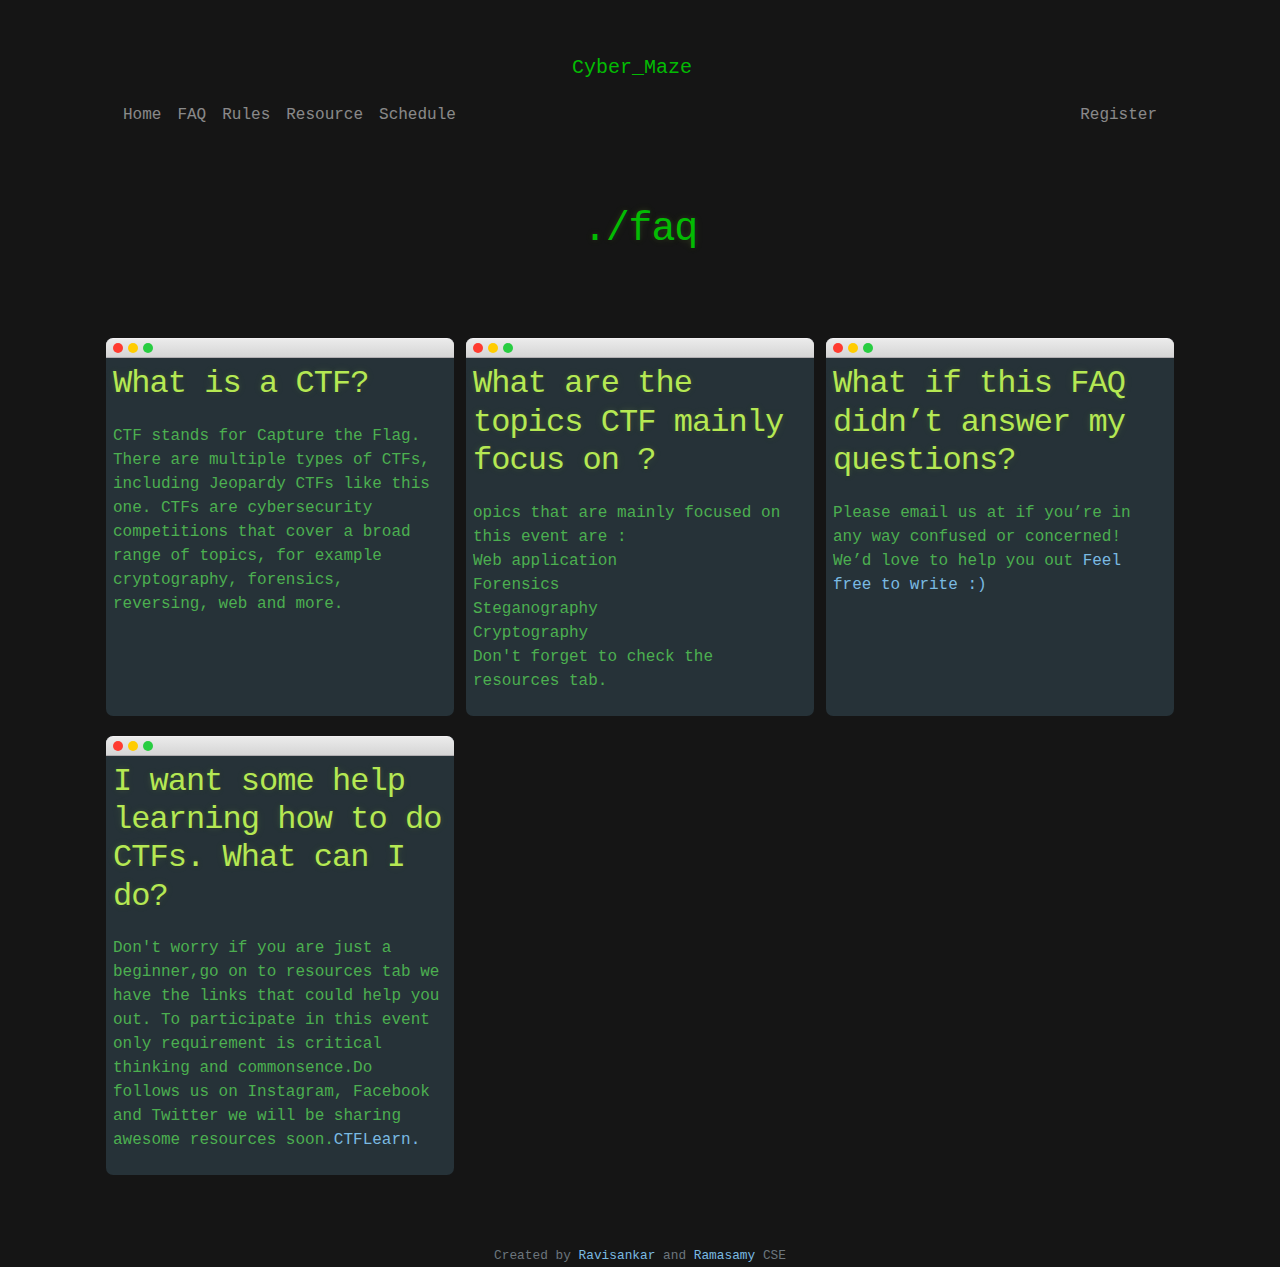
==== faq.html @ 25d25825 "Add files via upload" ====
<!DOCTYPE html>
<html>
<head>
	<title>RIT's-CTF</title>
	<meta charset="utf-8">
	<meta name="viewport" content="width=device-width, initial-scale=1.0">
	<script src="js/main.js"></script><link rel="shortcut icon" href="images/ritctf.png"
		  type="image/x-icon">

	
	<link rel="stylesheet"
		  href="css/faq1.css">
	<link rel="stylesheet"
		  href="css/faq2.css"
		  type='text/css'>
	<link rel="stylesheet"
		  href="css/faq3.css"
		  type='text/css'>
	<link href="css/faq4.css" rel='stylesheet'
		  type='text/css'>
	<link rel="stylesheet" href="css/faq5.css">
	<link rel="stylesheet" href="css/faq6.css">
	<link rel="stylesheet" href="css/faq7.css">
	<link rel="stylesheet" href="css/faq8.css">
	
	
	<link rel="stylesheet" type="text/css" href="css/home1.css">
	<script src="js/faq9.js"></script>
	<script src="js/faq10.js"></script>
	<script src="js/faq11.js"></script>
	<script src="js/faq12.js"></script>
	<script src="js/faq13.js"></script>
	<script src="js/faq14.js"></script>
	<style type="text/css">
		html{
			scroll-behavior: smooth;
		}
	</style>
	
</head>
<body>
	<div class="container pt-5">
		<div class="row">
			<div class="col-md-12 text-center">
				<a href="index.html" class="navbar-brand" style="color: #4CAF50;">
					
						Cyber_Maze
					    
					   
				</a>
			</div>
		</div>
	</div>

	<nav class="navbar navbar-expand-md navbar-dark">
		<div class="container">
			<button class="navbar-toggler" type="button" data-toggle="collapse" data-target="#base-navbars"
					aria-controls="base-navbars" aria-expanded="false" aria-label="Toggle navigation">
				<span class="navbar-toggler-icon"></span>
			</button>
			<div class="collapse navbar-collapse" id="base-navbars">
				<ul class="navbar-nav mr-auto">
					      <li class="nav-item">
								<a class="nav-link" href="index.html">Home</a>
							</li>
						
							<li class="nav-item">
								<a class="nav-link"
								   href="faq.html">FAQ</a>
							</li>
							<li class="nav-item">
								<a class="nav-link"
								   href="rules.html">Rules</a>
							</li>
						
					<li class="nav-item">
								<a class="nav-link" href="resource.html">Resource</a>
							</li>
							
							  <li class="nav-item">
								<a class="nav-link" href="schedule.html">Schedule</a>
							</li>
						
							
						
					


				</ul>

				<hr class="d-sm-flex d-md-flex d-lg-none">

				<ul class="navbar-nav ml-md-auto d-block d-sm-flex d-md-flex">
					<li class="nav-item">
								
								<a class="nav-link" href="">Register</a>
							</li>
						
					
				</ul>
			</div>
		</div>
	</nav>

	<main role="main">
		
	<div class="container">
	<script>

(function() { 
var link = document.querySelector("link[rel*='shortcut icon']") || document.createElement('link'); 
link.type = 'image/png'; 
link.rel = 'shortcut icon'; 
link.href = '/files/db91c1253a37d389c4bf0929b3e3a326/bcactf.png'; 
document.getElementsByTagName('head')[0].appendChild(link); 
})(); 

/*
document.querySelector("link[rel*='shortcut icon']").type = "image/png";
document.querySelector("link[rel*='shortcut icon']").href = "/files/db91c1253a37d389c4bf0929b3e3a326/ritctf.png";
*/
</script><style>
.faqScreen {
color: #4CAF50;
background: #263238;
margin: 0 6px 20px 6px;
border-radius: 7px;
height: -webkit-calc(100% - 20px);
height: -moz-calc(100% - 20px);
height: calc(100% - 20px);
}

.titlebar {
background: -webkit-gradient(linear, left top, left bottom, color-stop(0.0, #ebebeb, color-stop(1.0, #d5d5d5)));
background: -webkit-linear-gradient(top, #ebebeb, #d5d5d5);
background: -moz-linear-gradient(top, #ebebeb, #d5d5d5);
background: -ms-linear-gradient(top, #ebebeb, #d5d5d5);
background: -o-linear-gradient(top, #ebebeb, #d5d5d5);
background: linear-gradient(top, #ebebeb, #d5d5d5);
color: #4d494d;
font-size: 11pt;
line-height: 20px;
text-align: center;
width: 100%;
height: 20px;
border-top: 1px solid #f3f1f3;
border-bottom: 1px solid #b1aeb1;
border-top-left-radius: 7px;
border-top-right-radius: 7px;
user-select: none;
-webkit-user-select: none;
-moz-user-select: none;
-ms-user-select: none;
-o-user-select: none;
cursor: default;
position: relative;
}

.titlebar-decoration {
position: absolute;
top: 0;
left: 0;
height: 20px;
width: 100%;
}

.titlebar-decoration.mac {
text-align: left;
padding-left: 2px;
}

.titlebar-decoration.mac > span {
display: inline-block;
height: 10px;
width: 10px;
border-radius: 50%;
margin-left: 5px;
margin-top: 4px;
background-color: darkslategrey;
}

.titlebar-decoration.mac > span:nth-child(1) {
background-color: rgb(255, 59, 48);
}
.titlebar-decoration.mac > span:nth-child(2) {
background-color: rgb(255, 204, 0);
}
.titlebar-decoration.mac > span:nth-child(3) {
background-color: rgb(40, 205, 65);
}

.screencont {
padding: 7px;
}

.screencont h2 {
color: #b5e853 !important;
}
</style><div class="jumbotron">
    <div class="container">
        <h1 class="text-lowercase dotslash" style="color: #4CAF50;">FAQ</h1>
    </div>
</div>
<div class="container px-2 px-sm-0">
<div class="row">

<div class="col-sm-12 col-md-6 col-lg-4 p-md-0 px-3">
<div class="faqScreen">
<div class="titlebar">
<div class="titlebar-decoration mac">
<span></span><span></span><span></span>
</div>
</div>
<div class="screencont">
<h2>What is a CTF?</h2>
<p>CTF stands for Capture the Flag. There are multiple types of CTFs, including Jeopardy CTFs like this one. CTFs are cybersecurity competitions that cover a broad range of topics, for example cryptography, forensics, reversing, web and more.</p>
</div>
</div>
</div><div class="col-sm-12 col-md-6 col-lg-4 p-md-0 px-3">
<div class="faqScreen">
<div class="titlebar">
<div class="titlebar-decoration mac">
<span></span><span></span><span></span>
</div>
</div>
<div class="screencont">
<h2>What are the topics CTF mainly focus on ?</h2>
<p>opics that are mainly focused on this event are :<br>
Web application<br>
Forensics <br>
Steganography<br>
Cryptography<br>
Don't forget to check the resources tab.</p>
</div>
</div>
</div>
<!--<div class="col-sm-12 col-md-6 col-lg-4 p-md-0 px-3">
<div class="faqScreen">
<div class="titlebar">
<div class="titlebar-decoration mac">
<span></span><span></span><span></span>
</div>
</div>
<div class="screencont">
<h2>Can I compete even if I'm doing my post graduation?</h2>
<p>Yes, you can this CTF is geared for students no matter what they study.</p>
</div>
</div>
</div>-->
<div class="col-sm-12 col-md-6 col-lg-4 p-md-0 px-3">
<div class="faqScreen">
<div class="titlebar">
<div class="titlebar-decoration mac">
<span></span><span></span><span></span>
</div>
</div>
<div class="screencont">
<h2>What if this FAQ didn’t answer my questions?</h2>
<p>Please email us at if you’re in any way confused or concerned! We’d love to help you out<a href="mailto:cybermaze@gmail.com"> Feel free to write :)</a> </p>
</div>
</div>
</div><div class="col-sm-12 col-md-6 col-lg-4 p-md-0 px-3">
<div class="faqScreen">
<div class="titlebar">
<div class="titlebar-decoration mac">
<span></span><span></span><span></span>
</div>
</div>
<div class="screencont">
<h2>I want some help learning how to do CTFs. What can I do?</h2>
<p>Don't worry if you are just a beginner,go on to resources tab we have the links that could help you out. To participate in this event only requirement is critical thinking and commonsence.Do follows us on Instagram, Facebook and Twitter we will be sharing awesome resources soon.<a href='https://ctflearn.com'>CTFLearn.</a></p>
</div>
</div>
</div>




	</div>

	</main>

		<footer class="footer mt-5">
		<div class="container text-center">
			
				<small class="text-muted">Created by <a href="https://www.linkedin.com/in/ravisankar-maru-ramesh-009a63166/">Ravisankar<a> and <a href="https://www.linkedin.com/in/ns-ramasamy-63845716b/">Ramasamy</a> CSE</small>
			
		</div>
	</footer>

	<script src="js/faq15.js"></script>
	<script src="js/faq16.js"></script>
	<script src="js/faq17.js"></script>
	<script src="js/faq18.js"></script>
	<script src="js/faq19.js"></script>
	<script src="js/faq20.js"></script>
	<script src="js/faq21.js"></script>
	<script src="js/faq22.js"></script>
	<script src="js/faq23.js"></script>
	
	<script src="js/no_view.js"></script>

	
</body>
</html>
---- css/faq2.css ----
@import 'https://use.fontawesome.com/releases/v5.4.1/css/all.css';@font-face{font-family:'font awesome 5 brands offline';font-style:normal;font-weight:400;src:url(webfonts/fa-brands-400.eot);src:url(webfonts/fa-brands-400.eot?#iefix) format("embedded-opentype"),url(webfonts/fa-brands-400.woff2) format("woff2"),url(webfonts/fa-brands-400.woff) format("woff"),url(webfonts/fa-brands-400.ttf) format("truetype"),url(webfonts/fa-brands-400.svg#fontawesome) format("svg")}@font-face{font-family:'font awesome 5 free offline';font-style:normal;font-weight:400;src:url(webfonts/fa-regular-400.eot);src:url(webfonts/fa-regular-400.eot?#iefix) format("embedded-opentype"),url(webfonts/fa-regular-400.woff2) format("woff2"),url(webfonts/fa-regular-400.woff) format("woff"),url(webfonts/fa-regular-400.ttf) format("truetype"),url(webfonts/fa-regular-400.svg#fontawesome) format("svg")}@font-face{font-family:'font awesome 5 free offline';font-style:normal;font-weight:900;src:url(webfonts/fa-solid-900.eot);src:url(webfonts/fa-solid-900.eot?#iefix) format("embedded-opentype"),url(webfonts/fa-solid-900.woff2) format("woff2"),url(webfonts/fa-solid-900.woff) format("woff"),url(webfonts/fa-solid-900.ttf) format("truetype"),url(webfonts/fa-solid-900.svg#fontawesome) format("svg")}
---- css/faq3.css ----
/*!
 * Font Awesome Free 5.4.1 by @fontawesome - https://fontawesome.com
 * License - https://fontawesome.com/license/free (Icons: CC BY 4.0, Fonts: SIL OFL 1.1, Code: MIT License)
 */
.fa,.fab,.fal,.far,.fas{-moz-osx-font-smoothing:grayscale;-webkit-font-smoothing:antialiased;display:inline-block;font-style:normal;font-variant:normal;text-rendering:auto;line-height:1}.fa-lg{font-size:1.33333em;line-height:.75em;vertical-align:-.0667em}.fa-xs{font-size:.75em}.fa-sm{font-size:.875em}.fa-1x{font-size:1em}.fa-2x{font-size:2em}.fa-3x{font-size:3em}.fa-4x{font-size:4em}.fa-5x{font-size:5em}.fa-6x{font-size:6em}.fa-7x{font-size:7em}.fa-8x{font-size:8em}.fa-9x{font-size:9em}.fa-10x{font-size:10em}.fa-fw{text-align:center;width:1.25em}.fa-ul{list-style-type:none;margin-left:2.5em;padding-left:0}.fa-ul>li{position:relative}.fa-li{left:-2em;position:absolute;text-align:center;width:2em;line-height:inherit}.fa-border{border:.08em solid #eee;border-radius:.1em;padding:.2em .25em .15em}.fa-pull-left{float:left}.fa-pull-right{float:right}.fa.fa-pull-left,.fab.fa-pull-left,.fal.fa-pull-left,.far.fa-pull-left,.fas.fa-pull-left{margin-right:.3em}.fa.fa-pull-right,.fab.fa-pull-right,.fal.fa-pull-right,.far.fa-pull-right,.fas.fa-pull-right{margin-left:.3em}.fa-spin{animation:fa-spin 2s infinite linear}.fa-pulse{animation:fa-spin 1s infinite steps(8)}@keyframes fa-spin{0%{transform:rotate(0deg)}to{transform:rotate(1turn)}}.fa-rotate-90{-ms-filter:"progid:DXImageTransform.Microsoft.BasicImage(rotation=1)";transform:rotate(90deg)}.fa-rotate-180{-ms-filter:"progid:DXImageTransform.Microsoft.BasicImage(rotation=2)";transform:rotate(180deg)}.fa-rotate-270{-ms-filter:"progid:DXImageTransform.Microsoft.BasicImage(rotation=3)";transform:rotate(270deg)}.fa-flip-horizontal{-ms-filter:"progid:DXImageTransform.Microsoft.BasicImage(rotation=0, mirror=1)";transform:scaleX(-1)}.fa-flip-vertical{transform:scaleY(-1)}.fa-flip-horizontal.fa-flip-vertical,.fa-flip-vertical{-ms-filter:"progid:DXImageTransform.Microsoft.BasicImage(rotation=2, mirror=1)"}.fa-flip-horizontal.fa-flip-vertical{transform:scale(-1)}:root .fa-flip-horizontal,:root .fa-flip-vertical,:root .fa-rotate-90,:root .fa-rotate-180,:root .fa-rotate-270{-webkit-filter:none;filter:none}.fa-stack{display:inline-block;height:2em;line-height:2em;position:relative;vertical-align:middle;width:2em}.fa-stack-1x,.fa-stack-2x{left:0;position:absolute;text-align:center;width:100%}.fa-stack-1x{line-height:inherit}.fa-stack-2x{font-size:2em}.fa-inverse{color:#fff}.fa-500px:before{content:"\f26e"}.fa-accessible-icon:before{content:"\f368"}.fa-accusoft:before{content:"\f369"}.fa-acquisitions-incorporated:before{content:"\f6af"}.fa-ad:before{content:"\f641"}.fa-address-book:before{content:"\f2b9"}.fa-address-card:before{content:"\f2bb"}.fa-adjust:before{content:"\f042"}.fa-adn:before{content:"\f170"}.fa-adversal:before{content:"\f36a"}.fa-affiliatetheme:before{content:"\f36b"}.fa-air-freshener:before{content:"\f5d0"}.fa-algolia:before{content:"\f36c"}.fa-align-center:before{content:"\f037"}.fa-align-justify:before{content:"\f039"}.fa-align-left:before{content:"\f036"}.fa-align-right:before{content:"\f038"}.fa-alipay:before{content:"\f642"}.fa-allergies:before{content:"\f461"}.fa-amazon:before{content:"\f270"}.fa-amazon-pay:before{content:"\f42c"}.fa-ambulance:before{content:"\f0f9"}.fa-american-sign-language-interpreting:before{content:"\f2a3"}.fa-amilia:before{content:"\f36d"}.fa-anchor:before{content:"\f13d"}.fa-android:before{content:"\f17b"}.fa-angellist:before{content:"\f209"}.fa-angle-double-down:before{content:"\f103"}.fa-angle-double-left:before{content:"\f100"}.fa-angle-double-right:before{content:"\f101"}.fa-angle-double-up:before{content:"\f102"}.fa-angle-down:before{content:"\f107"}.fa-angle-left:before{content:"\f104"}.fa-angle-right:before{content:"\f105"}.fa-angle-up:before{content:"\f106"}.fa-angry:before{content:"\f556"}.fa-angrycreative:before{content:"\f36e"}.fa-angular:before{content:"\f420"}.fa-ankh:before{content:"\f644"}.fa-app-store:before{content:"\f36f"}.fa-app-store-ios:before{content:"\f370"}.fa-apper:before{content:"\f371"}.fa-apple:before{content:"\f179"}.fa-apple-alt:before{content:"\f5d1"}.fa-apple-pay:before{content:"\f415"}.fa-archive:before{content:"\f187"}.fa-archway:before{content:"\f557"}.fa-arrow-alt-circle-down:before{content:"\f358"}.fa-arrow-alt-circle-left:before{content:"\f359"}.fa-arrow-alt-circle-right:before{content:"\f35a"}.fa-arrow-alt-circle-up:before{content:"\f35b"}.fa-arrow-circle-down:before{content:"\f0ab"}.fa-arrow-circle-left:before{content:"\f0a8"}.fa-arrow-circle-right:before{content:"\f0a9"}.fa-arrow-circle-up:before{content:"\f0aa"}.fa-arrow-down:before{content:"\f063"}.fa-arrow-left:before{content:"\f060"}.fa-arrow-right:before{content:"\f061"}.fa-arrow-up:before{content:"\f062"}.fa-arrows-alt:before{content:"\f0b2"}.fa-arrows-alt-h:before{content:"\f337"}.fa-arrows-alt-v:before{content:"\f338"}.fa-assistive-listening-systems:before{content:"\f2a2"}.fa-asterisk:before{content:"\f069"}.fa-asymmetrik:before{content:"\f372"}.fa-at:before{content:"\f1fa"}.fa-atlas:before{content:"\f558"}.fa-atom:before{content:"\f5d2"}.fa-audible:before{content:"\f373"}.fa-audio-description:before{content:"\f29e"}.fa-autoprefixer:before{content:"\f41c"}.fa-avianex:before{content:"\f374"}.fa-aviato:before{content:"\f421"}.fa-award:before{content:"\f559"}.fa-aws:before{content:"\f375"}.fa-backspace:before{content:"\f55a"}.fa-backward:before{content:"\f04a"}.fa-balance-scale:before{content:"\f24e"}.fa-ban:before{content:"\f05e"}.fa-band-aid:before{content:"\f462"}.fa-bandcamp:before{content:"\f2d5"}.fa-barcode:before{content:"\f02a"}.fa-bars:before{content:"\f0c9"}.fa-baseball-ball:before{content:"\f433"}.fa-basketball-ball:before{content:"\f434"}.fa-bath:before{content:"\f2cd"}.fa-battery-empty:before{content:"\f244"}.fa-battery-full:before{content:"\f240"}.fa-battery-half:before{content:"\f242"}.fa-battery-quarter:before{content:"\f243"}.fa-battery-three-quarters:before{content:"\f241"}.fa-bed:before{content:"\f236"}.fa-beer:before{content:"\f0fc"}.fa-behance:before{content:"\f1b4"}.fa-behance-square:before{content:"\f1b5"}.fa-bell:before{content:"\f0f3"}.fa-bell-slash:before{content:"\f1f6"}.fa-bezier-curve:before{content:"\f55b"}.fa-bible:before{content:"\f647"}.fa-bicycle:before{content:"\f206"}.fa-bimobject:before{content:"\f378"}.fa-binoculars:before{content:"\f1e5"}.fa-birthday-cake:before{content:"\f1fd"}.fa-bitbucket:before{content:"\f171"}.fa-bitcoin:before{content:"\f379"}.fa-bity:before{content:"\f37a"}.fa-black-tie:before{content:"\f27e"}.fa-blackberry:before{content:"\f37b"}.fa-blender:before{content:"\f517"}.fa-blender-phone:before{content:"\f6b6"}.fa-blind:before{content:"\f29d"}.fa-blogger:before{content:"\f37c"}.fa-blogger-b:before{content:"\f37d"}.fa-bluetooth:before{content:"\f293"}.fa-bluetooth-b:before{content:"\f294"}.fa-bold:before{content:"\f032"}.fa-bolt:before{content:"\f0e7"}.fa-bomb:before{content:"\f1e2"}.fa-bone:before{content:"\f5d7"}.fa-bong:before{content:"\f55c"}.fa-book:before{content:"\f02d"}.fa-book-dead:before{content:"\f6b7"}.fa-book-open:before{content:"\f518"}.fa-book-reader:before{content:"\f5da"}.fa-bookmark:before{content:"\f02e"}.fa-bowling-ball:before{content:"\f436"}.fa-box:before{content:"\f466"}.fa-box-open:before{content:"\f49e"}.fa-boxes:before{content:"\f468"}.fa-braille:before{content:"\f2a1"}.fa-brain:before{content:"\f5dc"}.fa-briefcase:before{content:"\f0b1"}.fa-briefcase-medical:before{content:"\f469"}.fa-broadcast-tower:before{content:"\f519"}.fa-broom:before{content:"\f51a"}.fa-brush:before{content:"\f55d"}.fa-btc:before{content:"\f15a"}.fa-bug:before{content:"\f188"}.fa-building:before{content:"\f1ad"}.fa-bullhorn:before{content:"\f0a1"}.fa-bullseye:before{content:"\f140"}.fa-burn:before{content:"\f46a"}.fa-buromobelexperte:before{content:"\f37f"}.fa-bus:before{content:"\f207"}.fa-bus-alt:before{content:"\f55e"}.fa-business-time:before{content:"\f64a"}.fa-buysellads:before{content:"\f20d"}.fa-calculator:before{content:"\f1ec"}.fa-calendar:before{content:"\f133"}.fa-calendar-alt:before{content:"\f073"}.fa-calendar-check:before{content:"\f274"}.fa-calendar-minus:before{content:"\f272"}.fa-calendar-plus:before{content:"\f271"}.fa-calendar-times:before{content:"\f273"}.fa-camera:before{content:"\f030"}.fa-camera-retro:before{content:"\f083"}.fa-campground:before{content:"\f6bb"}.fa-cannabis:before{content:"\f55f"}.fa-capsules:before{content:"\f46b"}.fa-car:before{content:"\f1b9"}.fa-car-alt:before{content:"\f5de"}.fa-car-battery:before{content:"\f5df"}.fa-car-crash:before{content:"\f5e1"}.fa-car-side:before{content:"\f5e4"}.fa-caret-down:before{content:"\f0d7"}.fa-caret-left:before{content:"\f0d9"}.fa-caret-right:before{content:"\f0da"}.fa-caret-square-down:before{content:"\f150"}.fa-caret-square-left:before{content:"\f191"}.fa-caret-square-right:before{content:"\f152"}.fa-caret-square-up:before{content:"\f151"}.fa-caret-up:before{content:"\f0d8"}.fa-cart-arrow-down:before{content:"\f218"}.fa-cart-plus:before{content:"\f217"}.fa-cat:before{content:"\f6be"}.fa-cc-amazon-pay:before{content:"\f42d"}.fa-cc-amex:before{content:"\f1f3"}.fa-cc-apple-pay:before{content:"\f416"}.fa-cc-diners-club:before{content:"\f24c"}.fa-cc-discover:before{content:"\f1f2"}.fa-cc-jcb:before{content:"\f24b"}.fa-cc-mastercard:before{content:"\f1f1"}.fa-cc-paypal:before{content:"\f1f4"}.fa-cc-stripe:before{content:"\f1f5"}.fa-cc-visa:before{content:"\f1f0"}.fa-centercode:before{content:"\f380"}.fa-certificate:before{content:"\f0a3"}.fa-chair:before{content:"\f6c0"}.fa-chalkboard:before{content:"\f51b"}.fa-chalkboard-teacher:before{content:"\f51c"}.fa-charging-station:before{content:"\f5e7"}.fa-chart-area:before{content:"\f1fe"}.fa-chart-bar:before{content:"\f080"}.fa-chart-line:before{content:"\f201"}.fa-chart-pie:before{content:"\f200"}.fa-check:before{content:"\f00c"}.fa-check-circle:before{content:"\f058"}.fa-check-double:before{content:"\f560"}.fa-check-square:before{content:"\f14a"}.fa-chess:before{content:"\f439"}.fa-chess-bishop:before{content:"\f43a"}.fa-chess-board:before{content:"\f43c"}.fa-chess-king:before{content:"\f43f"}.fa-chess-knight:before{content:"\f441"}.fa-chess-pawn:before{content:"\f443"}.fa-chess-queen:before{content:"\f445"}.fa-chess-rook:before{content:"\f447"}.fa-chevron-circle-down:before{content:"\f13a"}.fa-chevron-circle-left:before{content:"\f137"}.fa-chevron-circle-right:before{content:"\f138"}.fa-chevron-circle-up:before{content:"\f139"}.fa-chevron-down:before{content:"\f078"}.fa-chevron-left:before{content:"\f053"}.fa-chevron-right:before{content:"\f054"}.fa-chevron-up:before{content:"\f077"}.fa-child:before{content:"\f1ae"}.fa-chrome:before{content:"\f268"}.fa-church:before{content:"\f51d"}.fa-circle:before{content:"\f111"}.fa-circle-notch:before{content:"\f1ce"}.fa-city:before{content:"\f64f"}.fa-clipboard:before{content:"\f328"}.fa-clipboard-check:before{content:"\f46c"}.fa-clipboard-list:before{content:"\f46d"}.fa-clock:before{content:"\f017"}.fa-clone:before{content:"\f24d"}.fa-closed-captioning:before{content:"\f20a"}.fa-cloud:before{content:"\f0c2"}.fa-cloud-download-alt:before{content:"\f381"}.fa-cloud-moon:before{content:"\f6c3"}.fa-cloud-sun:before{content:"\f6c4"}.fa-cloud-upload-alt:before{content:"\f382"}.fa-cloudscale:before{content:"\f383"}.fa-cloudsmith:before{content:"\f384"}.fa-cloudversify:before{content:"\f385"}.fa-cocktail:before{content:"\f561"}.fa-code:before{content:"\f121"}.fa-code-branch:before{content:"\f126"}.fa-codepen:before{content:"\f1cb"}.fa-codiepie:before{content:"\f284"}.fa-coffee:before{content:"\f0f4"}.fa-cog:before{content:"\f013"}.fa-cogs:before{content:"\f085"}.fa-coins:before{content:"\f51e"}.fa-columns:before{content:"\f0db"}.fa-comment:before{content:"\f075"}.fa-comment-alt:before{content:"\f27a"}.fa-comment-dollar:before{content:"\f651"}.fa-comment-dots:before{content:"\f4ad"}.fa-comment-slash:before{content:"\f4b3"}.fa-comments:before{content:"\f086"}.fa-comments-dollar:before{content:"\f653"}.fa-compact-disc:before{content:"\f51f"}.fa-compass:before{content:"\f14e"}.fa-compress:before{content:"\f066"}.fa-concierge-bell:before{content:"\f562"}.fa-connectdevelop:before{content:"\f20e"}.fa-contao:before{content:"\f26d"}.fa-cookie:before{content:"\f563"}.fa-cookie-bite:before{content:"\f564"}.fa-copy:before{content:"\f0c5"}.fa-copyright:before{content:"\f1f9"}.fa-couch:before{content:"\f4b8"}.fa-cpanel:before{content:"\f388"}.fa-creative-commons:before{content:"\f25e"}.fa-creative-commons-by:before{content:"\f4e7"}.fa-creative-commons-nc:before{content:"\f4e8"}.fa-creative-commons-nc-eu:before{content:"\f4e9"}.fa-creative-commons-nc-jp:before{content:"\f4ea"}.fa-creative-commons-nd:before{content:"\f4eb"}.fa-creative-commons-pd:before{content:"\f4ec"}.fa-creative-commons-pd-alt:before{content:"\f4ed"}.fa-creative-commons-remix:before{content:"\f4ee"}.fa-creative-commons-sa:before{content:"\f4ef"}.fa-creative-commons-sampling:before{content:"\f4f0"}.fa-creative-commons-sampling-plus:before{content:"\f4f1"}.fa-creative-commons-share:before{content:"\f4f2"}.fa-creative-commons-zero:before{content:"\f4f3"}.fa-credit-card:before{content:"\f09d"}.fa-critical-role:before{content:"\f6c9"}.fa-crop:before{content:"\f125"}.fa-crop-alt:before{content:"\f565"}.fa-cross:before{content:"\f654"}.fa-crosshairs:before{content:"\f05b"}.fa-crow:before{content:"\f520"}.fa-crown:before{content:"\f521"}.fa-css3:before{content:"\f13c"}.fa-css3-alt:before{content:"\f38b"}.fa-cube:before{content:"\f1b2"}.fa-cubes:before{content:"\f1b3"}.fa-cut:before{content:"\f0c4"}.fa-cuttlefish:before{content:"\f38c"}.fa-d-and-d:before{content:"\f38d"}.fa-dashcube:before{content:"\f210"}.fa-database:before{content:"\f1c0"}.fa-deaf:before{content:"\f2a4"}.fa-delicious:before{content:"\f1a5"}.fa-deploydog:before{content:"\f38e"}.fa-deskpro:before{content:"\f38f"}.fa-desktop:before{content:"\f108"}.fa-dev:before{content:"\f6cc"}.fa-deviantart:before{content:"\f1bd"}.fa-dharmachakra:before{content:"\f655"}.fa-diagnoses:before{content:"\f470"}.fa-dice:before{content:"\f522"}.fa-dice-d20:before{content:"\f6cf"}.fa-dice-d6:before{content:"\f6d1"}.fa-dice-five:before{content:"\f523"}.fa-dice-four:before{content:"\f524"}.fa-dice-one:before{content:"\f525"}.fa-dice-six:before{content:"\f526"}.fa-dice-three:before{content:"\f527"}.fa-dice-two:before{content:"\f528"}.fa-digg:before{content:"\f1a6"}.fa-digital-ocean:before{content:"\f391"}.fa-digital-tachograph:before{content:"\f566"}.fa-directions:before{content:"\f5eb"}.fa-discord:before{content:"\f392"}.fa-discourse:before{content:"\f393"}.fa-divide:before{content:"\f529"}.fa-dizzy:before{content:"\f567"}.fa-dna:before{content:"\f471"}.fa-dochub:before{content:"\f394"}.fa-docker:before{content:"\f395"}.fa-dog:before{content:"\f6d3"}.fa-dollar-sign:before{content:"\f155"}.fa-dolly:before{content:"\f472"}.fa-dolly-flatbed:before{content:"\f474"}.fa-donate:before{content:"\f4b9"}.fa-door-closed:before{content:"\f52a"}.fa-door-open:before{content:"\f52b"}.fa-dot-circle:before{content:"\f192"}.fa-dove:before{content:"\f4ba"}.fa-download:before{content:"\f019"}.fa-draft2digital:before{content:"\f396"}.fa-drafting-compass:before{content:"\f568"}.fa-dragon:before{content:"\f6d5"}.fa-draw-polygon:before{content:"\f5ee"}.fa-dribbble:before{content:"\f17d"}.fa-dribbble-square:before{content:"\f397"}.fa-dropbox:before{content:"\f16b"}.fa-drum:before{content:"\f569"}.fa-drum-steelpan:before{content:"\f56a"}.fa-drumstick-bite:before{content:"\f6d7"}.fa-drupal:before{content:"\f1a9"}.fa-dumbbell:before{content:"\f44b"}.fa-dungeon:before{content:"\f6d9"}.fa-dyalog:before{content:"\f399"}.fa-earlybirds:before{content:"\f39a"}.fa-ebay:before{content:"\f4f4"}.fa-edge:before{content:"\f282"}.fa-edit:before{content:"\f044"}.fa-eject:before{content:"\f052"}.fa-elementor:before{content:"\f430"}.fa-ellipsis-h:before{content:"\f141"}.fa-ellipsis-v:before{content:"\f142"}.fa-ello:before{content:"\f5f1"}.fa-ember:before{content:"\f423"}.fa-empire:before{content:"\f1d1"}.fa-envelope:before{content:"\f0e0"}.fa-envelope-open:before{content:"\f2b6"}.fa-envelope-open-text:before{content:"\f658"}.fa-envelope-square:before{content:"\f199"}.fa-envira:before{content:"\f299"}.fa-equals:before{content:"\f52c"}.fa-eraser:before{content:"\f12d"}.fa-erlang:before{content:"\f39d"}.fa-ethereum:before{content:"\f42e"}.fa-etsy:before{content:"\f2d7"}.fa-euro-sign:before{content:"\f153"}.fa-exchange-alt:before{content:"\f362"}.fa-exclamation:before{content:"\f12a"}.fa-exclamation-circle:before{content:"\f06a"}.fa-exclamation-triangle:before{content:"\f071"}.fa-expand:before{content:"\f065"}.fa-expand-arrows-alt:before{content:"\f31e"}.fa-expeditedssl:before{content:"\f23e"}.fa-external-link-alt:before{content:"\f35d"}.fa-external-link-square-alt:before{content:"\f360"}.fa-eye:before{content:"\f06e"}.fa-eye-dropper:before{content:"\f1fb"}.fa-eye-slash:before{content:"\f070"}.fa-facebook:before{content:"\f09a"}.fa-facebook-f:before{content:"\f39e"}.fa-facebook-messenger:before{content:"\f39f"}.fa-facebook-square:before{content:"\f082"}.fa-fantasy-flight-games:before{content:"\f6dc"}.fa-fast-backward:before{content:"\f049"}.fa-fast-forward:before{content:"\f050"}.fa-fax:before{content:"\f1ac"}.fa-feather:before{content:"\f52d"}.fa-feather-alt:before{content:"\f56b"}.fa-female:before{content:"\f182"}.fa-fighter-jet:before{content:"\f0fb"}.fa-file:before{content:"\f15b"}.fa-file-alt:before{content:"\f15c"}.fa-file-archive:before{content:"\f1c6"}.fa-file-audio:before{content:"\f1c7"}.fa-file-code:before{content:"\f1c9"}.fa-file-contract:before{content:"\f56c"}.fa-file-csv:before{content:"\f6dd"}.fa-file-download:before{content:"\f56d"}.fa-file-excel:before{content:"\f1c3"}.fa-file-export:before{content:"\f56e"}.fa-file-image:before{content:"\f1c5"}.fa-file-import:before{content:"\f56f"}.fa-file-invoice:before{content:"\f570"}.fa-file-invoice-dollar:before{content:"\f571"}.fa-file-medical:before{content:"\f477"}.fa-file-medical-alt:before{content:"\f478"}.fa-file-pdf:before{content:"\f1c1"}.fa-file-powerpoint:before{content:"\f1c4"}.fa-file-prescription:before{content:"\f572"}.fa-file-signature:before{content:"\f573"}.fa-file-upload:before{content:"\f574"}.fa-file-video:before{content:"\f1c8"}.fa-file-word:before{content:"\f1c2"}.fa-fill:before{content:"\f575"}.fa-fill-drip:before{content:"\f576"}.fa-film:before{content:"\f008"}.fa-filter:before{content:"\f0b0"}.fa-fingerprint:before{content:"\f577"}.fa-fire:before{content:"\f06d"}.fa-fire-extinguisher:before{content:"\f134"}.fa-firefox:before{content:"\f269"}.fa-first-aid:before{content:"\f479"}.fa-first-order:before{content:"\f2b0"}.fa-first-order-alt:before{content:"\f50a"}.fa-firstdraft:before{content:"\f3a1"}.fa-fish:before{content:"\f578"}.fa-fist-raised:before{content:"\f6de"}.fa-flag:before{content:"\f024"}.fa-flag-checkered:before{content:"\f11e"}.fa-flask:before{content:"\f0c3"}.fa-flickr:before{content:"\f16e"}.fa-flipboard:before{content:"\f44d"}.fa-flushed:before{content:"\f579"}.fa-fly:before{content:"\f417"}.fa-folder:before{content:"\f07b"}.fa-folder-minus:before{content:"\f65d"}.fa-folder-open:before{content:"\f07c"}.fa-folder-plus:before{content:"\f65e"}.fa-font:before{content:"\f031"}.fa-font-awesome:before{content:"\f2b4"}.fa-font-awesome-alt:before{content:"\f35c"}.fa-font-awesome-flag:before{content:"\f425"}.fa-font-awesome-logo-full:before{content:"\f4e6"}.fa-fonticons:before{content:"\f280"}.fa-fonticons-fi:before{content:"\f3a2"}.fa-football-ball:before{content:"\f44e"}.fa-fort-awesome:before{content:"\f286"}.fa-fort-awesome-alt:before{content:"\f3a3"}.fa-forumbee:before{content:"\f211"}.fa-forward:before{content:"\f04e"}.fa-foursquare:before{content:"\f180"}.fa-free-code-camp:before{content:"\f2c5"}.fa-freebsd:before{content:"\f3a4"}.fa-frog:before{content:"\f52e"}.fa-frown:before{content:"\f119"}.fa-frown-open:before{content:"\f57a"}.fa-fulcrum:before{content:"\f50b"}.fa-funnel-dollar:before{content:"\f662"}.fa-futbol:before{content:"\f1e3"}.fa-galactic-republic:before{content:"\f50c"}.fa-galactic-senate:before{content:"\f50d"}.fa-gamepad:before{content:"\f11b"}.fa-gas-pump:before{content:"\f52f"}.fa-gavel:before{content:"\f0e3"}.fa-gem:before{content:"\f3a5"}.fa-genderless:before{content:"\f22d"}.fa-get-pocket:before{content:"\f265"}.fa-gg:before{content:"\f260"}.fa-gg-circle:before{content:"\f261"}.fa-ghost:before{content:"\f6e2"}.fa-gift:before{content:"\f06b"}.fa-git:before{content:"\f1d3"}.fa-git-square:before{content:"\f1d2"}.fa-github:before{content:"\f09b"}.fa-github-alt:before{content:"\f113"}.fa-github-square:before{content:"\f092"}.fa-gitkraken:before{content:"\f3a6"}.fa-gitlab:before{content:"\f296"}.fa-gitter:before{content:"\f426"}.fa-glass-martini:before{content:"\f000"}.fa-glass-martini-alt:before{content:"\f57b"}.fa-glasses:before{content:"\f530"}.fa-glide:before{content:"\f2a5"}.fa-glide-g:before{content:"\f2a6"}.fa-globe:before{content:"\f0ac"}.fa-globe-africa:before{content:"\f57c"}.fa-globe-americas:before{content:"\f57d"}.fa-globe-asia:before{content:"\f57e"}.fa-gofore:before{content:"\f3a7"}.fa-golf-ball:before{content:"\f450"}.fa-goodreads:before{content:"\f3a8"}.fa-goodreads-g:before{content:"\f3a9"}.fa-google:before{content:"\f1a0"}.fa-google-drive:before{content:"\f3aa"}.fa-google-play:before{content:"\f3ab"}.fa-google-plus:before{content:"\f2b3"}.fa-google-plus-g:before{content:"\f0d5"}.fa-google-plus-square:before{content:"\f0d4"}.fa-google-wallet:before{content:"\f1ee"}.fa-gopuram:before{content:"\f664"}.fa-graduation-cap:before{content:"\f19d"}.fa-gratipay:before{content:"\f184"}.fa-grav:before{content:"\f2d6"}.fa-greater-than:before{content:"\f531"}.fa-greater-than-equal:before{content:"\f532"}.fa-grimace:before{content:"\f57f"}.fa-grin:before{content:"\f580"}.fa-grin-alt:before{content:"\f581"}.fa-grin-beam:before{content:"\f582"}.fa-grin-beam-sweat:before{content:"\f583"}.fa-grin-hearts:before{content:"\f584"}.fa-grin-squint:before{content:"\f585"}.fa-grin-squint-tears:before{content:"\f586"}.fa-grin-stars:before{content:"\f587"}.fa-grin-tears:before{content:"\f588"}.fa-grin-tongue:before{content:"\f589"}.fa-grin-tongue-squint:before{content:"\f58a"}.fa-grin-tongue-wink:before{content:"\f58b"}.fa-grin-wink:before{content:"\f58c"}.fa-grip-horizontal:before{content:"\f58d"}.fa-grip-vertical:before{content:"\f58e"}.fa-gripfire:before{content:"\f3ac"}.fa-grunt:before{content:"\f3ad"}.fa-gulp:before{content:"\f3ae"}.fa-h-square:before{content:"\f0fd"}.fa-hacker-news:before{content:"\f1d4"}.fa-hacker-news-square:before{content:"\f3af"}.fa-hackerrank:before{content:"\f5f7"}.fa-hammer:before{content:"\f6e3"}.fa-hamsa:before{content:"\f665"}.fa-hand-holding:before{content:"\f4bd"}.fa-hand-holding-heart:before{content:"\f4be"}.fa-hand-holding-usd:before{content:"\f4c0"}.fa-hand-lizard:before{content:"\f258"}.fa-hand-paper:before{content:"\f256"}.fa-hand-peace:before{content:"\f25b"}.fa-hand-point-down:before{content:"\f0a7"}.fa-hand-point-left:before{content:"\f0a5"}.fa-hand-point-right:before{content:"\f0a4"}.fa-hand-point-up:before{content:"\f0a6"}.fa-hand-pointer:before{content:"\f25a"}.fa-hand-rock:before{content:"\f255"}.fa-hand-scissors:before{content:"\f257"}.fa-hand-spock:before{content:"\f259"}.fa-hands:before{content:"\f4c2"}.fa-hands-helping:before{content:"\f4c4"}.fa-handshake:before{content:"\f2b5"}.fa-hanukiah:before{content:"\f6e6"}.fa-hashtag:before{content:"\f292"}.fa-hat-wizard:before{content:"\f6e8"}.fa-haykal:before{content:"\f666"}.fa-hdd:before{content:"\f0a0"}.fa-heading:before{content:"\f1dc"}.fa-headphones:before{content:"\f025"}.fa-headphones-alt:before{content:"\f58f"}.fa-headset:before{content:"\f590"}.fa-heart:before{content:"\f004"}.fa-heartbeat:before{content:"\f21e"}.fa-helicopter:before{content:"\f533"}.fa-highlighter:before{content:"\f591"}.fa-hiking:before{content:"\f6ec"}.fa-hippo:before{content:"\f6ed"}.fa-hips:before{content:"\f452"}.fa-hire-a-helper:before{content:"\f3b0"}.fa-history:before{content:"\f1da"}.fa-hockey-puck:before{content:"\f453"}.fa-home:before{content:"\f015"}.fa-hooli:before{content:"\f427"}.fa-hornbill:before{content:"\f592"}.fa-horse:before{content:"\f6f0"}.fa-hospital:before{content:"\f0f8"}.fa-hospital-alt:before{content:"\f47d"}.fa-hospital-symbol:before{content:"\f47e"}.fa-hot-tub:before{content:"\f593"}.fa-hotel:before{content:"\f594"}.fa-hotjar:before{content:"\f3b1"}.fa-hourglass:before{content:"\f254"}.fa-hourglass-end:before{content:"\f253"}.fa-hourglass-half:before{content:"\f252"}.fa-hourglass-start:before{content:"\f251"}.fa-house-damage:before{content:"\f6f1"}.fa-houzz:before{content:"\f27c"}.fa-hryvnia:before{content:"\f6f2"}.fa-html5:before{content:"\f13b"}.fa-hubspot:before{content:"\f3b2"}.fa-i-cursor:before{content:"\f246"}.fa-id-badge:before{content:"\f2c1"}.fa-id-card:before{content:"\f2c2"}.fa-id-card-alt:before{content:"\f47f"}.fa-image:before{content:"\f03e"}.fa-images:before{content:"\f302"}.fa-imdb:before{content:"\f2d8"}.fa-inbox:before{content:"\f01c"}.fa-indent:before{content:"\f03c"}.fa-industry:before{content:"\f275"}.fa-infinity:before{content:"\f534"}.fa-info:before{content:"\f129"}.fa-info-circle:before{content:"\f05a"}.fa-instagram:before{content:"\f16d"}.fa-internet-explorer:before{content:"\f26b"}.fa-ioxhost:before{content:"\f208"}.fa-italic:before{content:"\f033"}.fa-itunes:before{content:"\f3b4"}.fa-itunes-note:before{content:"\f3b5"}.fa-java:before{content:"\f4e4"}.fa-jedi:before{content:"\f669"}.fa-jedi-order:before{content:"\f50e"}.fa-jenkins:before{content:"\f3b6"}.fa-joget:before{content:"\f3b7"}.fa-joint:before{content:"\f595"}.fa-joomla:before{content:"\f1aa"}.fa-journal-whills:before{content:"\f66a"}.fa-js:before{content:"\f3b8"}.fa-js-square:before{content:"\f3b9"}.fa-jsfiddle:before{content:"\f1cc"}.fa-kaaba:before{content:"\f66b"}.fa-kaggle:before{content:"\f5fa"}.fa-key:before{content:"\f084"}.fa-keybase:before{content:"\f4f5"}.fa-keyboard:before{content:"\f11c"}.fa-keycdn:before{content:"\f3ba"}.fa-khanda:before{content:"\f66d"}.fa-kickstarter:before{content:"\f3bb"}.fa-kickstarter-k:before{content:"\f3bc"}.fa-kiss:before{content:"\f596"}.fa-kiss-beam:before{content:"\f597"}.fa-kiss-wink-heart:before{content:"\f598"}.fa-kiwi-bird:before{content:"\f535"}.fa-korvue:before{content:"\f42f"}.fa-landmark:before{content:"\f66f"}.fa-language:before{content:"\f1ab"}.fa-laptop:before{content:"\f109"}.fa-laptop-code:before{content:"\f5fc"}.fa-laravel:before{content:"\f3bd"}.fa-lastfm:before{content:"\f202"}.fa-lastfm-square:before{content:"\f203"}.fa-laugh:before{content:"\f599"}.fa-laugh-beam:before{content:"\f59a"}.fa-laugh-squint:before{content:"\f59b"}.fa-laugh-wink:before{content:"\f59c"}.fa-layer-group:before{content:"\f5fd"}.fa-leaf:before{content:"\f06c"}.fa-leanpub:before{content:"\f212"}.fa-lemon:before{content:"\f094"}.fa-less:before{content:"\f41d"}.fa-less-than:before{content:"\f536"}.fa-less-than-equal:before{content:"\f537"}.fa-level-down-alt:before{content:"\f3be"}.fa-level-up-alt:before{content:"\f3bf"}.fa-life-ring:before{content:"\f1cd"}.fa-lightbulb:before{content:"\f0eb"}.fa-line:before{content:"\f3c0"}.fa-link:before{content:"\f0c1"}.fa-linkedin:before{content:"\f08c"}.fa-linkedin-in:before{content:"\f0e1"}.fa-linode:before{content:"\f2b8"}.fa-linux:before{content:"\f17c"}.fa-lira-sign:before{content:"\f195"}.fa-list:before{content:"\f03a"}.fa-list-alt:before{content:"\f022"}.fa-list-ol:before{content:"\f0cb"}.fa-list-ul:before{content:"\f0ca"}.fa-location-arrow:before{content:"\f124"}.fa-lock:before{content:"\f023"}.fa-lock-open:before{content:"\f3c1"}.fa-long-arrow-alt-down:before{content:"\f309"}.fa-long-arrow-alt-left:before{content:"\f30a"}.fa-long-arrow-alt-right:before{content:"\f30b"}.fa-long-arrow-alt-up:before{content:"\f30c"}.fa-low-vision:before{content:"\f2a8"}.fa-luggage-cart:before{content:"\f59d"}.fa-lyft:before{content:"\f3c3"}.fa-magento:before{content:"\f3c4"}.fa-magic:before{content:"\f0d0"}.fa-magnet:before{content:"\f076"}.fa-mail-bulk:before{content:"\f674"}.fa-mailchimp:before{content:"\f59e"}.fa-male:before{content:"\f183"}.fa-mandalorian:before{content:"\f50f"}.fa-map:before{content:"\f279"}.fa-map-marked:before{content:"\f59f"}.fa-map-marked-alt:before{content:"\f5a0"}.fa-map-marker:before{content:"\f041"}.fa-map-marker-alt:before{content:"\f3c5"}.fa-map-pin:before{content:"\f276"}.fa-map-signs:before{content:"\f277"}.fa-markdown:before{content:"\f60f"}.fa-marker:before{content:"\f5a1"}.fa-mars:before{content:"\f222"}.fa-mars-double:before{content:"\f227"}.fa-mars-stroke:before{content:"\f229"}.fa-mars-stroke-h:before{content:"\f22b"}.fa-mars-stroke-v:before{content:"\f22a"}.fa-mask:before{content:"\f6fa"}.fa-mastodon:before{content:"\f4f6"}.fa-maxcdn:before{content:"\f136"}.fa-medal:before{content:"\f5a2"}.fa-medapps:before{content:"\f3c6"}.fa-medium:before{content:"\f23a"}.fa-medium-m:before{content:"\f3c7"}.fa-medkit:before{content:"\f0fa"}.fa-medrt:before{content:"\f3c8"}.fa-meetup:before{content:"\f2e0"}.fa-megaport:before{content:"\f5a3"}.fa-meh:before{content:"\f11a"}.fa-meh-blank:before{content:"\f5a4"}.fa-meh-rolling-eyes:before{content:"\f5a5"}.fa-memory:before{content:"\f538"}.fa-menorah:before{content:"\f676"}.fa-mercury:before{content:"\f223"}.fa-microchip:before{content:"\f2db"}.fa-microphone:before{content:"\f130"}.fa-microphone-alt:before{content:"\f3c9"}.fa-microphone-alt-slash:before{content:"\f539"}.fa-microphone-slash:before{content:"\f131"}.fa-microscope:before{content:"\f610"}.fa-microsoft:before{content:"\f3ca"}.fa-minus:before{content:"\f068"}.fa-minus-circle:before{content:"\f056"}.fa-minus-square:before{content:"\f146"}.fa-mix:before{content:"\f3cb"}.fa-mixcloud:before{content:"\f289"}.fa-mizuni:before{content:"\f3cc"}.fa-mobile:before{content:"\f10b"}.fa-mobile-alt:before{content:"\f3cd"}.fa-modx:before{content:"\f285"}.fa-monero:before{content:"\f3d0"}.fa-money-bill:before{content:"\f0d6"}.fa-money-bill-alt:before{content:"\f3d1"}.fa-money-bill-wave:before{content:"\f53a"}.fa-money-bill-wave-alt:before{content:"\f53b"}.fa-money-check:before{content:"\f53c"}.fa-money-check-alt:before{content:"\f53d"}.fa-monument:before{content:"\f5a6"}.fa-moon:before{content:"\f186"}.fa-mortar-pestle:before{content:"\f5a7"}.fa-mosque:before{content:"\f678"}.fa-motorcycle:before{content:"\f21c"}.fa-mountain:before{content:"\f6fc"}.fa-mouse-pointer:before{content:"\f245"}.fa-music:before{content:"\f001"}.fa-napster:before{content:"\f3d2"}.fa-neos:before{content:"\f612"}.fa-network-wired:before{content:"\f6ff"}.fa-neuter:before{content:"\f22c"}.fa-newspaper:before{content:"\f1ea"}.fa-nimblr:before{content:"\f5a8"}.fa-nintendo-switch:before{content:"\f418"}.fa-node:before{content:"\f419"}.fa-node-js:before{content:"\f3d3"}.fa-not-equal:before{content:"\f53e"}.fa-notes-medical:before{content:"\f481"}.fa-npm:before{content:"\f3d4"}.fa-ns8:before{content:"\f3d5"}.fa-nutritionix:before{content:"\f3d6"}.fa-object-group:before{content:"\f247"}.fa-object-ungroup:before{content:"\f248"}.fa-odnoklassniki:before{content:"\f263"}.fa-odnoklassniki-square:before{content:"\f264"}.fa-oil-can:before{content:"\f613"}.fa-old-republic:before{content:"\f510"}.fa-om:before{content:"\f679"}.fa-opencart:before{content:"\f23d"}.fa-openid:before{content:"\f19b"}.fa-opera:before{content:"\f26a"}.fa-optin-monster:before{content:"\f23c"}.fa-osi:before{content:"\f41a"}.fa-otter:before{content:"\f700"}.fa-outdent:before{content:"\f03b"}.fa-page4:before{content:"\f3d7"}.fa-pagelines:before{content:"\f18c"}.fa-paint-brush:before{content:"\f1fc"}.fa-paint-roller:before{content:"\f5aa"}.fa-palette:before{content:"\f53f"}.fa-palfed:before{content:"\f3d8"}.fa-pallet:before{content:"\f482"}.fa-paper-plane:before{content:"\f1d8"}.fa-paperclip:before{content:"\f0c6"}.fa-parachute-box:before{content:"\f4cd"}.fa-paragraph:before{content:"\f1dd"}.fa-parking:before{content:"\f540"}.fa-passport:before{content:"\f5ab"}.fa-pastafarianism:before{content:"\f67b"}.fa-paste:before{content:"\f0ea"}.fa-patreon:before{content:"\f3d9"}.fa-pause:before{content:"\f04c"}.fa-pause-circle:before{content:"\f28b"}.fa-paw:before{content:"\f1b0"}.fa-paypal:before{content:"\f1ed"}.fa-peace:before{content:"\f67c"}.fa-pen:before{content:"\f304"}.fa-pen-alt:before{content:"\f305"}.fa-pen-fancy:before{content:"\f5ac"}.fa-pen-nib:before{content:"\f5ad"}.fa-pen-square:before{content:"\f14b"}.fa-pencil-alt:before{content:"\f303"}.fa-pencil-ruler:before{content:"\f5ae"}.fa-penny-arcade:before{content:"\f704"}.fa-people-carry:before{content:"\f4ce"}.fa-percent:before{content:"\f295"}.fa-percentage:before{content:"\f541"}.fa-periscope:before{content:"\f3da"}.fa-phabricator:before{content:"\f3db"}.fa-phoenix-framework:before{content:"\f3dc"}.fa-phoenix-squadron:before{content:"\f511"}.fa-phone:before{content:"\f095"}.fa-phone-slash:before{content:"\f3dd"}.fa-phone-square:before{content:"\f098"}.fa-phone-volume:before{content:"\f2a0"}.fa-php:before{content:"\f457"}.fa-pied-piper:before{content:"\f2ae"}.fa-pied-piper-alt:before{content:"\f1a8"}.fa-pied-piper-hat:before{content:"\f4e5"}.fa-pied-piper-pp:before{content:"\f1a7"}.fa-piggy-bank:before{content:"\f4d3"}.fa-pills:before{content:"\f484"}.fa-pinterest:before{content:"\f0d2"}.fa-pinterest-p:before{content:"\f231"}.fa-pinterest-square:before{content:"\f0d3"}.fa-place-of-worship:before{content:"\f67f"}.fa-plane:before{content:"\f072"}.fa-plane-arrival:before{content:"\f5af"}.fa-plane-departure:before{content:"\f5b0"}.fa-play:before{content:"\f04b"}.fa-play-circle:before{content:"\f144"}.fa-playstation:before{content:"\f3df"}.fa-plug:before{content:"\f1e6"}.fa-plus:before{content:"\f067"}.fa-plus-circle:before{content:"\f055"}.fa-plus-square:before{content:"\f0fe"}.fa-podcast:before{content:"\f2ce"}.fa-poll:before{content:"\f681"}.fa-poll-h:before{content:"\f682"}.fa-poo:before{content:"\f2fe"}.fa-poop:before{content:"\f619"}.fa-portrait:before{content:"\f3e0"}.fa-pound-sign:before{content:"\f154"}.fa-power-off:before{content:"\f011"}.fa-pray:before{content:"\f683"}.fa-praying-hands:before{content:"\f684"}.fa-prescription:before{content:"\f5b1"}.fa-prescription-bottle:before{content:"\f485"}.fa-prescription-bottle-alt:before{content:"\f486"}.fa-print:before{content:"\f02f"}.fa-procedures:before{content:"\f487"}.fa-product-hunt:before{content:"\f288"}.fa-project-diagram:before{content:"\f542"}.fa-pushed:before{content:"\f3e1"}.fa-puzzle-piece:before{content:"\f12e"}.fa-python:before{content:"\f3e2"}.fa-qq:before{content:"\f1d6"}.fa-qrcode:before{content:"\f029"}.fa-question:before{content:"\f128"}.fa-question-circle:before{content:"\f059"}.fa-quidditch:before{content:"\f458"}.fa-quinscape:before{content:"\f459"}.fa-quora:before{content:"\f2c4"}.fa-quote-left:before{content:"\f10d"}.fa-quote-right:before{content:"\f10e"}.fa-quran:before{content:"\f687"}.fa-r-project:before{content:"\f4f7"}.fa-random:before{content:"\f074"}.fa-ravelry:before{content:"\f2d9"}.fa-react:before{content:"\f41b"}.fa-readme:before{content:"\f4d5"}.fa-rebel:before{content:"\f1d0"}.fa-receipt:before{content:"\f543"}.fa-recycle:before{content:"\f1b8"}.fa-red-river:before{content:"\f3e3"}.fa-reddit:before{content:"\f1a1"}.fa-reddit-alien:before{content:"\f281"}.fa-reddit-square:before{content:"\f1a2"}.fa-redo:before{content:"\f01e"}.fa-redo-alt:before{content:"\f2f9"}.fa-registered:before{content:"\f25d"}.fa-rendact:before{content:"\f3e4"}.fa-renren:before{content:"\f18b"}.fa-reply:before{content:"\f3e5"}.fa-reply-all:before{content:"\f122"}.fa-replyd:before{content:"\f3e6"}.fa-researchgate:before{content:"\f4f8"}.fa-resolving:before{content:"\f3e7"}.fa-retweet:before{content:"\f079"}.fa-rev:before{content:"\f5b2"}.fa-ribbon:before{content:"\f4d6"}.fa-ring:before{content:"\f70b"}.fa-road:before{content:"\f018"}.fa-robot:before{content:"\f544"}.fa-rocket:before{content:"\f135"}.fa-rocketchat:before{content:"\f3e8"}.fa-rockrms:before{content:"\f3e9"}.fa-route:before{content:"\f4d7"}.fa-rss:before{content:"\f09e"}.fa-rss-square:before{content:"\f143"}.fa-ruble-sign:before{content:"\f158"}.fa-ruler:before{content:"\f545"}.fa-ruler-combined:before{content:"\f546"}.fa-ruler-horizontal:before{content:"\f547"}.fa-ruler-vertical:before{content:"\f548"}.fa-running:before{content:"\f70c"}.fa-rupee-sign:before{content:"\f156"}.fa-sad-cry:before{content:"\f5b3"}.fa-sad-tear:before{content:"\f5b4"}.fa-safari:before{content:"\f267"}.fa-sass:before{content:"\f41e"}.fa-save:before{content:"\f0c7"}.fa-schlix:before{content:"\f3ea"}.fa-school:before{content:"\f549"}.fa-screwdriver:before{content:"\f54a"}.fa-scribd:before{content:"\f28a"}.fa-scroll:before{content:"\f70e"}.fa-search:before{content:"\f002"}.fa-search-dollar:before{content:"\f688"}.fa-search-location:before{content:"\f689"}.fa-search-minus:before{content:"\f010"}.fa-search-plus:before{content:"\f00e"}.fa-searchengin:before{content:"\f3eb"}.fa-seedling:before{content:"\f4d8"}.fa-sellcast:before{content:"\f2da"}.fa-sellsy:before{content:"\f213"}.fa-server:before{content:"\f233"}.fa-servicestack:before{content:"\f3ec"}.fa-shapes:before{content:"\f61f"}.fa-share:before{content:"\f064"}.fa-share-alt:before{content:"\f1e0"}.fa-share-alt-square:before{content:"\f1e1"}.fa-share-square:before{content:"\f14d"}.fa-shekel-sign:before{content:"\f20b"}.fa-shield-alt:before{content:"\f3ed"}.fa-ship:before{content:"\f21a"}.fa-shipping-fast:before{content:"\f48b"}.fa-shirtsinbulk:before{content:"\f214"}.fa-shoe-prints:before{content:"\f54b"}.fa-shopping-bag:before{content:"\f290"}.fa-shopping-basket:before{content:"\f291"}.fa-shopping-cart:before{content:"\f07a"}.fa-shopware:before{content:"\f5b5"}.fa-shower:before{content:"\f2cc"}.fa-shuttle-van:before{content:"\f5b6"}.fa-sign:before{content:"\f4d9"}.fa-sign-in-alt:before{content:"\f2f6"}.fa-sign-language:before{content:"\f2a7"}.fa-sign-out-alt:before{content:"\f2f5"}.fa-signal:before{content:"\f012"}.fa-signature:before{content:"\f5b7"}.fa-simplybuilt:before{content:"\f215"}.fa-sistrix:before{content:"\f3ee"}.fa-sitemap:before{content:"\f0e8"}.fa-sith:before{content:"\f512"}.fa-skull:before{content:"\f54c"}.fa-skull-crossbones:before{content:"\f714"}.fa-skyatlas:before{content:"\f216"}.fa-skype:before{content:"\f17e"}.fa-slack:before{content:"\f198"}.fa-slack-hash:before{content:"\f3ef"}.fa-slash:before{content:"\f715"}.fa-sliders-h:before{content:"\f1de"}.fa-slideshare:before{content:"\f1e7"}.fa-smile:before{content:"\f118"}.fa-smile-beam:before{content:"\f5b8"}.fa-smile-wink:before{content:"\f4da"}.fa-smoking:before{content:"\f48d"}.fa-smoking-ban:before{content:"\f54d"}.fa-snapchat:before{content:"\f2ab"}.fa-snapchat-ghost:before{content:"\f2ac"}.fa-snapchat-square:before{content:"\f2ad"}.fa-snowflake:before{content:"\f2dc"}.fa-socks:before{content:"\f696"}.fa-solar-panel:before{content:"\f5ba"}.fa-sort:before{content:"\f0dc"}.fa-sort-alpha-down:before{content:"\f15d"}.fa-sort-alpha-up:before{content:"\f15e"}.fa-sort-amount-down:before{content:"\f160"}.fa-sort-amount-up:before{content:"\f161"}.fa-sort-down:before{content:"\f0dd"}.fa-sort-numeric-down:before{content:"\f162"}.fa-sort-numeric-up:before{content:"\f163"}.fa-sort-up:before{content:"\f0de"}.fa-soundcloud:before{content:"\f1be"}.fa-spa:before{content:"\f5bb"}.fa-space-shuttle:before{content:"\f197"}.fa-speakap:before{content:"\f3f3"}.fa-spider:before{content:"\f717"}.fa-spinner:before{content:"\f110"}.fa-splotch:before{content:"\f5bc"}.fa-spotify:before{content:"\f1bc"}.fa-spray-can:before{content:"\f5bd"}.fa-square:before{content:"\f0c8"}.fa-square-full:before{content:"\f45c"}.fa-square-root-alt:before{content:"\f698"}.fa-squarespace:before{content:"\f5be"}.fa-stack-exchange:before{content:"\f18d"}.fa-stack-overflow:before{content:"\f16c"}.fa-stamp:before{content:"\f5bf"}.fa-star:before{content:"\f005"}.fa-star-and-crescent:before{content:"\f699"}.fa-star-half:before{content:"\f089"}.fa-star-half-alt:before{content:"\f5c0"}.fa-star-of-david:before{content:"\f69a"}.fa-star-of-life:before{content:"\f621"}.fa-staylinked:before{content:"\f3f5"}.fa-steam:before{content:"\f1b6"}.fa-steam-square:before{content:"\f1b7"}.fa-steam-symbol:before{content:"\f3f6"}.fa-step-backward:before{content:"\f048"}.fa-step-forward:before{content:"\f051"}.fa-stethoscope:before{content:"\f0f1"}.fa-sticker-mule:before{content:"\f3f7"}.fa-sticky-note:before{content:"\f249"}.fa-stop:before{content:"\f04d"}.fa-stop-circle:before{content:"\f28d"}.fa-stopwatch:before{content:"\f2f2"}.fa-store:before{content:"\f54e"}.fa-store-alt:before{content:"\f54f"}.fa-strava:before{content:"\f428"}.fa-stream:before{content:"\f550"}.fa-street-view:before{content:"\f21d"}.fa-strikethrough:before{content:"\f0cc"}.fa-stripe:before{content:"\f429"}.fa-stripe-s:before{content:"\f42a"}.fa-stroopwafel:before{content:"\f551"}.fa-studiovinari:before{content:"\f3f8"}.fa-stumbleupon:before{content:"\f1a4"}.fa-stumbleupon-circle:before{content:"\f1a3"}.fa-subscript:before{content:"\f12c"}.fa-subway:before{content:"\f239"}.fa-suitcase:before{content:"\f0f2"}.fa-suitcase-rolling:before{content:"\f5c1"}.fa-sun:before{content:"\f185"}.fa-superpowers:before{content:"\f2dd"}.fa-superscript:before{content:"\f12b"}.fa-supple:before{content:"\f3f9"}.fa-surprise:before{content:"\f5c2"}.fa-swatchbook:before{content:"\f5c3"}.fa-swimmer:before{content:"\f5c4"}.fa-swimming-pool:before{content:"\f5c5"}.fa-synagogue:before{content:"\f69b"}.fa-sync:before{content:"\f021"}.fa-sync-alt:before{content:"\f2f1"}.fa-syringe:before{content:"\f48e"}.fa-table:before{content:"\f0ce"}.fa-table-tennis:before{content:"\f45d"}.fa-tablet:before{content:"\f10a"}.fa-tablet-alt:before{content:"\f3fa"}.fa-tablets:before{content:"\f490"}.fa-tachometer-alt:before{content:"\f3fd"}.fa-tag:before{content:"\f02b"}.fa-tags:before{content:"\f02c"}.fa-tape:before{content:"\f4db"}.fa-tasks:before{content:"\f0ae"}.fa-taxi:before{content:"\f1ba"}.fa-teamspeak:before{content:"\f4f9"}.fa-teeth:before{content:"\f62e"}.fa-teeth-open:before{content:"\f62f"}.fa-telegram:before{content:"\f2c6"}.fa-telegram-plane:before{content:"\f3fe"}.fa-tencent-weibo:before{content:"\f1d5"}.fa-terminal:before{content:"\f120"}.fa-text-height:before{content:"\f034"}.fa-text-width:before{content:"\f035"}.fa-th:before{content:"\f00a"}.fa-th-large:before{content:"\f009"}.fa-th-list:before{content:"\f00b"}.fa-the-red-yeti:before{content:"\f69d"}.fa-theater-masks:before{content:"\f630"}.fa-themeco:before{content:"\f5c6"}.fa-themeisle:before{content:"\f2b2"}.fa-thermometer:before{content:"\f491"}.fa-thermometer-empty:before{content:"\f2cb"}.fa-thermometer-full:before{content:"\f2c7"}.fa-thermometer-half:before{content:"\f2c9"}.fa-thermometer-quarter:before{content:"\f2ca"}.fa-thermometer-three-quarters:before{content:"\f2c8"}.fa-thumbs-down:before{content:"\f165"}.fa-thumbs-up:before{content:"\f164"}.fa-thumbtack:before{content:"\f08d"}.fa-ticket-alt:before{content:"\f3ff"}.fa-times:before{content:"\f00d"}.fa-times-circle:before{content:"\f057"}.fa-tint:before{content:"\f043"}.fa-tint-slash:before{content:"\f5c7"}.fa-tired:before{content:"\f5c8"}.fa-toggle-off:before{content:"\f204"}.fa-toggle-on:before{content:"\f205"}.fa-toilet-paper:before{content:"\f71e"}.fa-toolbox:before{content:"\f552"}.fa-tooth:before{content:"\f5c9"}.fa-torah:before{content:"\f6a0"}.fa-torii-gate:before{content:"\f6a1"}.fa-tractor:before{content:"\f722"}.fa-trade-federation:before{content:"\f513"}.fa-trademark:before{content:"\f25c"}.fa-traffic-light:before{content:"\f637"}.fa-train:before{content:"\f238"}.fa-transgender:before{content:"\f224"}.fa-transgender-alt:before{content:"\f225"}.fa-trash:before{content:"\f1f8"}.fa-trash-alt:before{content:"\f2ed"}.fa-tree:before{content:"\f1bb"}.fa-trello:before{content:"\f181"}.fa-tripadvisor:before{content:"\f262"}.fa-trophy:before{content:"\f091"}.fa-truck:before{content:"\f0d1"}.fa-truck-loading:before{content:"\f4de"}.fa-truck-monster:before{content:"\f63b"}.fa-truck-moving:before{content:"\f4df"}.fa-truck-pickup:before{content:"\f63c"}.fa-tshirt:before{content:"\f553"}.fa-tty:before{content:"\f1e4"}.fa-tumblr:before{content:"\f173"}.fa-tumblr-square:before{content:"\f174"}.fa-tv:before{content:"\f26c"}.fa-twitch:before{content:"\f1e8"}.fa-twitter:before{content:"\f099"}.fa-twitter-square:before{content:"\f081"}.fa-typo3:before{content:"\f42b"}.fa-uber:before{content:"\f402"}.fa-uikit:before{content:"\f403"}.fa-umbrella:before{content:"\f0e9"}.fa-umbrella-beach:before{content:"\f5ca"}.fa-underline:before{content:"\f0cd"}.fa-undo:before{content:"\f0e2"}.fa-undo-alt:before{content:"\f2ea"}.fa-uniregistry:before{content:"\f404"}.fa-universal-access:before{content:"\f29a"}.fa-university:before{content:"\f19c"}.fa-unlink:before{content:"\f127"}.fa-unlock:before{content:"\f09c"}.fa-unlock-alt:before{content:"\f13e"}.fa-untappd:before{content:"\f405"}.fa-upload:before{content:"\f093"}.fa-usb:before{content:"\f287"}.fa-user:before{content:"\f007"}.fa-user-alt:before{content:"\f406"}.fa-user-alt-slash:before{content:"\f4fa"}.fa-user-astronaut:before{content:"\f4fb"}.fa-user-check:before{content:"\f4fc"}.fa-user-circle:before{content:"\f2bd"}.fa-user-clock:before{content:"\f4fd"}.fa-user-cog:before{content:"\f4fe"}.fa-user-edit:before{content:"\f4ff"}.fa-user-friends:before{content:"\f500"}.fa-user-graduate:before{content:"\f501"}.fa-user-injured:before{content:"\f728"}.fa-user-lock:before{content:"\f502"}.fa-user-md:before{content:"\f0f0"}.fa-user-minus:before{content:"\f503"}.fa-user-ninja:before{content:"\f504"}.fa-user-plus:before{content:"\f234"}.fa-user-secret:before{content:"\f21b"}.fa-user-shield:before{content:"\f505"}.fa-user-slash:before{content:"\f506"}.fa-user-tag:before{content:"\f507"}.fa-user-tie:before{content:"\f508"}.fa-user-times:before{content:"\f235"}.fa-users:before{content:"\f0c0"}.fa-users-cog:before{content:"\f509"}.fa-ussunnah:before{content:"\f407"}.fa-utensil-spoon:before{content:"\f2e5"}.fa-utensils:before{content:"\f2e7"}.fa-vaadin:before{content:"\f408"}.fa-vector-square:before{content:"\f5cb"}.fa-venus:before{content:"\f221"}.fa-venus-double:before{content:"\f226"}.fa-venus-mars:before{content:"\f228"}.fa-viacoin:before{content:"\f237"}.fa-viadeo:before{content:"\f2a9"}.fa-viadeo-square:before{content:"\f2aa"}.fa-vial:before{content:"\f492"}.fa-vials:before{content:"\f493"}.fa-viber:before{content:"\f409"}.fa-video:before{content:"\f03d"}.fa-video-slash:before{content:"\f4e2"}.fa-vihara:before{content:"\f6a7"}.fa-vimeo:before{content:"\f40a"}.fa-vimeo-square:before{content:"\f194"}.fa-vimeo-v:before{content:"\f27d"}.fa-vine:before{content:"\f1ca"}.fa-vk:before{content:"\f189"}.fa-vnv:before{content:"\f40b"}.fa-volleyball-ball:before{content:"\f45f"}.fa-volume-down:before{content:"\f027"}.fa-volume-mute:before{content:"\f6a9"}.fa-volume-off:before{content:"\f026"}.fa-volume-up:before{content:"\f028"}.fa-vuejs:before{content:"\f41f"}.fa-walking:before{content:"\f554"}.fa-wallet:before{content:"\f555"}.fa-warehouse:before{content:"\f494"}.fa-weebly:before{content:"\f5cc"}.fa-weibo:before{content:"\f18a"}.fa-weight:before{content:"\f496"}.fa-weight-hanging:before{content:"\f5cd"}.fa-weixin:before{content:"\f1d7"}.fa-whatsapp:before{content:"\f232"}.fa-whatsapp-square:before{content:"\f40c"}.fa-wheelchair:before{content:"\f193"}.fa-whmcs:before{content:"\f40d"}.fa-wifi:before{content:"\f1eb"}.fa-wikipedia-w:before{content:"\f266"}.fa-wind:before{content:"\f72e"}.fa-window-close:before{content:"\f410"}.fa-window-maximize:before{content:"\f2d0"}.fa-window-minimize:before{content:"\f2d1"}.fa-window-restore:before{content:"\f2d2"}.fa-windows:before{content:"\f17a"}.fa-wine-bottle:before{content:"\f72f"}.fa-wine-glass:before{content:"\f4e3"}.fa-wine-glass-alt:before{content:"\f5ce"}.fa-wix:before{content:"\f5cf"}.fa-wizards-of-the-coast:before{content:"\f730"}.fa-wolf-pack-battalion:before{content:"\f514"}.fa-won-sign:before{content:"\f159"}.fa-wordpress:before{content:"\f19a"}.fa-wordpress-simple:before{content:"\f411"}.fa-wpbeginner:before{content:"\f297"}.fa-wpexplorer:before{content:"\f2de"}.fa-wpforms:before{content:"\f298"}.fa-wrench:before{content:"\f0ad"}.fa-x-ray:before{content:"\f497"}.fa-xbox:before{content:"\f412"}.fa-xing:before{content:"\f168"}.fa-xing-square:before{content:"\f169"}.fa-y-combinator:before{content:"\f23b"}.fa-yahoo:before{content:"\f19e"}.fa-yandex:before{content:"\f413"}.fa-yandex-international:before{content:"\f414"}.fa-yelp:before{content:"\f1e9"}.fa-yen-sign:before{content:"\f157"}.fa-yin-yang:before{content:"\f6ad"}.fa-yoast:before{content:"\f2b1"}.fa-youtube:before{content:"\f167"}.fa-youtube-square:before{content:"\f431"}.fa-zhihu:before{content:"\f63f"}.sr-only{border:0;clip:rect(0,0,0,0);height:1px;margin:-1px;overflow:hidden;padding:0;position:absolute;width:1px}.sr-only-focusable:active,.sr-only-focusable:focus{clip:auto;height:auto;margin:0;overflow:visible;position:static;width:auto}.fab{font-family:'Font Awesome 5 Brands','Font Awesome 5 Brands Offline'}.fa,.far,.fas{font-family:'Font Awesome 5 Free','Font Awesome 5 Free Offline'}.far{font-weight:400}.fa,.fas{font-weight:900}
---- css/faq4.css ----
@import url('https://fonts.googleapis.com/css?family=Lato:400,400i,700,700i|Raleway:400,400i,700,700i&subset=latin-ext');

@font-face {
	font-family: 'LatoOffline';
	font-style: normal;
	font-weight: 400;
	src:
		local('Lato Regular'),
		local('Lato-Regular'),
		/* from https://fonts.gstatic.com/s/lato/v14/nQhiC-wSiJx0pvEuJl8d8A.eot */
		url('lato/Lato_400.eot?#iefix') format('embedded-opentype'),
		/* from https://fonts.gstatic.com/s/lato/v14/9k-RPmcnxYEPm8CNFsH2gg.woff */
		url('lato/Lato_400.woff') format('woff'),
		/* from https://fonts.gstatic.com/s/lato/v14/1YwB1sO8YE1Lyjf12WNiUA.woff2 */
		url('lato/Lato_400.woff2') format('woff2'),
		/* from https://fonts.gstatic.com/l/font?kit=hLECvlEj3pKlnS4NFs8NQw&skey=2d58b92a99e1c086&v=v14#Lato */
		url('lato/Lato_400.svg#Lato') format('svg'),
		/* from https://fonts.gstatic.com/s/lato/v14/v0SdcGFAl2aezM9Vq_aFTQ.ttf */
		url('lato/Lato_400.ttf') format('truetype');
}
@font-face {
	font-family: 'LatoOffline';
	font-style: italic;
	font-weight: 400;
	src:
		local('Lato Italic'),
		local('Lato-Italic'),
		/* from https://fonts.gstatic.com/s/lato/v14/bjaQ6jyWa8A2XFrSKceJyA.eot */
		url('lato/Lato_400i.eot?#iefix') format('embedded-opentype'),
		/* from https://fonts.gstatic.com/s/lato/v14/oUan5VrEkpzIazlUe5ieaA.woff */
		url('lato/Lato_400i.woff') format('woff'),
		/* from https://fonts.gstatic.com/s/lato/v14/PLygLKRVCQnA5fhu3qk5fQ.woff2 */
		url('lato/Lato_400i.woff2') format('woff2'),
		/* from https://fonts.gstatic.com/l/font?kit=sbmVKhXgM5wMsElf_vy3Iw&skey=51512958f8cff7a8&v=v14#Lato */
		url('lato/Lato_400i.svg#Lato') format('svg'),
		/* from https://fonts.gstatic.com/s/lato/v14/LqowQDslGv4DmUBAfWa2Vw.ttf */
		url('lato/Lato_400i.ttf') format('truetype');
}
@font-face {
	font-family: 'LatoOffline';
	font-style: normal;
	font-weight: 700;
	src:
		local('Lato Bold'),
		local('Lato-Bold'),
		/* from https://fonts.gstatic.com/s/lato/v14/sBtfDPlEIwvKKU53nAG7AQ.eot */
		url('lato/Lato_700.eot?#iefix') format('embedded-opentype'),
		/* from https://fonts.gstatic.com/s/lato/v14/wkfQbvfT_02e2IWO3yYueQ.woff */
		url('lato/Lato_700.woff') format('woff'),
		/* from https://fonts.gstatic.com/s/lato/v14/H2DMvhDLycM56KNuAtbJYA.woff2 */
		url('lato/Lato_700.woff2') format('woff2'),
		/* from https://fonts.gstatic.com/l/font?kit=H4oiIt_Ug9TU5ast0nUT-w&skey=3480a19627739c0d&v=v14#Lato */
		url('lato/Lato_700.svg#Lato') format('svg'),
		/* from https://fonts.gstatic.com/s/lato/v14/DvlFBScY1r-FMtZSYIYoYw.ttf */
		url('lato/Lato_700.ttf') format('truetype');
}
@font-face {
	font-family: 'LatoOffline';
	font-style: italic;
	font-weight: 700;
	src:
		local('Lato Bold Italic'),
		local('Lato-BoldItalic'),
		/* from https://fonts.gstatic.com/s/lato/v14/HkF_qI1x_noxlxhrhMQYEPY6323mHUZFJMgTvxaG2iE.eot */
		url('lato/Lato_700i.eot?#iefix') format('embedded-opentype'),
		/* from https://fonts.gstatic.com/s/lato/v14/HkF_qI1x_noxlxhrhMQYED8E0i7KZn-EPnyo3HZu7kw.woff */
		url('lato/Lato_700i.woff') format('woff'),
		/* from https://fonts.gstatic.com/s/lato/v14/HkF_qI1x_noxlxhrhMQYEFtXRa8TVwTICgirnJhmVJw.woff2 */
		url('lato/Lato_700i.woff2') format('woff2'),
		/* from https://fonts.gstatic.com/l/font?kit=HkF_qI1x_noxlxhrhMQYEJbd9NUM7myrQQz30yPaGQ4&skey=5334e9c0b67702e2&v=v14#Lato */
		url('lato/Lato_700i.svg#Lato') format('svg'),
		/* from https://fonts.gstatic.com/s/lato/v14/HkF_qI1x_noxlxhrhMQYEKCWcynf_cDxXwCLxiixG1c.ttf */
		url('lato/Lato_700i.ttf') format('truetype');
}
@font-face {
	font-family: 'RalewayOffline';
	font-style: normal;
	font-weight: 400;
	src:
		local('Raleway'),
		local('Raleway-Regular'),
		/* from https://fonts.gstatic.com/s/raleway/v12/JDau3G46nqY5-B-S9E_nwg.eot */
		url('raleway/Raleway_400.eot?#iefix') format('embedded-opentype'),
		/* from https://fonts.gstatic.com/s/raleway/v12/IczWvq5y_Cwwv_rBjOtT0w.woff */
		url('raleway/Raleway_400.woff') format('woff'),
		/* from https://fonts.gstatic.com/s/raleway/v12/0dTEPzkLWceF7z0koJaX1A.woff2 */
		url('raleway/Raleway_400.woff2') format('woff2'),
		/* from https://fonts.gstatic.com/l/font?kit=IP_NSg73bUZGuyb3zF6qcQ&skey=30a27f2564731c64&v=v12#Raleway */
		url('raleway/Raleway_400.svg#Raleway') format('svg'),
		/* from https://fonts.gstatic.com/s/raleway/v12/bIcY3_3JNqUVRAQQRNVteQ.ttf */
		url('raleway/Raleway_400.ttf') format('truetype');
}
@font-face {
	font-family: 'RalewayOffline';
	font-style: italic;
	font-weight: 400;
	src:
		local('Raleway Italic'),
		local('Raleway-Italic'),
		/* from https://fonts.gstatic.com/s/raleway/v12/IIm-lPOtfVKQy0GMiczF__Y6323mHUZFJMgTvxaG2iE.eot */
		url('raleway/Raleway_400i.eot?#iefix') format('embedded-opentype'),
		/* from https://fonts.gstatic.com/s/raleway/v12/IIm-lPOtfVKQy0GMiczF_z8E0i7KZn-EPnyo3HZu7kw.woff */
		url('raleway/Raleway_400i.woff') format('woff'),
		/* from https://fonts.gstatic.com/s/raleway/v12/IIm-lPOtfVKQy0GMiczF_1tXRa8TVwTICgirnJhmVJw.woff2 */
		url('raleway/Raleway_400i.woff2') format('woff2'),
		/* from https://fonts.gstatic.com/l/font?kit=IIm-lPOtfVKQy0GMiczF_5bd9NUM7myrQQz30yPaGQ4&skey=bf44ee29381a37b0&v=v12#Raleway */
		url('raleway/Raleway_400i.svg#Raleway') format('svg'),
		/* from https://fonts.gstatic.com/s/raleway/v12/IIm-lPOtfVKQy0GMiczF_6CWcynf_cDxXwCLxiixG1c.ttf */
		url('raleway/Raleway_400i.ttf') format('truetype');
}
@font-face {
	font-family: 'RalewayOffline';
	font-style: normal;
	font-weight: 700;
	src:
		local('Raleway Bold'),
		local('Raleway-Bold'),
		/* from https://fonts.gstatic.com/s/raleway/v12/JbtMzqLaYbbbCL9X6EvaI1QlYEbsez9cZjKsNMjLOwM.eot */
		url('raleway/Raleway_700.eot?#iefix') format('embedded-opentype'),
		/* from https://fonts.gstatic.com/s/raleway/v12/JbtMzqLaYbbbCL9X6EvaIxsxEYwM7FgeyaSgU71cLG0.woff */
		url('raleway/Raleway_700.woff') format('woff'),
		/* from https://fonts.gstatic.com/s/raleway/v12/JbtMzqLaYbbbCL9X6EvaI_k_vArhqVIZ0nv9q090hN8.woff2 */
		url('raleway/Raleway_700.woff2') format('woff2'),
		/* from https://fonts.gstatic.com/l/font?kit=JbtMzqLaYbbbCL9X6EvaI6WUboTb-jS2tyCOQMtm97g&skey=e507c3e2b7915ad1&v=v12#Raleway */
		url('raleway/Raleway_700.svg#Raleway') format('svg'),
		/* from https://fonts.gstatic.com/s/raleway/v12/JbtMzqLaYbbbCL9X6EvaIy3USBnSvpkopQaUR-2r7iU.ttf */
		url('raleway/Raleway_700.ttf') format('truetype');
}
@font-face {
	font-family: 'RalewayOffline';
	font-style: italic;
	font-weight: 700;
	src:
		local('Raleway Bold Italic'),
		local('Raleway-BoldItalic'),
		/* from https://fonts.gstatic.com/s/raleway/v12/lFxvRPuGFG5ktd7P0WRwKnZ2MAKAc2x4R1uOSeegc5U.eot */
		url('raleway/Raleway_700i.eot?#iefix') format('embedded-opentype'),
		/* from https://fonts.gstatic.com/s/raleway/v12/lFxvRPuGFG5ktd7P0WRwKnhCUOGz7vYGh680lGh-uXM.woff */
		url('raleway/Raleway_700i.woff') format('woff'),
		/* from https://fonts.gstatic.com/s/raleway/v12/lFxvRPuGFG5ktd7P0WRwKugdm0LZdjqr5-oayXSOefg.woff2 */
		url('raleway/Raleway_700i.woff2') format('woff2'),
		/* from https://fonts.gstatic.com/l/font?kit=lFxvRPuGFG5ktd7P0WRwKllIn5tFQcqMuf-jhyJP0ps&skey=9ecf9384a6d643b6&v=v12#Raleway */
		url('raleway/Raleway_700i.svg#Raleway') format('svg'),
		/* from https://fonts.gstatic.com/s/raleway/v12/lFxvRPuGFG5ktd7P0WRwKonF5uFdDttMLvmWuJdhhgs.ttf */
		url('raleway/Raleway_700i.ttf') format('truetype');
}
---- css/faq5.css ----
body{padding-top:3.5rem}
---- css/faq6.css ----
/** @license
 * eventsource.js
 * Available under MIT License (MIT)
 * https://github.com/Yaffle/EventSource/
 */
!function(a){"use strict";function b(){this.bitsNeeded=0,this.codePoint=0}function c(a){this.withCredentials=!1,this.responseType="",this.readyState=0,this.status=0,this.statusText="",this.responseText="",this.onprogress=E,this.onreadystatechange=E,this._contentType="",this._xhr=a,this._sendTimeout=0,this._abort=E}function d(a){return a.replace(/[A-Z]/g,function(a){return String.fromCharCode(a.charCodeAt(0)+32)})}function e(a){for(var b=Object.create(null),c=a.split("\r\n"),e=0;e<c.length;e+=1){var f=c[e],g=f.split(": "),h=g.shift(),i=g.join(": ");b[d(h)]=i}this._map=b}function f(){}function g(a){this._headers=a}function h(){}function i(){this._listeners=Object.create(null)}function j(a){q(function(){throw a},0)}function k(a){this.type=a,this.target=void 0}function l(a,b){k.call(this,a),this.data=b.data,this.lastEventId=b.lastEventId}function m(a,b){k.call(this,a),this.status=b.status,this.statusText=b.statusText,this.headers=b.headers}function n(a,b){i.call(this),this.onopen=void 0,this.onmessage=void 0,this.onerror=void 0,this.url=void 0,this.readyState=void 0,this.withCredentials=void 0,this._close=void 0,p(this,a,b)}function o(){return void 0!=s&&"withCredentials"in s.prototype||void 0==t?s:t}function p(a,b,d){b=String(b);var e=void 0!=d&&Boolean(d.withCredentials),g=S(1e3),i=void 0!=d&&void 0!=d.heartbeatTimeout?R(d.heartbeatTimeout,45e3):S(45e3),n="",p=g,s=!1,t=void 0!=d&&void 0!=d.headers?JSON.parse(JSON.stringify(d.headers)):void 0,u=void 0!=d&&void 0!=d.Transport?d.Transport:o(),v=!U||void 0!=d&&void 0!=d.Transport?new c(new u):void 0,w=void 0==v?new h:new f,x=void 0,y=0,z=F,A="",B="",C="",D="",E=K,P=0,Q=0,V=function(b,c,d,e,f){if(z===G)if(x=f,200===b&&void 0!=d&&O.test(d)){z=H,s=!0,p=g,a.readyState=H;var h=new m("open",{status:b,statusText:c,headers:e});a.dispatchEvent(h),T(a,a.onopen,h)}else{var i="";200!==b?(c&&(c=c.replace(/\s+/g," ")),i="EventSource's response has a status "+b+" "+c+" that is not 200. Aborting the connection."):i="EventSource's response has a Content-Type specifying an unsupported type: "+(void 0==d?"-":d.replace(/\s+/g," "))+". Aborting the connection.",j(new Error(i)),Y();var h=new m("error",{status:b,statusText:c,headers:e});a.dispatchEvent(h),T(a,a.onerror,h)}},W=function(b){if(z===H){for(var c=-1,d=0;d<b.length;d+=1){var e=b.charCodeAt(d);(e==="\n".charCodeAt(0)||e==="\r".charCodeAt(0))&&(c=d)}var f=(-1!==c?D:"")+b.slice(0,c+1);D=(-1===c?D:"")+b.slice(c+1),""!==f&&(s=!0);for(var h=0;h<f.length;h+=1){var e=f.charCodeAt(h);if(E===J&&e==="\n".charCodeAt(0))E=K;else if(E===J&&(E=K),e==="\r".charCodeAt(0)||e==="\n".charCodeAt(0)){if(E!==K){E===L&&(Q=h+1);var j=f.slice(P,Q-1),k=f.slice(Q+(h>Q&&f.charCodeAt(Q)===" ".charCodeAt(0)?1:0),h);"data"===j?(A+="\n",A+=k):"id"===j?B=k:"event"===j?C=k:"retry"===j?(g=R(k,g),p=g):"heartbeatTimeout"===j&&(i=R(k,i),0!==y&&(r(y),y=q(function(){Z()},i)))}if(E===K){if(""!==A){n=B,""===C&&(C="message");var m=new l(C,{data:A.slice(1),lastEventId:B});if(a.dispatchEvent(m),"message"===C&&T(a,a.onmessage,m),z===I)return}A="",C=""}E=e==="\r".charCodeAt(0)?J:K}else E===K&&(P=h,E=L),E===L?e===":".charCodeAt(0)&&(Q=h+1,E=M):E===M&&(E=N)}}},X=function(){if(z===H||z===G){z=F,0!==y&&(r(y),y=0),y=q(function(){Z()},p),p=S(Math.min(16*g,2*p)),a.readyState=G;var b=new k("error");a.dispatchEvent(b),T(a,a.onerror,b)}},Y=function(){z=I,void 0!=x&&(x(),x=void 0),0!==y&&(r(y),y=0),a.readyState=I},Z=function(){if(y=0,z!==F)return void(s||void 0==x?(s=!1,y=q(function(){Z()},i)):(j(new Error("No activity within "+i+" milliseconds. Reconnecting.")),x(),x=void 0));s=!1,y=q(function(){Z()},i),z=G,A="",C="",B=n,D="",P=0,Q=0,E=K;var a=b;"data:"!==b.slice(0,5)&&"blob:"!==b.slice(0,5)&&""!==n&&(a+=(-1===b.indexOf("?")?"?":"&")+"lastEventId="+encodeURIComponent(n));var c={};if(c.Accept="text/event-stream",void 0!=t)for(var d in t)Object.prototype.hasOwnProperty.call(t,d)&&(c[d]=t[d]);try{w.open(v,V,W,X,a,e,c)}catch(f){throw Y(),f}};a.url=b,a.readyState=G,a.withCredentials=e,a._close=Y,Z()}var q=a.setTimeout,r=a.clearTimeout,s=a.XMLHttpRequest,t=a.XDomainRequest,u=a.EventSource,v=a.document,w=a.Promise,x=a.fetch,y=a.Response,z=a.TextDecoder,A=a.TextEncoder,B=a.AbortController;if(void 0==Object.create&&(Object.create=function(a){function b(){}return b.prototype=a,new b}),void 0!=w&&void 0==w.prototype["finally"]&&(w.prototype["finally"]=function(a){return this.then(function(b){return w.resolve(a()).then(function(){return b})},function(b){return w.resolve(a()).then(function(){throw b})})}),void 0!=x){var C=x;x=function(a,b){return w.resolve(C(a,b))}}void 0==B&&(B=function(){this.signal=null,this.abort=function(){}}),b.prototype.decode=function(a){function b(a,b,c){if(1===c)return a>=128>>b&&2047>=a<<b;if(2===c)return a>=2048>>b&&55295>=a<<b||a>=57344>>b&&65535>=a<<b;if(3===c)return a>=65536>>b&&1114111>=a<<b;throw new Error}function c(a,b){if(6===a)return b>>6>15?3:b>31?2:1;if(12===a)return b>15?3:2;if(18===a)return 3;throw new Error}for(var d=65533,e="",f=this.bitsNeeded,g=this.codePoint,h=0;h<a.length;h+=1){var i=a[h];0!==f&&(128>i||i>191||!b(g<<6|63&i,f-6,c(f,g)))&&(f=0,g=d,e+=String.fromCharCode(g)),0===f?(i>=0&&127>=i?(f=0,g=i):i>=192&&223>=i?(f=6,g=31&i):i>=224&&239>=i?(f=12,g=15&i):i>=240&&247>=i?(f=18,g=7&i):(f=0,g=d),0===f||b(g,f,c(f,g))||(f=0,g=d)):(f-=6,g=g<<6|63&i),0===f&&(65535>=g?e+=String.fromCharCode(g):(e+=String.fromCharCode(55296+(g-65535-1>>10)),e+=String.fromCharCode(56320+(g-65535-1&1023))))}return this.bitsNeeded=f,this.codePoint=g,e};var D=function(){try{return"test"===(new z).decode((new A).encode("test"),{stream:!0})}catch(a){}return!1};void 0!=z&&void 0!=A&&D()||(z=b);var E=function(){};c.prototype.open=function(a,b){this._abort(!0);var c=this,d=this._xhr,e=1,f=0;this._abort=function(a){0!==c._sendTimeout&&(r(c._sendTimeout),c._sendTimeout=0),(1===e||2===e||3===e)&&(e=4,d.onload=E,d.onerror=E,d.onabort=E,d.onprogress=E,d.onreadystatechange=E,d.abort(),0!==f&&(r(f),f=0),a||(c.readyState=4,c.onreadystatechange())),e=0};var g=function(){if(1===e){var a=0,b="",f=void 0;if("contentType"in d)a=200,b="OK",f=d.contentType;else try{a=d.status,b=d.statusText,f=d.getResponseHeader("Content-Type")}catch(g){a=0,b="",f=void 0}0!==a&&(e=2,c.readyState=2,c.status=a,c.statusText=b,c._contentType=f,c.onreadystatechange())}},h=function(){if(g(),2===e||3===e){e=3;var a="";try{a=d.responseText}catch(b){}c.readyState=3,c.responseText=a,c.onprogress()}},i=function(){h(),(1===e||2===e||3===e)&&(e=4,0!==f&&(r(f),f=0),c.readyState=4,c.onreadystatechange())},j=function(){void 0!=d&&(4===d.readyState?i():3===d.readyState?h():2===d.readyState&&g())},k=function(){f=q(function(){k()},500),3===d.readyState&&h()};d.onload=i,d.onerror=i,d.onabort=i,"sendAsBinary"in s.prototype||"mozAnon"in s.prototype||(d.onprogress=h),d.onreadystatechange=j,"contentType"in d&&(b+=(-1===b.indexOf("?")?"?":"&")+"padding=true"),d.open(a,b,!0),"readyState"in d&&(f=q(function(){k()},0))},c.prototype.abort=function(){this._abort(!1)},c.prototype.getResponseHeader=function(a){return this._contentType},c.prototype.setRequestHeader=function(a,b){var c=this._xhr;"setRequestHeader"in c&&c.setRequestHeader(a,b)},c.prototype.getAllResponseHeaders=function(){return void 0!=this._xhr.getAllResponseHeaders?this._xhr.getAllResponseHeaders():""},c.prototype.send=function(){if(!("ontimeout"in s.prototype)&&void 0!=v&&void 0!=v.readyState&&"complete"!==v.readyState){var a=this;return void(a._sendTimeout=q(function(){a._sendTimeout=0,a.send()},4))}var b=this._xhr;b.withCredentials=this.withCredentials,b.responseType=this.responseType;try{b.send(void 0)}catch(c){throw c}},e.prototype.get=function(a){return this._map[d(a)]},f.prototype.open=function(a,b,c,d,f,g,h){a.open("GET",f);var i=0;a.onprogress=function(){var b=a.responseText,d=b.slice(i);i+=d.length,c(d)},a.onreadystatechange=function(){if(2===a.readyState){var c=a.status,f=a.statusText,g=a.getResponseHeader("Content-Type"),h=a.getAllResponseHeaders();b(c,f,g,new e(h),function(){a.abort()})}else 4===a.readyState&&d()},a.withCredentials=g,a.responseType="text";for(var j in h)Object.prototype.hasOwnProperty.call(h,j)&&a.setRequestHeader(j,h[j]);a.send()},g.prototype.get=function(a){return this._headers.get(a)},h.prototype.open=function(a,b,c,d,e,f,h){var i=new B,j=i.signal,k=new z;x(e,{headers:h,credentials:f?"include":"same-origin",signal:j,cache:"no-store"}).then(function(a){var d=a.body.getReader();return b(a.status,a.statusText,a.headers.get("Content-Type"),new g(a.headers),function(){i.abort(),d.cancel()}),new w(function(a,b){var e=function(){d.read().then(function(b){if(b.done)a(void 0);else{var d=k.decode(b.value,{stream:!0});c(d),e()}})["catch"](function(a){b(a)})};e()})})["finally"](function(){d()})},i.prototype.dispatchEvent=function(a){a.target=this;var b=this._listeners[a.type];if(void 0!=b)for(var c=b.length,d=0;c>d;d+=1){var e=b[d];try{"function"==typeof e.handleEvent?e.handleEvent(a):e.call(this,a)}catch(f){j(f)}}},i.prototype.addEventListener=function(a,b){a=String(a);var c=this._listeners,d=c[a];void 0==d&&(d=[],c[a]=d);for(var e=!1,f=0;f<d.length;f+=1)d[f]===b&&(e=!0);e||d.push(b)},i.prototype.removeEventListener=function(a,b){a=String(a);var c=this._listeners,d=c[a];if(void 0!=d){for(var e=[],f=0;f<d.length;f+=1)d[f]!==b&&e.push(d[f]);0===e.length?delete c[a]:c[a]=e}},l.prototype=Object.create(k.prototype),m.prototype=Object.create(k.prototype);var F=-1,G=0,H=1,I=2,J=-1,K=0,L=1,M=2,N=3,O=/^text\/event\-stream;?(\s*charset\=utf\-8)?$/i,P=1e3,Q=18e6,R=function(a,b){var c=parseInt(a,10);return c!==c&&(c=b),S(c)},S=function(a){return Math.min(Math.max(a,P),Q)},T=function(a,b,c){try{"function"==typeof b&&b.call(a,c)}catch(d){j(d)}},U=void 0!=x&&void 0!=y&&"body"in y.prototype;n.prototype=Object.create(i.prototype),n.prototype.CONNECTING=G,n.prototype.OPEN=H,n.prototype.CLOSED=I,n.prototype.close=function(){this._close()},n.CONNECTING=G,n.OPEN=H,n.CLOSED=I,n.prototype.withCredentials=void 0,function(b){if("object"==typeof module&&"object"==typeof module.exports){var c=b(exports);void 0!==c&&(module.exports=c)}else"function"==typeof define&&define.amd?define(["exports"],b):b(a)}(function(a){a.EventSourcePolyfill=n,a.NativeEventSource=u,void 0==s||void 0!=u&&"withCredentials"in u.prototype||(a.EventSource=n)})}("undefined"!=typeof window?window:"undefined"!=typeof self?self:this);
---- css/faq7.css ----
.highlight table td{padding:5px}.highlight table pre{margin:0}.highlight,.highlight .w{color:#d0d0d0}.highlight .err{color:#151515;background-color:#ac4142}.highlight .c,.highlight .cd,.highlight .cm,.highlight .c1,.highlight .cs{color:#888}.highlight .cp{color:#f4bf75}.highlight .nt{color:#f4bf75}.highlight .o,.highlight .ow{color:#d0d0d0}.highlight .p,.highlight .pi{color:#d0d0d0}.highlight .gi{color:#90a959}.highlight .gd{color:#ac4142}.highlight .gh{color:#6a9fb5;font-weight:700}.highlight .k,.highlight .kn,.highlight .kp,.highlight .kr,.highlight .kv{color:#aa759f}.highlight .kc{color:#d28445}.highlight .kt{color:#d28445}.highlight .kd{color:#d28445}.highlight .s,.highlight .sb,.highlight .sc,.highlight .sd,.highlight .s2,.highlight .sh,.highlight .sx,.highlight .s1{color:#90a959}.highlight .sr{color:#75b5aa}.highlight .si{color:#8f5536}.highlight .se{color:#8f5536}.highlight .nn{color:#f4bf75}.highlight .nc{color:#f4bf75}.highlight .no{color:#f4bf75}.highlight .na{color:#6a9fb5}.highlight .m,.highlight .mf,.highlight .mh,.highlight .mi,.highlight .il,.highlight .mo,.highlight .mb,.highlight .mx{color:#90a959}.highlight .ss{color:#90a959}body{margin:0;padding:0;background:#151515 url(../vendor/bkg.png) 0 0;color:#eaeaea;font-size:16px;line-height:1.5;font-family:Monaco,bitstream vera sans mono,lucida console,Terminal,monospace}.container{max-width:1080px;margin:0 auto}section{display:block;margin:0 0 20px}h1,h2,h3,h4,h5,h6{margin:0 0 20px}li{line-height:1.4}header{background:rgba(0,0,0,.1);width:100%;border-bottom:1px dashed #b5e853;padding:20px 0;margin:0 0 40px}header h1{font-size:30px;line-height:1.5;margin:0 0 0 -40px;font-weight:700;font-family:Monaco,bitstream vera sans mono,lucida console,Terminal,monospace;color:#b5e853;text-shadow:0 1px 1px rgba(0,0,0,.1),0 0 5px rgba(181,232,83,.1),0 0 10px rgba(181,232,83,.1);letter-spacing:-1px;-webkit-font-smoothing:antialiased}header h1:before{content:"./ ";font-size:24px}header h2{font-size:18px;font-weight:300;color:#666}#downloads .btn{display:inline-block;text-align:center;margin:0}#main_content{width:100%;-webkit-font-smoothing:antialiased}section img{max-width:100%}h1,h2,h3,h4,h5,h6{font-weight:400;font-family:Monaco,bitstream vera sans mono,lucida console,Terminal,monospace;color:#b5e853;letter-spacing:-.03em;text-shadow:0 1px 1px rgba(0,0,0,.1),0 0 5px rgba(181,232,83,.1),0 0 10px rgba(181,232,83,.1)}#main_content h1{font-size:30px}#main_content h2{font-size:24px}#main_content h3{font-size:18px}#main_content h4{font-size:14px}#main_content h5{font-size:12px;text-transform:uppercase;margin:0 0 5px}#main_content h6{font-size:12px;text-transform:uppercase;color:#999;margin:0 0 5px}dt{font-style:italic;font-weight:700}ul li{list-style-image:url(../vendor/bullet.png)}blockquote{color:#aaa;padding-left:10px;border-left:1px dotted #666}pre{background:rgba(0,0,0,.9);border:1px solid rgba(255,255,255,.15);padding:10px;font-size:16px;color:#b5e853;border-radius:2px;text-wrap:normal;overflow:auto;overflow-y:hidden}table{width:100%;margin:0 0 20px}th{text-align:left;padding:5px 10px}td{padding:5px 10px}hr{height:0;border:0;border-bottom:1px dashed #b5e853;color:#b5e853}.btn{display:inline-block;background:-webkit-linear-gradient(top,rgba(40,40,40,0.3),rgba(35,35,35,0.3) 50%,rgba(10,10,10,0.3) 50%,rgba(0,0,0,0.3));padding:8px 18px;border-radius:50px;border:2px solid rgba(0,0,0,.7);border-bottom:2px solid rgba(0,0,0,.7);border-top:2px solid #000;color:rgba(255,255,255,.8);font-family:Helvetica,Arial,sans-serif;font-weight:700;font-size:13px;text-decoration:none;text-shadow:0 -1px 0 rgba(0,0,0,.75);box-shadow:inset 0 1px 0 rgba(255,255,255,.05)}.btn:hover{background:-webkit-linear-gradient(top,rgba(40,40,40,0.6),rgba(35,35,35,0.6) 50%,rgba(10,10,10,0.8) 50%,rgba(0,0,0,0.8))}.btn .icon{display:inline-block;width:16px;height:16px;margin:1px 8px 0 0;float:left}.btn-github .icon{opacity:.6;background:url(../vendor/blacktocat.png) 0 0 no-repeat}a{color:rgba(255,255,255,.5);text-shadow:0 0 5px rgba(104,182,255,.5)}a:hover{color:rgba(255,255,255,.3);text-decoration:underline!important}.cf:before,.cf:after{content:"";display:table}.cf:after{clear:both}.cf{zoom:1}::selection{background:#58771b}::-moz-selection{background:#58771b}.modal-header{border-bottom:1px solid #4a4a4a}.modal-footer{border-top:1px solid #4a4a4a}.table td,.table th{border-top:1px solid #4a4a4a}
---- css/faq8.css ----
html,
body {
}

h1,
h2 {
}

a {
  text-shadow: 0 0 5px rgba(249, 249, 249, 0.25) !important;
}

table > thead > tr > td {
  /* Remove border line from thead of all tables */
  /* It can overlap with other element styles */
  border-top: none !important;
}

.navbar-brand > h1 {
  font-size: 5vw;
}

.nav-item {
  list-style-image: none;
}

#score-graph {
  height: 450px;
  display: block;
  clear: both;
}

.fa-spin.spinner {
  margin-top: 225px;
  text-align: center;
  opacity: 0.5;
}

.spinner-error {
  padding-top: 20vh;
  text-align: center;
  opacity: 0.5;
}

.jumbotron {
  background-color: transparent;
  color: #fff;
  border-radius: 0;
  text-align: center;
  margin: 0;
}

.btn-outlined.btn-theme {
  background: none;
  color: #545454;
  border-color: #545454;
  border: 3px solid;
}

.btn-outlined {
  border-radius: 0;
  -webkit-transition: all 0.3s;
  -moz-transition: all 0.3s;
  transition: all 0.3s;
}

.btn {
  letter-spacing: 1px;
  text-decoration: none;
  -moz-user-select: none;
  border-radius: 0;
  cursor: pointer;
  display: inline-block;
  margin-bottom: 0;
  vertical-align: middle;
  white-space: nowrap;
  font-size: 14px;
  line-height: 20px;
  font-weight: 700;
  padding: 8px 20px;
}

.btn-info {
  background-color: #5b7290 !important;
  border-color: #5b7290 !important;
}

.alert {
  border-radius: 0 !important;
  padding: 0.8em;
}

.btn-fa {
  cursor: pointer;
}

.close {
  cursor: pointer;
}

.cursor-pointer {
  cursor: pointer;
}

.cursor-help {
  cursor: help;
}

/* Handle color changes for inputs */
.form-control {
  color: lightgray;
  border-color: #666;
  background-color: #131313;
}

.form-control:focus {
  color: white;
  background-color: #131313;
  border-color: #b5e853;
  box-shadow: none;
}
/* end */

/* Set the modal background to the body background */
.modal-content {
  background: #151515 url("vendor/bkg.png") 0 0 !important;
}

/* Color close button white so it is visible */
.close {
  color: white;
}

/* Handle coloring of tabs. Especially important for modals */
.nav-link.active {
  background-color: transparent !important;
  color: #b5e853 !important;
  border: 0 !important;
}

.nav-tabs > li > a {
  background-color: transparent;
  color: #555;
  border: 0;
}

.nav-tabs > li > a:focus {
  color: #b5e853;
  cursor: default;
  border: 0 !important;
}

.nav-tabs > li > a:hover {
  border: 0 !important;
  border-bottom-color: transparent;
}

.nav-tabs .nav-link:hover {
  border: 0 !important;
}

.nav-tabs .nav-link {
  border: 0 !important;
  border-top-left-radius: 0 !important;
  border-top-right-radius: 0 !important;
}

/* end */

.dotslash:before {
  content: "./";
}
---- css/home1.css ----
.navbar-brand {
color: #03bb03 !important;
/* color: rgb(181, 232, 83) !important; */
}

h1, h2, h3, h4, h5, h6, pre, .nav-link.active, .nav-tabs>li>a:focus {
color: #03bb03 !important;
}

#user-settings-form hr, #base-navbars hr {
border-bottom: 1px dashed #03bb03;
color: #03bb03;
}

.form-control:focus {
border: 1px solid #03bb03 !important;
}

.container a, td a, .challenge-desc > p a {
color: #7ABAE2;
text-shadow: none !important;
}
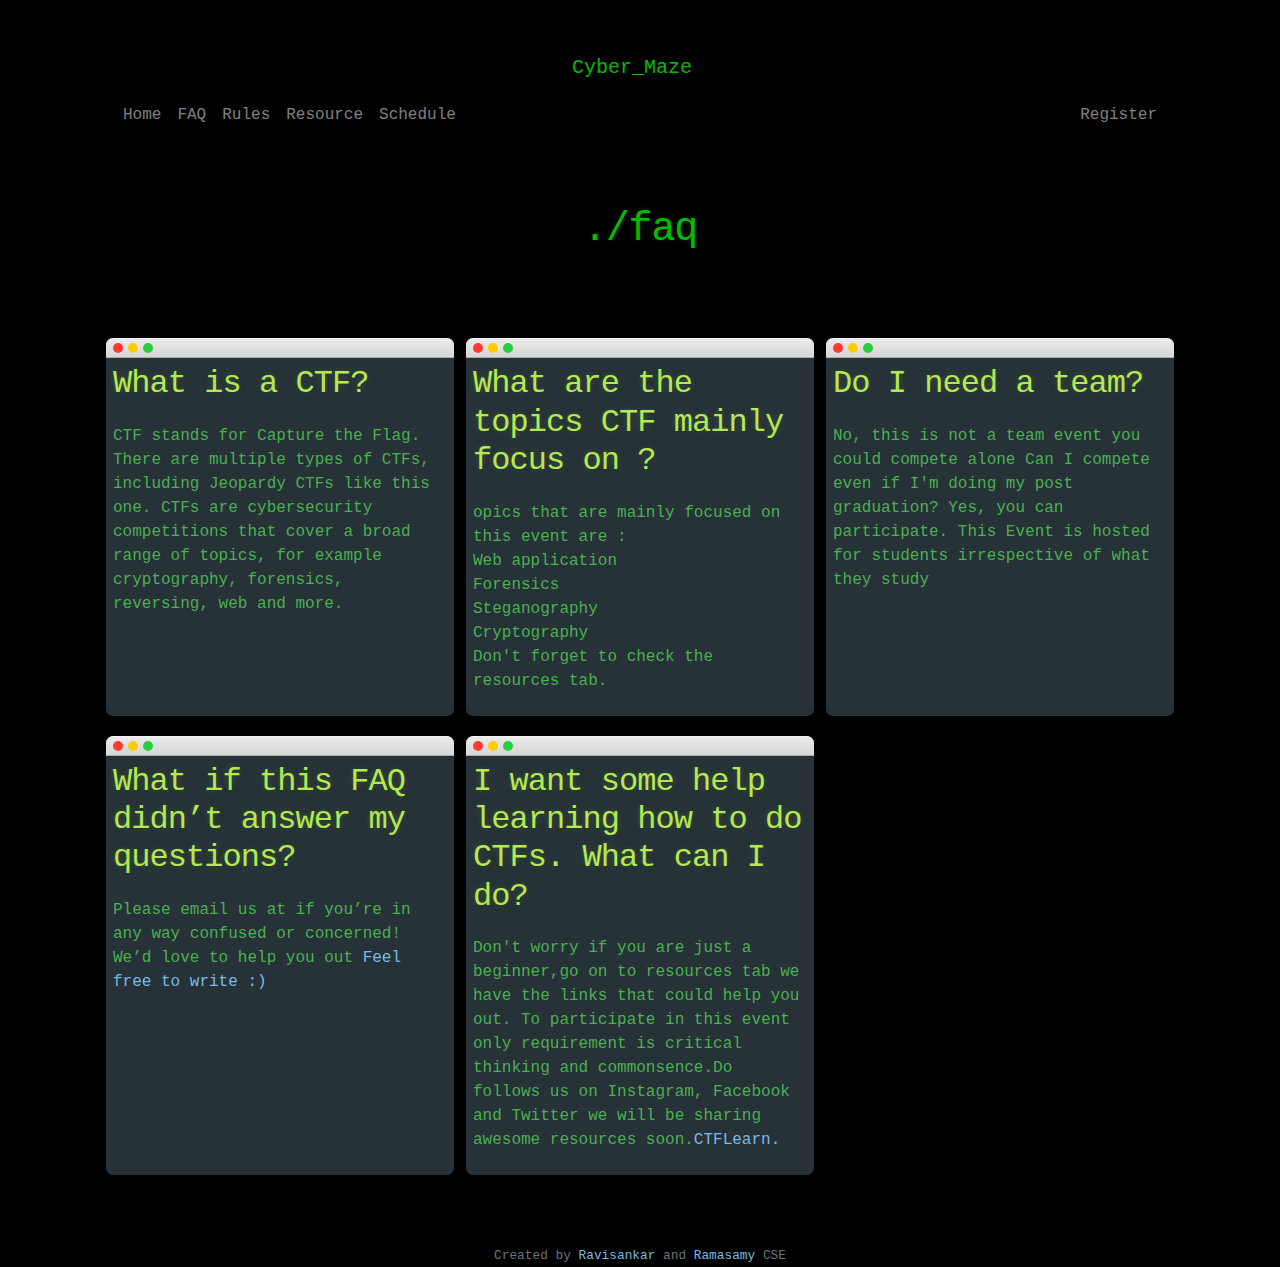
==== commit d6364170: "Update faq.html" ====
--- a/faq.html
+++ b/faq.html
@@ -247,6 +247,24 @@
 </div>
 </div>
 </div>-->
+	
+	
+	<div class="col-sm-12 col-md-6 col-lg-4 p-md-0 px-3">
+<div class="faqScreen">
+<div class="titlebar">
+<div class="titlebar-decoration mac">
+<span></span><span></span><span></span>
+</div>
+</div>
+<div class="screencont">
+<h2>Do I need a team?</h2>
+<p>No, this is not a team event you could compete alone 
+Can I compete even if I'm doing my post graduation?
+Yes, you can participate. This Event is hosted for students irrespective of what they study</p>
+</div>
+</div>
+</div>
+	
 <div class="col-sm-12 col-md-6 col-lg-4 p-md-0 px-3">
 <div class="faqScreen">
 <div class="titlebar">
--- a/css/home1.css
+++ b/css/home1.css
@@ -19,4 +19,7 @@
 .container a, td a, .challenge-desc > p a {
 color: #7ABAE2;
 text-shadow: none !important;
-}+}
+body{
+background-color:#000000;
+}
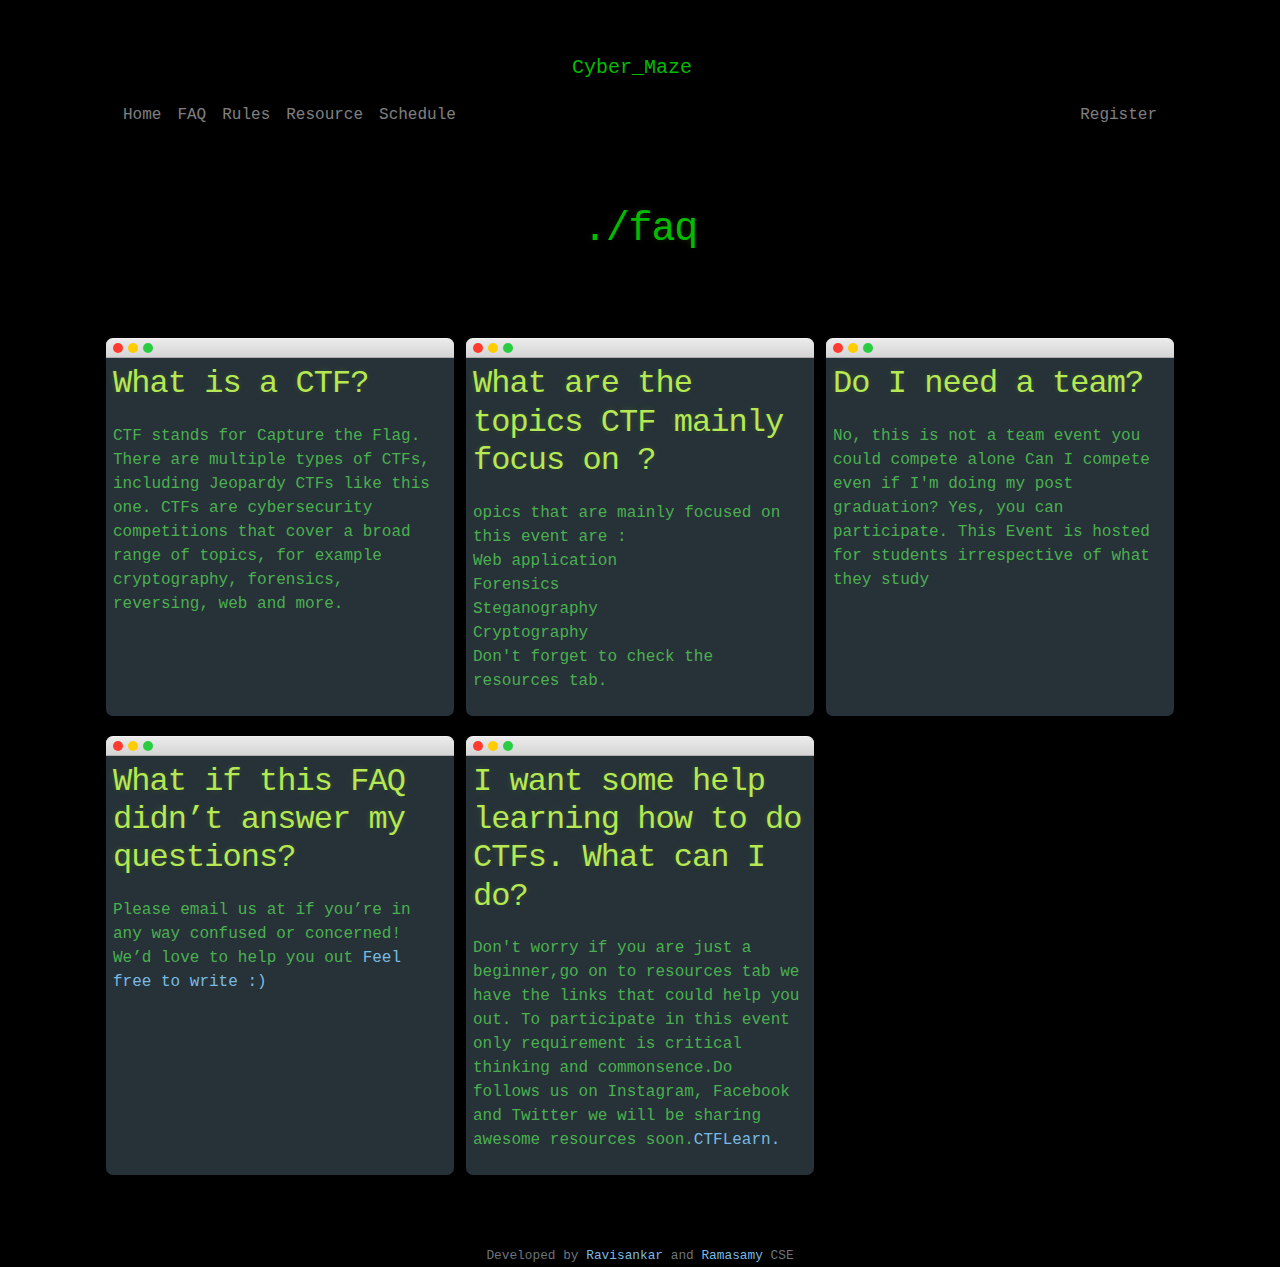
==== commit 78c37e8a: "Update faq.html" ====
--- a/faq.html
+++ b/faq.html
@@ -301,7 +301,7 @@
 		<footer class="footer mt-5">
 		<div class="container text-center">
 			
-				<small class="text-muted">Created by <a href="https://www.linkedin.com/in/ravisankar-maru-ramesh-009a63166/">Ravisankar<a> and <a href="https://www.linkedin.com/in/ns-ramasamy-63845716b/">Ramasamy</a> CSE</small>
+				<small class="text-muted">Developed by <a href="https://www.linkedin.com/in/ravisankar-maru-ramesh-009a63166/">Ravisankar<a> and <a href="https://www.linkedin.com/in/ns-ramasamy-63845716b/">Ramasamy</a> CSE</small>
 			
 		</div>
 	</footer>
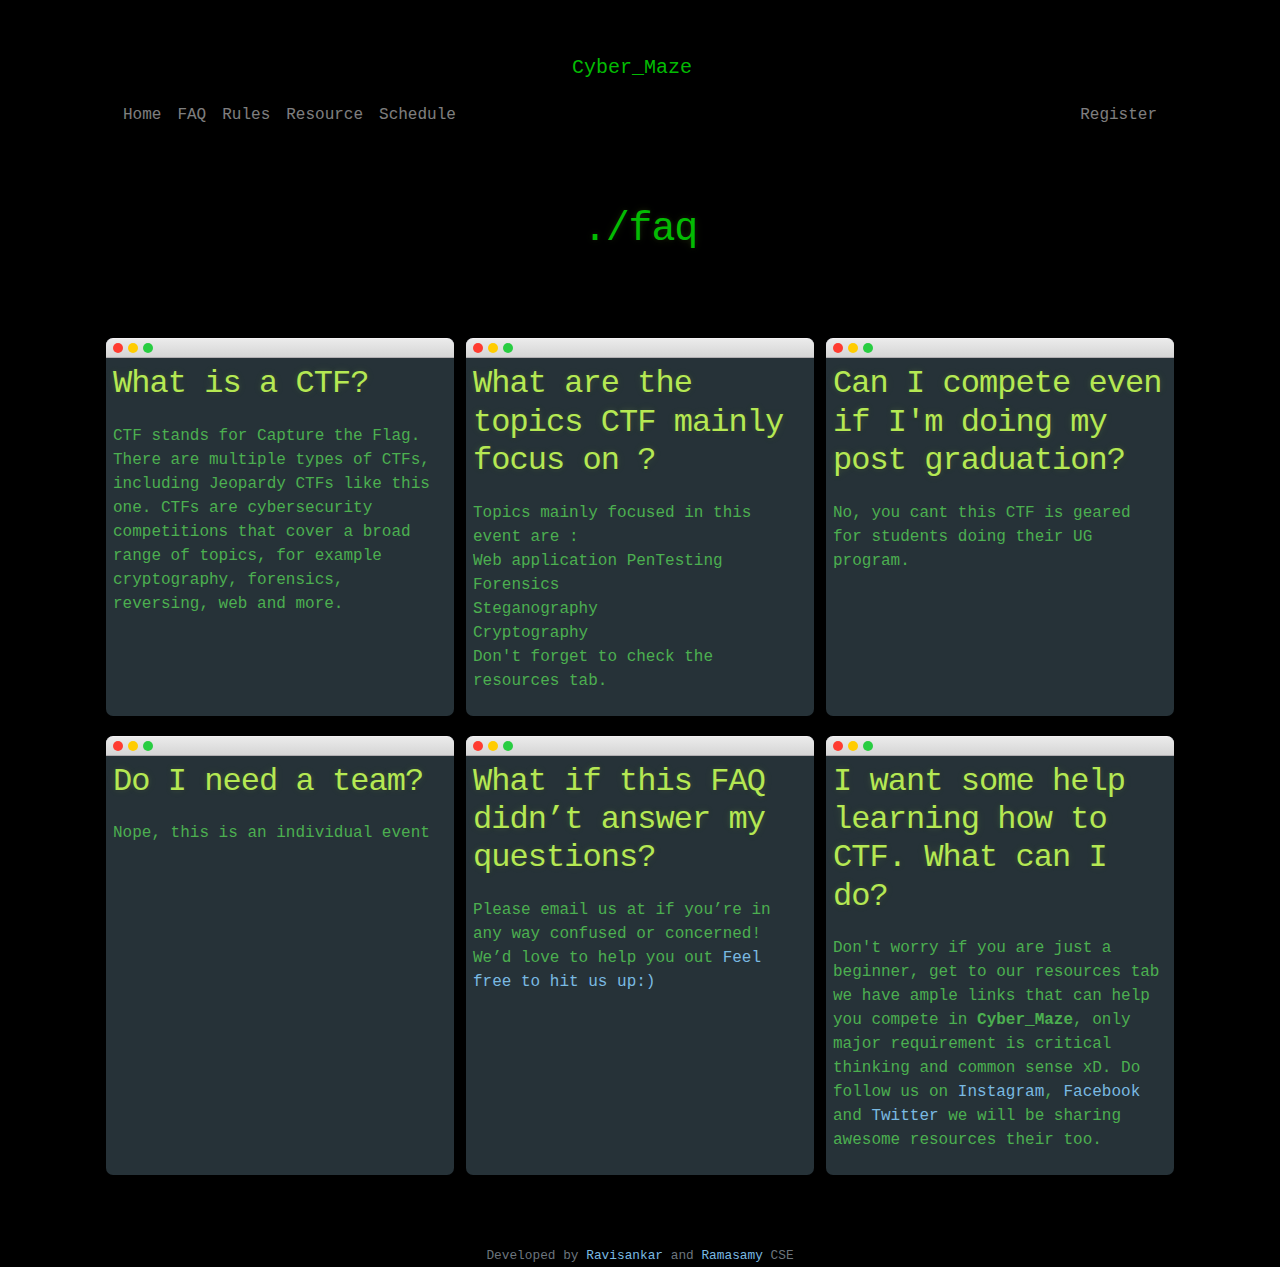
==== commit 2b0a1e27: "made major changes" ====
--- a/faq.html
+++ b/faq.html
@@ -93,7 +93,7 @@
 				<ul class="navbar-nav ml-md-auto d-block d-sm-flex d-md-flex">
 					<li class="nav-item">
 								
-								<a class="nav-link" href="">Register</a>
+								<a class="nav-link" href="https://forms.gle/4knJ3o3u2bkoCReUA">Register</a>
 							</li>
 						
 					
@@ -225,8 +225,8 @@
 </div>
 <div class="screencont">
 <h2>What are the topics CTF mainly focus on ?</h2>
-<p>opics that are mainly focused on this event are :<br>
-Web application<br>
+<p>Topics mainly focused in this event are :<br>
+Web application PenTesting<br>
 Forensics <br>
 Steganography<br>
 Cryptography<br>
@@ -234,7 +234,7 @@
 </div>
 </div>
 </div>
-<!--<div class="col-sm-12 col-md-6 col-lg-4 p-md-0 px-3">
+<div class="col-sm-12 col-md-6 col-lg-4 p-md-0 px-3">
 <div class="faqScreen">
 <div class="titlebar">
 <div class="titlebar-decoration mac">
@@ -243,10 +243,10 @@
 </div>
 <div class="screencont">
 <h2>Can I compete even if I'm doing my post graduation?</h2>
-<p>Yes, you can this CTF is geared for students no matter what they study.</p>
-</div>
-</div>
-</div>-->
+<p>No, you cant this CTF is geared for students doing their UG program.</p>
+</div>
+</div>
+</div>
 	
 	
 	<div class="col-sm-12 col-md-6 col-lg-4 p-md-0 px-3">
@@ -257,10 +257,9 @@
 </div>
 </div>
 <div class="screencont">
-<h2>Do I need a team?</h2>
-<p>No, this is not a team event you could compete alone 
-Can I compete even if I'm doing my post graduation?
-Yes, you can participate. This Event is hosted for students irrespective of what they study</p>
+<h2>Do I need a team? </h2>
+<p>Nope, this is an individual event  </p>
+	<!-- Nope, sorry this event is only for UG students, <b>Cyber_Maze</b> is hosted for students irrespective of the` department they study in</p> -->
 </div>
 </div>
 </div>
@@ -274,7 +273,7 @@
 </div>
 <div class="screencont">
 <h2>What if this FAQ didn’t answer my questions?</h2>
-<p>Please email us at if you’re in any way confused or concerned! We’d love to help you out<a href="mailto:cybermaze@gmail.com"> Feel free to write :)</a> </p>
+<p>Please email us at if you’re in any way confused or concerned! We’d love to help you out<a href="mailto:cybermaze@ritchennai.edu.in"> Feel free to hit us up:)</a> </p>
 </div>
 </div>
 </div><div class="col-sm-12 col-md-6 col-lg-4 p-md-0 px-3">
@@ -285,8 +284,9 @@
 </div>
 </div>
 <div class="screencont">
-<h2>I want some help learning how to do CTFs. What can I do?</h2>
-<p>Don't worry if you are just a beginner,go on to resources tab we have the links that could help you out. To participate in this event only requirement is critical thinking and commonsence.Do follows us on Instagram, Facebook and Twitter we will be sharing awesome resources soon.<a href='https://ctflearn.com'>CTFLearn.</a></p>
+<h2>I want some help learning how to CTF. What can I do?</h2>
+<p>Don't worry if you are just a beginner, get to our resources tab we have ample links that can help you compete in <b>Cyber_Maze</b>, only major requirement is critical thinking and common sense xD.
+	Do follow us on <a href="https://www.instagram.com/cyber_maze_/?hl=en"> Instagram</a>, <a href="https://www.facebook.com/CyberMaze2k19/"> Facebook</a> and <a href="https://twitter.com/MazeCyber"> Twitter</a> we will be sharing awesome resources their too.</p>
 </div>
 </div>
 </div>
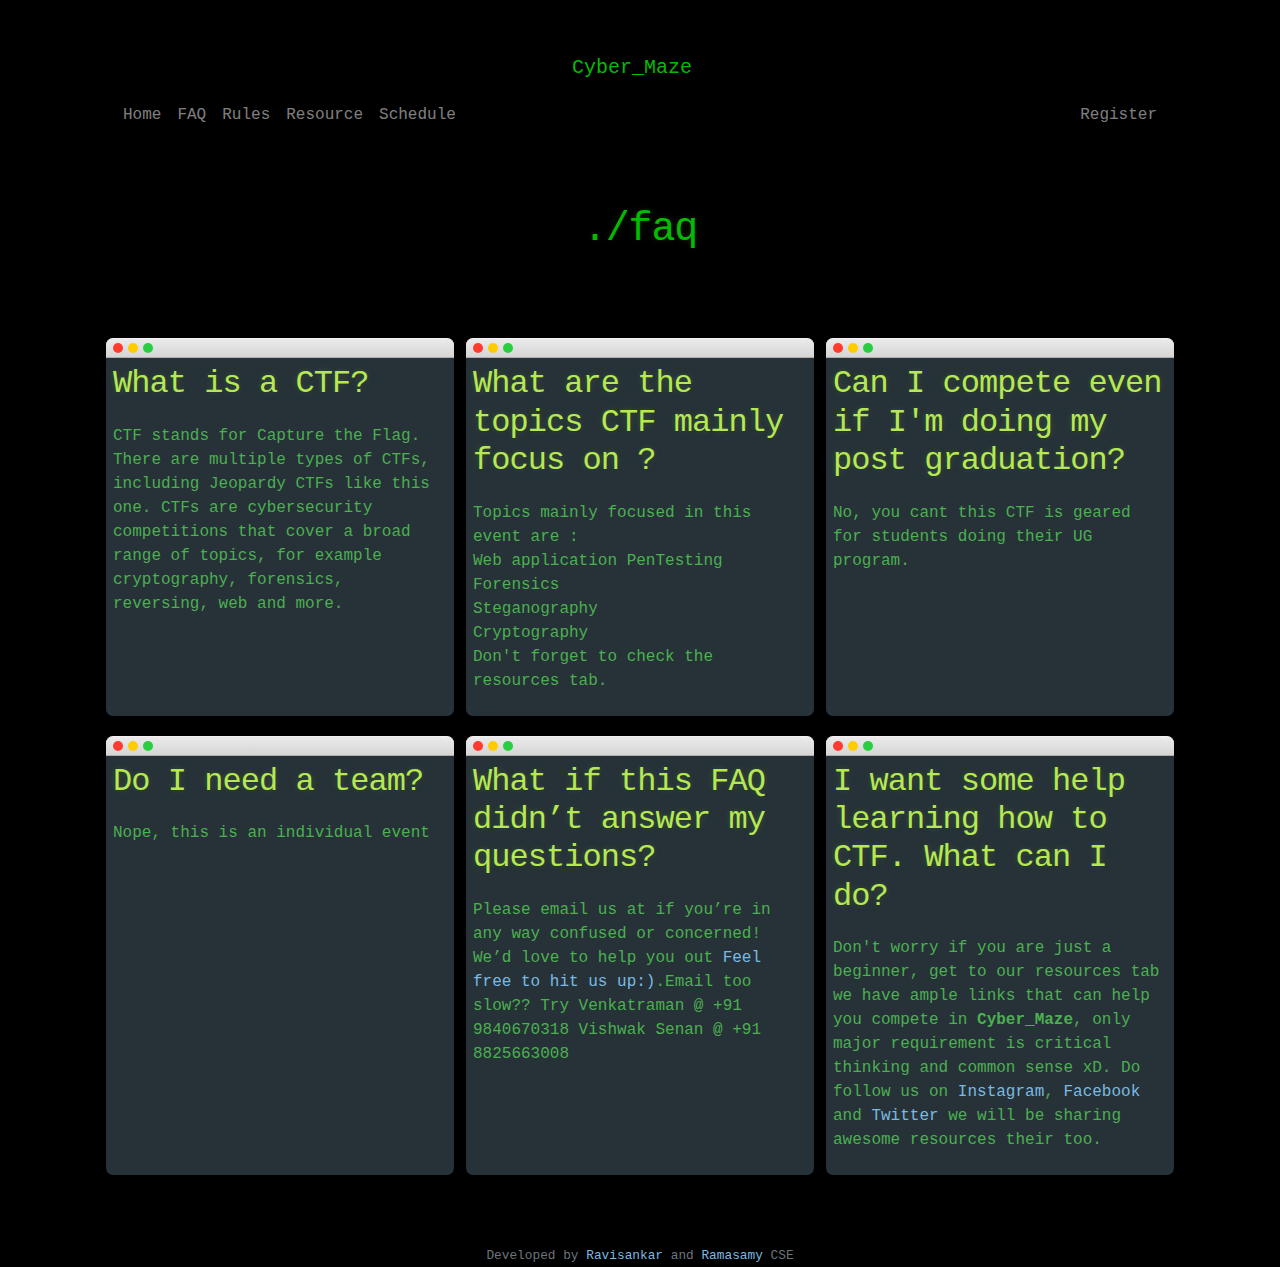
==== commit ec74be5e: "Update faq.html" ====
--- a/faq.html
+++ b/faq.html
@@ -273,7 +273,8 @@
 </div>
 <div class="screencont">
 <h2>What if this FAQ didn’t answer my questions?</h2>
-<p>Please email us at if you’re in any way confused or concerned! We’d love to help you out<a href="mailto:cybermaze@ritchennai.edu.in"> Feel free to hit us up:)</a> </p>
+<p>Please email us at if you’re in any way confused or concerned! We’d love to help you out<a href="mailto:cybermaze2k19@ritchennai.edu.in"> Feel free to hit us up:)</a>.Email too slow?? Try Venkatraman @ +91 9840670318
+Vishwak Senan @ +91 8825663008 </p>
 </div>
 </div>
 </div><div class="col-sm-12 col-md-6 col-lg-4 p-md-0 px-3">
--- a/css/faq3.css
+++ b/css/faq3.css
@@ -1,5 +1,7 @@
 /*!
  * Font Awesome Free 5.4.1 by @fontawesome - https://fontawesome.com
  * License - https://fontawesome.com/license/free (Icons: CC BY 4.0, Fonts: SIL OFL 1.1, Code: MIT License)
+   
+CyBeR_MaZe_CtF               
  */
-.fa,.fab,.fal,.far,.fas{-moz-osx-font-smoothing:grayscale;-webkit-font-smoothing:antialiased;display:inline-block;font-style:normal;font-variant:normal;text-rendering:auto;line-height:1}.fa-lg{font-size:1.33333em;line-height:.75em;vertical-align:-.0667em}.fa-xs{font-size:.75em}.fa-sm{font-size:.875em}.fa-1x{font-size:1em}.fa-2x{font-size:2em}.fa-3x{font-size:3em}.fa-4x{font-size:4em}.fa-5x{font-size:5em}.fa-6x{font-size:6em}.fa-7x{font-size:7em}.fa-8x{font-size:8em}.fa-9x{font-size:9em}.fa-10x{font-size:10em}.fa-fw{text-align:center;width:1.25em}.fa-ul{list-style-type:none;margin-left:2.5em;padding-left:0}.fa-ul>li{position:relative}.fa-li{left:-2em;position:absolute;text-align:center;width:2em;line-height:inherit}.fa-border{border:.08em solid #eee;border-radius:.1em;padding:.2em .25em .15em}.fa-pull-left{float:left}.fa-pull-right{float:right}.fa.fa-pull-left,.fab.fa-pull-left,.fal.fa-pull-left,.far.fa-pull-left,.fas.fa-pull-left{margin-right:.3em}.fa.fa-pull-right,.fab.fa-pull-right,.fal.fa-pull-right,.far.fa-pull-right,.fas.fa-pull-right{margin-left:.3em}.fa-spin{animation:fa-spin 2s infinite linear}.fa-pulse{animation:fa-spin 1s infinite steps(8)}@keyframes fa-spin{0%{transform:rotate(0deg)}to{transform:rotate(1turn)}}.fa-rotate-90{-ms-filter:"progid:DXImageTransform.Microsoft.BasicImage(rotation=1)";transform:rotate(90deg)}.fa-rotate-180{-ms-filter:"progid:DXImageTransform.Microsoft.BasicImage(rotation=2)";transform:rotate(180deg)}.fa-rotate-270{-ms-filter:"progid:DXImageTransform.Microsoft.BasicImage(rotation=3)";transform:rotate(270deg)}.fa-flip-horizontal{-ms-filter:"progid:DXImageTransform.Microsoft.BasicImage(rotation=0, mirror=1)";transform:scaleX(-1)}.fa-flip-vertical{transform:scaleY(-1)}.fa-flip-horizontal.fa-flip-vertical,.fa-flip-vertical{-ms-filter:"progid:DXImageTransform.Microsoft.BasicImage(rotation=2, mirror=1)"}.fa-flip-horizontal.fa-flip-vertical{transform:scale(-1)}:root .fa-flip-horizontal,:root .fa-flip-vertical,:root .fa-rotate-90,:root .fa-rotate-180,:root .fa-rotate-270{-webkit-filter:none;filter:none}.fa-stack{display:inline-block;height:2em;line-height:2em;position:relative;vertical-align:middle;width:2em}.fa-stack-1x,.fa-stack-2x{left:0;position:absolute;text-align:center;width:100%}.fa-stack-1x{line-height:inherit}.fa-stack-2x{font-size:2em}.fa-inverse{color:#fff}.fa-500px:before{content:"\f26e"}.fa-accessible-icon:before{content:"\f368"}.fa-accusoft:before{content:"\f369"}.fa-acquisitions-incorporated:before{content:"\f6af"}.fa-ad:before{content:"\f641"}.fa-address-book:before{content:"\f2b9"}.fa-address-card:before{content:"\f2bb"}.fa-adjust:before{content:"\f042"}.fa-adn:before{content:"\f170"}.fa-adversal:before{content:"\f36a"}.fa-affiliatetheme:before{content:"\f36b"}.fa-air-freshener:before{content:"\f5d0"}.fa-algolia:before{content:"\f36c"}.fa-align-center:before{content:"\f037"}.fa-align-justify:before{content:"\f039"}.fa-align-left:before{content:"\f036"}.fa-align-right:before{content:"\f038"}.fa-alipay:before{content:"\f642"}.fa-allergies:before{content:"\f461"}.fa-amazon:before{content:"\f270"}.fa-amazon-pay:before{content:"\f42c"}.fa-ambulance:before{content:"\f0f9"}.fa-american-sign-language-interpreting:before{content:"\f2a3"}.fa-amilia:before{content:"\f36d"}.fa-anchor:before{content:"\f13d"}.fa-android:before{content:"\f17b"}.fa-angellist:before{content:"\f209"}.fa-angle-double-down:before{content:"\f103"}.fa-angle-double-left:before{content:"\f100"}.fa-angle-double-right:before{content:"\f101"}.fa-angle-double-up:before{content:"\f102"}.fa-angle-down:before{content:"\f107"}.fa-angle-left:before{content:"\f104"}.fa-angle-right:before{content:"\f105"}.fa-angle-up:before{content:"\f106"}.fa-angry:before{content:"\f556"}.fa-angrycreative:before{content:"\f36e"}.fa-angular:before{content:"\f420"}.fa-ankh:before{content:"\f644"}.fa-app-store:before{content:"\f36f"}.fa-app-store-ios:before{content:"\f370"}.fa-apper:before{content:"\f371"}.fa-apple:before{content:"\f179"}.fa-apple-alt:before{content:"\f5d1"}.fa-apple-pay:before{content:"\f415"}.fa-archive:before{content:"\f187"}.fa-archway:before{content:"\f557"}.fa-arrow-alt-circle-down:before{content:"\f358"}.fa-arrow-alt-circle-left:before{content:"\f359"}.fa-arrow-alt-circle-right:before{content:"\f35a"}.fa-arrow-alt-circle-up:before{content:"\f35b"}.fa-arrow-circle-down:before{content:"\f0ab"}.fa-arrow-circle-left:before{content:"\f0a8"}.fa-arrow-circle-right:before{content:"\f0a9"}.fa-arrow-circle-up:before{content:"\f0aa"}.fa-arrow-down:before{content:"\f063"}.fa-arrow-left:before{content:"\f060"}.fa-arrow-right:before{content:"\f061"}.fa-arrow-up:before{content:"\f062"}.fa-arrows-alt:before{content:"\f0b2"}.fa-arrows-alt-h:before{content:"\f337"}.fa-arrows-alt-v:before{content:"\f338"}.fa-assistive-listening-systems:before{content:"\f2a2"}.fa-asterisk:before{content:"\f069"}.fa-asymmetrik:before{content:"\f372"}.fa-at:before{content:"\f1fa"}.fa-atlas:before{content:"\f558"}.fa-atom:before{content:"\f5d2"}.fa-audible:before{content:"\f373"}.fa-audio-description:before{content:"\f29e"}.fa-autoprefixer:before{content:"\f41c"}.fa-avianex:before{content:"\f374"}.fa-aviato:before{content:"\f421"}.fa-award:before{content:"\f559"}.fa-aws:before{content:"\f375"}.fa-backspace:before{content:"\f55a"}.fa-backward:before{content:"\f04a"}.fa-balance-scale:before{content:"\f24e"}.fa-ban:before{content:"\f05e"}.fa-band-aid:before{content:"\f462"}.fa-bandcamp:before{content:"\f2d5"}.fa-barcode:before{content:"\f02a"}.fa-bars:before{content:"\f0c9"}.fa-baseball-ball:before{content:"\f433"}.fa-basketball-ball:before{content:"\f434"}.fa-bath:before{content:"\f2cd"}.fa-battery-empty:before{content:"\f244"}.fa-battery-full:before{content:"\f240"}.fa-battery-half:before{content:"\f242"}.fa-battery-quarter:before{content:"\f243"}.fa-battery-three-quarters:before{content:"\f241"}.fa-bed:before{content:"\f236"}.fa-beer:before{content:"\f0fc"}.fa-behance:before{content:"\f1b4"}.fa-behance-square:before{content:"\f1b5"}.fa-bell:before{content:"\f0f3"}.fa-bell-slash:before{content:"\f1f6"}.fa-bezier-curve:before{content:"\f55b"}.fa-bible:before{content:"\f647"}.fa-bicycle:before{content:"\f206"}.fa-bimobject:before{content:"\f378"}.fa-binoculars:before{content:"\f1e5"}.fa-birthday-cake:before{content:"\f1fd"}.fa-bitbucket:before{content:"\f171"}.fa-bitcoin:before{content:"\f379"}.fa-bity:before{content:"\f37a"}.fa-black-tie:before{content:"\f27e"}.fa-blackberry:before{content:"\f37b"}.fa-blender:before{content:"\f517"}.fa-blender-phone:before{content:"\f6b6"}.fa-blind:before{content:"\f29d"}.fa-blogger:before{content:"\f37c"}.fa-blogger-b:before{content:"\f37d"}.fa-bluetooth:before{content:"\f293"}.fa-bluetooth-b:before{content:"\f294"}.fa-bold:before{content:"\f032"}.fa-bolt:before{content:"\f0e7"}.fa-bomb:before{content:"\f1e2"}.fa-bone:before{content:"\f5d7"}.fa-bong:before{content:"\f55c"}.fa-book:before{content:"\f02d"}.fa-book-dead:before{content:"\f6b7"}.fa-book-open:before{content:"\f518"}.fa-book-reader:before{content:"\f5da"}.fa-bookmark:before{content:"\f02e"}.fa-bowling-ball:before{content:"\f436"}.fa-box:before{content:"\f466"}.fa-box-open:before{content:"\f49e"}.fa-boxes:before{content:"\f468"}.fa-braille:before{content:"\f2a1"}.fa-brain:before{content:"\f5dc"}.fa-briefcase:before{content:"\f0b1"}.fa-briefcase-medical:before{content:"\f469"}.fa-broadcast-tower:before{content:"\f519"}.fa-broom:before{content:"\f51a"}.fa-brush:before{content:"\f55d"}.fa-btc:before{content:"\f15a"}.fa-bug:before{content:"\f188"}.fa-building:before{content:"\f1ad"}.fa-bullhorn:before{content:"\f0a1"}.fa-bullseye:before{content:"\f140"}.fa-burn:before{content:"\f46a"}.fa-buromobelexperte:before{content:"\f37f"}.fa-bus:before{content:"\f207"}.fa-bus-alt:before{content:"\f55e"}.fa-business-time:before{content:"\f64a"}.fa-buysellads:before{content:"\f20d"}.fa-calculator:before{content:"\f1ec"}.fa-calendar:before{content:"\f133"}.fa-calendar-alt:before{content:"\f073"}.fa-calendar-check:before{content:"\f274"}.fa-calendar-minus:before{content:"\f272"}.fa-calendar-plus:before{content:"\f271"}.fa-calendar-times:before{content:"\f273"}.fa-camera:before{content:"\f030"}.fa-camera-retro:before{content:"\f083"}.fa-campground:before{content:"\f6bb"}.fa-cannabis:before{content:"\f55f"}.fa-capsules:before{content:"\f46b"}.fa-car:before{content:"\f1b9"}.fa-car-alt:before{content:"\f5de"}.fa-car-battery:before{content:"\f5df"}.fa-car-crash:before{content:"\f5e1"}.fa-car-side:before{content:"\f5e4"}.fa-caret-down:before{content:"\f0d7"}.fa-caret-left:before{content:"\f0d9"}.fa-caret-right:before{content:"\f0da"}.fa-caret-square-down:before{content:"\f150"}.fa-caret-square-left:before{content:"\f191"}.fa-caret-square-right:before{content:"\f152"}.fa-caret-square-up:before{content:"\f151"}.fa-caret-up:before{content:"\f0d8"}.fa-cart-arrow-down:before{content:"\f218"}.fa-cart-plus:before{content:"\f217"}.fa-cat:before{content:"\f6be"}.fa-cc-amazon-pay:before{content:"\f42d"}.fa-cc-amex:before{content:"\f1f3"}.fa-cc-apple-pay:before{content:"\f416"}.fa-cc-diners-club:before{content:"\f24c"}.fa-cc-discover:before{content:"\f1f2"}.fa-cc-jcb:before{content:"\f24b"}.fa-cc-mastercard:before{content:"\f1f1"}.fa-cc-paypal:before{content:"\f1f4"}.fa-cc-stripe:before{content:"\f1f5"}.fa-cc-visa:before{content:"\f1f0"}.fa-centercode:before{content:"\f380"}.fa-certificate:before{content:"\f0a3"}.fa-chair:before{content:"\f6c0"}.fa-chalkboard:before{content:"\f51b"}.fa-chalkboard-teacher:before{content:"\f51c"}.fa-charging-station:before{content:"\f5e7"}.fa-chart-area:before{content:"\f1fe"}.fa-chart-bar:before{content:"\f080"}.fa-chart-line:before{content:"\f201"}.fa-chart-pie:before{content:"\f200"}.fa-check:before{content:"\f00c"}.fa-check-circle:before{content:"\f058"}.fa-check-double:before{content:"\f560"}.fa-check-square:before{content:"\f14a"}.fa-chess:before{content:"\f439"}.fa-chess-bishop:before{content:"\f43a"}.fa-chess-board:before{content:"\f43c"}.fa-chess-king:before{content:"\f43f"}.fa-chess-knight:before{content:"\f441"}.fa-chess-pawn:before{content:"\f443"}.fa-chess-queen:before{content:"\f445"}.fa-chess-rook:before{content:"\f447"}.fa-chevron-circle-down:before{content:"\f13a"}.fa-chevron-circle-left:before{content:"\f137"}.fa-chevron-circle-right:before{content:"\f138"}.fa-chevron-circle-up:before{content:"\f139"}.fa-chevron-down:before{content:"\f078"}.fa-chevron-left:before{content:"\f053"}.fa-chevron-right:before{content:"\f054"}.fa-chevron-up:before{content:"\f077"}.fa-child:before{content:"\f1ae"}.fa-chrome:before{content:"\f268"}.fa-church:before{content:"\f51d"}.fa-circle:before{content:"\f111"}.fa-circle-notch:before{content:"\f1ce"}.fa-city:before{content:"\f64f"}.fa-clipboard:before{content:"\f328"}.fa-clipboard-check:before{content:"\f46c"}.fa-clipboard-list:before{content:"\f46d"}.fa-clock:before{content:"\f017"}.fa-clone:before{content:"\f24d"}.fa-closed-captioning:before{content:"\f20a"}.fa-cloud:before{content:"\f0c2"}.fa-cloud-download-alt:before{content:"\f381"}.fa-cloud-moon:before{content:"\f6c3"}.fa-cloud-sun:before{content:"\f6c4"}.fa-cloud-upload-alt:before{content:"\f382"}.fa-cloudscale:before{content:"\f383"}.fa-cloudsmith:before{content:"\f384"}.fa-cloudversify:before{content:"\f385"}.fa-cocktail:before{content:"\f561"}.fa-code:before{content:"\f121"}.fa-code-branch:before{content:"\f126"}.fa-codepen:before{content:"\f1cb"}.fa-codiepie:before{content:"\f284"}.fa-coffee:before{content:"\f0f4"}.fa-cog:before{content:"\f013"}.fa-cogs:before{content:"\f085"}.fa-coins:before{content:"\f51e"}.fa-columns:before{content:"\f0db"}.fa-comment:before{content:"\f075"}.fa-comment-alt:before{content:"\f27a"}.fa-comment-dollar:before{content:"\f651"}.fa-comment-dots:before{content:"\f4ad"}.fa-comment-slash:before{content:"\f4b3"}.fa-comments:before{content:"\f086"}.fa-comments-dollar:before{content:"\f653"}.fa-compact-disc:before{content:"\f51f"}.fa-compass:before{content:"\f14e"}.fa-compress:before{content:"\f066"}.fa-concierge-bell:before{content:"\f562"}.fa-connectdevelop:before{content:"\f20e"}.fa-contao:before{content:"\f26d"}.fa-cookie:before{content:"\f563"}.fa-cookie-bite:before{content:"\f564"}.fa-copy:before{content:"\f0c5"}.fa-copyright:before{content:"\f1f9"}.fa-couch:before{content:"\f4b8"}.fa-cpanel:before{content:"\f388"}.fa-creative-commons:before{content:"\f25e"}.fa-creative-commons-by:before{content:"\f4e7"}.fa-creative-commons-nc:before{content:"\f4e8"}.fa-creative-commons-nc-eu:before{content:"\f4e9"}.fa-creative-commons-nc-jp:before{content:"\f4ea"}.fa-creative-commons-nd:before{content:"\f4eb"}.fa-creative-commons-pd:before{content:"\f4ec"}.fa-creative-commons-pd-alt:before{content:"\f4ed"}.fa-creative-commons-remix:before{content:"\f4ee"}.fa-creative-commons-sa:before{content:"\f4ef"}.fa-creative-commons-sampling:before{content:"\f4f0"}.fa-creative-commons-sampling-plus:before{content:"\f4f1"}.fa-creative-commons-share:before{content:"\f4f2"}.fa-creative-commons-zero:before{content:"\f4f3"}.fa-credit-card:before{content:"\f09d"}.fa-critical-role:before{content:"\f6c9"}.fa-crop:before{content:"\f125"}.fa-crop-alt:before{content:"\f565"}.fa-cross:before{content:"\f654"}.fa-crosshairs:before{content:"\f05b"}.fa-crow:before{content:"\f520"}.fa-crown:before{content:"\f521"}.fa-css3:before{content:"\f13c"}.fa-css3-alt:before{content:"\f38b"}.fa-cube:before{content:"\f1b2"}.fa-cubes:before{content:"\f1b3"}.fa-cut:before{content:"\f0c4"}.fa-cuttlefish:before{content:"\f38c"}.fa-d-and-d:before{content:"\f38d"}.fa-dashcube:before{content:"\f210"}.fa-database:before{content:"\f1c0"}.fa-deaf:before{content:"\f2a4"}.fa-delicious:before{content:"\f1a5"}.fa-deploydog:before{content:"\f38e"}.fa-deskpro:before{content:"\f38f"}.fa-desktop:before{content:"\f108"}.fa-dev:before{content:"\f6cc"}.fa-deviantart:before{content:"\f1bd"}.fa-dharmachakra:before{content:"\f655"}.fa-diagnoses:before{content:"\f470"}.fa-dice:before{content:"\f522"}.fa-dice-d20:before{content:"\f6cf"}.fa-dice-d6:before{content:"\f6d1"}.fa-dice-five:before{content:"\f523"}.fa-dice-four:before{content:"\f524"}.fa-dice-one:before{content:"\f525"}.fa-dice-six:before{content:"\f526"}.fa-dice-three:before{content:"\f527"}.fa-dice-two:before{content:"\f528"}.fa-digg:before{content:"\f1a6"}.fa-digital-ocean:before{content:"\f391"}.fa-digital-tachograph:before{content:"\f566"}.fa-directions:before{content:"\f5eb"}.fa-discord:before{content:"\f392"}.fa-discourse:before{content:"\f393"}.fa-divide:before{content:"\f529"}.fa-dizzy:before{content:"\f567"}.fa-dna:before{content:"\f471"}.fa-dochub:before{content:"\f394"}.fa-docker:before{content:"\f395"}.fa-dog:before{content:"\f6d3"}.fa-dollar-sign:before{content:"\f155"}.fa-dolly:before{content:"\f472"}.fa-dolly-flatbed:before{content:"\f474"}.fa-donate:before{content:"\f4b9"}.fa-door-closed:before{content:"\f52a"}.fa-door-open:before{content:"\f52b"}.fa-dot-circle:before{content:"\f192"}.fa-dove:before{content:"\f4ba"}.fa-download:before{content:"\f019"}.fa-draft2digital:before{content:"\f396"}.fa-drafting-compass:before{content:"\f568"}.fa-dragon:before{content:"\f6d5"}.fa-draw-polygon:before{content:"\f5ee"}.fa-dribbble:before{content:"\f17d"}.fa-dribbble-square:before{content:"\f397"}.fa-dropbox:before{content:"\f16b"}.fa-drum:before{content:"\f569"}.fa-drum-steelpan:before{content:"\f56a"}.fa-drumstick-bite:before{content:"\f6d7"}.fa-drupal:before{content:"\f1a9"}.fa-dumbbell:before{content:"\f44b"}.fa-dungeon:before{content:"\f6d9"}.fa-dyalog:before{content:"\f399"}.fa-earlybirds:before{content:"\f39a"}.fa-ebay:before{content:"\f4f4"}.fa-edge:before{content:"\f282"}.fa-edit:before{content:"\f044"}.fa-eject:before{content:"\f052"}.fa-elementor:before{content:"\f430"}.fa-ellipsis-h:before{content:"\f141"}.fa-ellipsis-v:before{content:"\f142"}.fa-ello:before{content:"\f5f1"}.fa-ember:before{content:"\f423"}.fa-empire:before{content:"\f1d1"}.fa-envelope:before{content:"\f0e0"}.fa-envelope-open:before{content:"\f2b6"}.fa-envelope-open-text:before{content:"\f658"}.fa-envelope-square:before{content:"\f199"}.fa-envira:before{content:"\f299"}.fa-equals:before{content:"\f52c"}.fa-eraser:before{content:"\f12d"}.fa-erlang:before{content:"\f39d"}.fa-ethereum:before{content:"\f42e"}.fa-etsy:before{content:"\f2d7"}.fa-euro-sign:before{content:"\f153"}.fa-exchange-alt:before{content:"\f362"}.fa-exclamation:before{content:"\f12a"}.fa-exclamation-circle:before{content:"\f06a"}.fa-exclamation-triangle:before{content:"\f071"}.fa-expand:before{content:"\f065"}.fa-expand-arrows-alt:before{content:"\f31e"}.fa-expeditedssl:before{content:"\f23e"}.fa-external-link-alt:before{content:"\f35d"}.fa-external-link-square-alt:before{content:"\f360"}.fa-eye:before{content:"\f06e"}.fa-eye-dropper:before{content:"\f1fb"}.fa-eye-slash:before{content:"\f070"}.fa-facebook:before{content:"\f09a"}.fa-facebook-f:before{content:"\f39e"}.fa-facebook-messenger:before{content:"\f39f"}.fa-facebook-square:before{content:"\f082"}.fa-fantasy-flight-games:before{content:"\f6dc"}.fa-fast-backward:before{content:"\f049"}.fa-fast-forward:before{content:"\f050"}.fa-fax:before{content:"\f1ac"}.fa-feather:before{content:"\f52d"}.fa-feather-alt:before{content:"\f56b"}.fa-female:before{content:"\f182"}.fa-fighter-jet:before{content:"\f0fb"}.fa-file:before{content:"\f15b"}.fa-file-alt:before{content:"\f15c"}.fa-file-archive:before{content:"\f1c6"}.fa-file-audio:before{content:"\f1c7"}.fa-file-code:before{content:"\f1c9"}.fa-file-contract:before{content:"\f56c"}.fa-file-csv:before{content:"\f6dd"}.fa-file-download:before{content:"\f56d"}.fa-file-excel:before{content:"\f1c3"}.fa-file-export:before{content:"\f56e"}.fa-file-image:before{content:"\f1c5"}.fa-file-import:before{content:"\f56f"}.fa-file-invoice:before{content:"\f570"}.fa-file-invoice-dollar:before{content:"\f571"}.fa-file-medical:before{content:"\f477"}.fa-file-medical-alt:before{content:"\f478"}.fa-file-pdf:before{content:"\f1c1"}.fa-file-powerpoint:before{content:"\f1c4"}.fa-file-prescription:before{content:"\f572"}.fa-file-signature:before{content:"\f573"}.fa-file-upload:before{content:"\f574"}.fa-file-video:before{content:"\f1c8"}.fa-file-word:before{content:"\f1c2"}.fa-fill:before{content:"\f575"}.fa-fill-drip:before{content:"\f576"}.fa-film:before{content:"\f008"}.fa-filter:before{content:"\f0b0"}.fa-fingerprint:before{content:"\f577"}.fa-fire:before{content:"\f06d"}.fa-fire-extinguisher:before{content:"\f134"}.fa-firefox:before{content:"\f269"}.fa-first-aid:before{content:"\f479"}.fa-first-order:before{content:"\f2b0"}.fa-first-order-alt:before{content:"\f50a"}.fa-firstdraft:before{content:"\f3a1"}.fa-fish:before{content:"\f578"}.fa-fist-raised:before{content:"\f6de"}.fa-flag:before{content:"\f024"}.fa-flag-checkered:before{content:"\f11e"}.fa-flask:before{content:"\f0c3"}.fa-flickr:before{content:"\f16e"}.fa-flipboard:before{content:"\f44d"}.fa-flushed:before{content:"\f579"}.fa-fly:before{content:"\f417"}.fa-folder:before{content:"\f07b"}.fa-folder-minus:before{content:"\f65d"}.fa-folder-open:before{content:"\f07c"}.fa-folder-plus:before{content:"\f65e"}.fa-font:before{content:"\f031"}.fa-font-awesome:before{content:"\f2b4"}.fa-font-awesome-alt:before{content:"\f35c"}.fa-font-awesome-flag:before{content:"\f425"}.fa-font-awesome-logo-full:before{content:"\f4e6"}.fa-fonticons:before{content:"\f280"}.fa-fonticons-fi:before{content:"\f3a2"}.fa-football-ball:before{content:"\f44e"}.fa-fort-awesome:before{content:"\f286"}.fa-fort-awesome-alt:before{content:"\f3a3"}.fa-forumbee:before{content:"\f211"}.fa-forward:before{content:"\f04e"}.fa-foursquare:before{content:"\f180"}.fa-free-code-camp:before{content:"\f2c5"}.fa-freebsd:before{content:"\f3a4"}.fa-frog:before{content:"\f52e"}.fa-frown:before{content:"\f119"}.fa-frown-open:before{content:"\f57a"}.fa-fulcrum:before{content:"\f50b"}.fa-funnel-dollar:before{content:"\f662"}.fa-futbol:before{content:"\f1e3"}.fa-galactic-republic:before{content:"\f50c"}.fa-galactic-senate:before{content:"\f50d"}.fa-gamepad:before{content:"\f11b"}.fa-gas-pump:before{content:"\f52f"}.fa-gavel:before{content:"\f0e3"}.fa-gem:before{content:"\f3a5"}.fa-genderless:before{content:"\f22d"}.fa-get-pocket:before{content:"\f265"}.fa-gg:before{content:"\f260"}.fa-gg-circle:before{content:"\f261"}.fa-ghost:before{content:"\f6e2"}.fa-gift:before{content:"\f06b"}.fa-git:before{content:"\f1d3"}.fa-git-square:before{content:"\f1d2"}.fa-github:before{content:"\f09b"}.fa-github-alt:before{content:"\f113"}.fa-github-square:before{content:"\f092"}.fa-gitkraken:before{content:"\f3a6"}.fa-gitlab:before{content:"\f296"}.fa-gitter:before{content:"\f426"}.fa-glass-martini:before{content:"\f000"}.fa-glass-martini-alt:before{content:"\f57b"}.fa-glasses:before{content:"\f530"}.fa-glide:before{content:"\f2a5"}.fa-glide-g:before{content:"\f2a6"}.fa-globe:before{content:"\f0ac"}.fa-globe-africa:before{content:"\f57c"}.fa-globe-americas:before{content:"\f57d"}.fa-globe-asia:before{content:"\f57e"}.fa-gofore:before{content:"\f3a7"}.fa-golf-ball:before{content:"\f450"}.fa-goodreads:before{content:"\f3a8"}.fa-goodreads-g:before{content:"\f3a9"}.fa-google:before{content:"\f1a0"}.fa-google-drive:before{content:"\f3aa"}.fa-google-play:before{content:"\f3ab"}.fa-google-plus:before{content:"\f2b3"}.fa-google-plus-g:before{content:"\f0d5"}.fa-google-plus-square:before{content:"\f0d4"}.fa-google-wallet:before{content:"\f1ee"}.fa-gopuram:before{content:"\f664"}.fa-graduation-cap:before{content:"\f19d"}.fa-gratipay:before{content:"\f184"}.fa-grav:before{content:"\f2d6"}.fa-greater-than:before{content:"\f531"}.fa-greater-than-equal:before{content:"\f532"}.fa-grimace:before{content:"\f57f"}.fa-grin:before{content:"\f580"}.fa-grin-alt:before{content:"\f581"}.fa-grin-beam:before{content:"\f582"}.fa-grin-beam-sweat:before{content:"\f583"}.fa-grin-hearts:before{content:"\f584"}.fa-grin-squint:before{content:"\f585"}.fa-grin-squint-tears:before{content:"\f586"}.fa-grin-stars:before{content:"\f587"}.fa-grin-tears:before{content:"\f588"}.fa-grin-tongue:before{content:"\f589"}.fa-grin-tongue-squint:before{content:"\f58a"}.fa-grin-tongue-wink:before{content:"\f58b"}.fa-grin-wink:before{content:"\f58c"}.fa-grip-horizontal:before{content:"\f58d"}.fa-grip-vertical:before{content:"\f58e"}.fa-gripfire:before{content:"\f3ac"}.fa-grunt:before{content:"\f3ad"}.fa-gulp:before{content:"\f3ae"}.fa-h-square:before{content:"\f0fd"}.fa-hacker-news:before{content:"\f1d4"}.fa-hacker-news-square:before{content:"\f3af"}.fa-hackerrank:before{content:"\f5f7"}.fa-hammer:before{content:"\f6e3"}.fa-hamsa:before{content:"\f665"}.fa-hand-holding:before{content:"\f4bd"}.fa-hand-holding-heart:before{content:"\f4be"}.fa-hand-holding-usd:before{content:"\f4c0"}.fa-hand-lizard:before{content:"\f258"}.fa-hand-paper:before{content:"\f256"}.fa-hand-peace:before{content:"\f25b"}.fa-hand-point-down:before{content:"\f0a7"}.fa-hand-point-left:before{content:"\f0a5"}.fa-hand-point-right:before{content:"\f0a4"}.fa-hand-point-up:before{content:"\f0a6"}.fa-hand-pointer:before{content:"\f25a"}.fa-hand-rock:before{content:"\f255"}.fa-hand-scissors:before{content:"\f257"}.fa-hand-spock:before{content:"\f259"}.fa-hands:before{content:"\f4c2"}.fa-hands-helping:before{content:"\f4c4"}.fa-handshake:before{content:"\f2b5"}.fa-hanukiah:before{content:"\f6e6"}.fa-hashtag:before{content:"\f292"}.fa-hat-wizard:before{content:"\f6e8"}.fa-haykal:before{content:"\f666"}.fa-hdd:before{content:"\f0a0"}.fa-heading:before{content:"\f1dc"}.fa-headphones:before{content:"\f025"}.fa-headphones-alt:before{content:"\f58f"}.fa-headset:before{content:"\f590"}.fa-heart:before{content:"\f004"}.fa-heartbeat:before{content:"\f21e"}.fa-helicopter:before{content:"\f533"}.fa-highlighter:before{content:"\f591"}.fa-hiking:before{content:"\f6ec"}.fa-hippo:before{content:"\f6ed"}.fa-hips:before{content:"\f452"}.fa-hire-a-helper:before{content:"\f3b0"}.fa-history:before{content:"\f1da"}.fa-hockey-puck:before{content:"\f453"}.fa-home:before{content:"\f015"}.fa-hooli:before{content:"\f427"}.fa-hornbill:before{content:"\f592"}.fa-horse:before{content:"\f6f0"}.fa-hospital:before{content:"\f0f8"}.fa-hospital-alt:before{content:"\f47d"}.fa-hospital-symbol:before{content:"\f47e"}.fa-hot-tub:before{content:"\f593"}.fa-hotel:before{content:"\f594"}.fa-hotjar:before{content:"\f3b1"}.fa-hourglass:before{content:"\f254"}.fa-hourglass-end:before{content:"\f253"}.fa-hourglass-half:before{content:"\f252"}.fa-hourglass-start:before{content:"\f251"}.fa-house-damage:before{content:"\f6f1"}.fa-houzz:before{content:"\f27c"}.fa-hryvnia:before{content:"\f6f2"}.fa-html5:before{content:"\f13b"}.fa-hubspot:before{content:"\f3b2"}.fa-i-cursor:before{content:"\f246"}.fa-id-badge:before{content:"\f2c1"}.fa-id-card:before{content:"\f2c2"}.fa-id-card-alt:before{content:"\f47f"}.fa-image:before{content:"\f03e"}.fa-images:before{content:"\f302"}.fa-imdb:before{content:"\f2d8"}.fa-inbox:before{content:"\f01c"}.fa-indent:before{content:"\f03c"}.fa-industry:before{content:"\f275"}.fa-infinity:before{content:"\f534"}.fa-info:before{content:"\f129"}.fa-info-circle:before{content:"\f05a"}.fa-instagram:before{content:"\f16d"}.fa-internet-explorer:before{content:"\f26b"}.fa-ioxhost:before{content:"\f208"}.fa-italic:before{content:"\f033"}.fa-itunes:before{content:"\f3b4"}.fa-itunes-note:before{content:"\f3b5"}.fa-java:before{content:"\f4e4"}.fa-jedi:before{content:"\f669"}.fa-jedi-order:before{content:"\f50e"}.fa-jenkins:before{content:"\f3b6"}.fa-joget:before{content:"\f3b7"}.fa-joint:before{content:"\f595"}.fa-joomla:before{content:"\f1aa"}.fa-journal-whills:before{content:"\f66a"}.fa-js:before{content:"\f3b8"}.fa-js-square:before{content:"\f3b9"}.fa-jsfiddle:before{content:"\f1cc"}.fa-kaaba:before{content:"\f66b"}.fa-kaggle:before{content:"\f5fa"}.fa-key:before{content:"\f084"}.fa-keybase:before{content:"\f4f5"}.fa-keyboard:before{content:"\f11c"}.fa-keycdn:before{content:"\f3ba"}.fa-khanda:before{content:"\f66d"}.fa-kickstarter:before{content:"\f3bb"}.fa-kickstarter-k:before{content:"\f3bc"}.fa-kiss:before{content:"\f596"}.fa-kiss-beam:before{content:"\f597"}.fa-kiss-wink-heart:before{content:"\f598"}.fa-kiwi-bird:before{content:"\f535"}.fa-korvue:before{content:"\f42f"}.fa-landmark:before{content:"\f66f"}.fa-language:before{content:"\f1ab"}.fa-laptop:before{content:"\f109"}.fa-laptop-code:before{content:"\f5fc"}.fa-laravel:before{content:"\f3bd"}.fa-lastfm:before{content:"\f202"}.fa-lastfm-square:before{content:"\f203"}.fa-laugh:before{content:"\f599"}.fa-laugh-beam:before{content:"\f59a"}.fa-laugh-squint:before{content:"\f59b"}.fa-laugh-wink:before{content:"\f59c"}.fa-layer-group:before{content:"\f5fd"}.fa-leaf:before{content:"\f06c"}.fa-leanpub:before{content:"\f212"}.fa-lemon:before{content:"\f094"}.fa-less:before{content:"\f41d"}.fa-less-than:before{content:"\f536"}.fa-less-than-equal:before{content:"\f537"}.fa-level-down-alt:before{content:"\f3be"}.fa-level-up-alt:before{content:"\f3bf"}.fa-life-ring:before{content:"\f1cd"}.fa-lightbulb:before{content:"\f0eb"}.fa-line:before{content:"\f3c0"}.fa-link:before{content:"\f0c1"}.fa-linkedin:before{content:"\f08c"}.fa-linkedin-in:before{content:"\f0e1"}.fa-linode:before{content:"\f2b8"}.fa-linux:before{content:"\f17c"}.fa-lira-sign:before{content:"\f195"}.fa-list:before{content:"\f03a"}.fa-list-alt:before{content:"\f022"}.fa-list-ol:before{content:"\f0cb"}.fa-list-ul:before{content:"\f0ca"}.fa-location-arrow:before{content:"\f124"}.fa-lock:before{content:"\f023"}.fa-lock-open:before{content:"\f3c1"}.fa-long-arrow-alt-down:before{content:"\f309"}.fa-long-arrow-alt-left:before{content:"\f30a"}.fa-long-arrow-alt-right:before{content:"\f30b"}.fa-long-arrow-alt-up:before{content:"\f30c"}.fa-low-vision:before{content:"\f2a8"}.fa-luggage-cart:before{content:"\f59d"}.fa-lyft:before{content:"\f3c3"}.fa-magento:before{content:"\f3c4"}.fa-magic:before{content:"\f0d0"}.fa-magnet:before{content:"\f076"}.fa-mail-bulk:before{content:"\f674"}.fa-mailchimp:before{content:"\f59e"}.fa-male:before{content:"\f183"}.fa-mandalorian:before{content:"\f50f"}.fa-map:before{content:"\f279"}.fa-map-marked:before{content:"\f59f"}.fa-map-marked-alt:before{content:"\f5a0"}.fa-map-marker:before{content:"\f041"}.fa-map-marker-alt:before{content:"\f3c5"}.fa-map-pin:before{content:"\f276"}.fa-map-signs:before{content:"\f277"}.fa-markdown:before{content:"\f60f"}.fa-marker:before{content:"\f5a1"}.fa-mars:before{content:"\f222"}.fa-mars-double:before{content:"\f227"}.fa-mars-stroke:before{content:"\f229"}.fa-mars-stroke-h:before{content:"\f22b"}.fa-mars-stroke-v:before{content:"\f22a"}.fa-mask:before{content:"\f6fa"}.fa-mastodon:before{content:"\f4f6"}.fa-maxcdn:before{content:"\f136"}.fa-medal:before{content:"\f5a2"}.fa-medapps:before{content:"\f3c6"}.fa-medium:before{content:"\f23a"}.fa-medium-m:before{content:"\f3c7"}.fa-medkit:before{content:"\f0fa"}.fa-medrt:before{content:"\f3c8"}.fa-meetup:before{content:"\f2e0"}.fa-megaport:before{content:"\f5a3"}.fa-meh:before{content:"\f11a"}.fa-meh-blank:before{content:"\f5a4"}.fa-meh-rolling-eyes:before{content:"\f5a5"}.fa-memory:before{content:"\f538"}.fa-menorah:before{content:"\f676"}.fa-mercury:before{content:"\f223"}.fa-microchip:before{content:"\f2db"}.fa-microphone:before{content:"\f130"}.fa-microphone-alt:before{content:"\f3c9"}.fa-microphone-alt-slash:before{content:"\f539"}.fa-microphone-slash:before{content:"\f131"}.fa-microscope:before{content:"\f610"}.fa-microsoft:before{content:"\f3ca"}.fa-minus:before{content:"\f068"}.fa-minus-circle:before{content:"\f056"}.fa-minus-square:before{content:"\f146"}.fa-mix:before{content:"\f3cb"}.fa-mixcloud:before{content:"\f289"}.fa-mizuni:before{content:"\f3cc"}.fa-mobile:before{content:"\f10b"}.fa-mobile-alt:before{content:"\f3cd"}.fa-modx:before{content:"\f285"}.fa-monero:before{content:"\f3d0"}.fa-money-bill:before{content:"\f0d6"}.fa-money-bill-alt:before{content:"\f3d1"}.fa-money-bill-wave:before{content:"\f53a"}.fa-money-bill-wave-alt:before{content:"\f53b"}.fa-money-check:before{content:"\f53c"}.fa-money-check-alt:before{content:"\f53d"}.fa-monument:before{content:"\f5a6"}.fa-moon:before{content:"\f186"}.fa-mortar-pestle:before{content:"\f5a7"}.fa-mosque:before{content:"\f678"}.fa-motorcycle:before{content:"\f21c"}.fa-mountain:before{content:"\f6fc"}.fa-mouse-pointer:before{content:"\f245"}.fa-music:before{content:"\f001"}.fa-napster:before{content:"\f3d2"}.fa-neos:before{content:"\f612"}.fa-network-wired:before{content:"\f6ff"}.fa-neuter:before{content:"\f22c"}.fa-newspaper:before{content:"\f1ea"}.fa-nimblr:before{content:"\f5a8"}.fa-nintendo-switch:before{content:"\f418"}.fa-node:before{content:"\f419"}.fa-node-js:before{content:"\f3d3"}.fa-not-equal:before{content:"\f53e"}.fa-notes-medical:before{content:"\f481"}.fa-npm:before{content:"\f3d4"}.fa-ns8:before{content:"\f3d5"}.fa-nutritionix:before{content:"\f3d6"}.fa-object-group:before{content:"\f247"}.fa-object-ungroup:before{content:"\f248"}.fa-odnoklassniki:before{content:"\f263"}.fa-odnoklassniki-square:before{content:"\f264"}.fa-oil-can:before{content:"\f613"}.fa-old-republic:before{content:"\f510"}.fa-om:before{content:"\f679"}.fa-opencart:before{content:"\f23d"}.fa-openid:before{content:"\f19b"}.fa-opera:before{content:"\f26a"}.fa-optin-monster:before{content:"\f23c"}.fa-osi:before{content:"\f41a"}.fa-otter:before{content:"\f700"}.fa-outdent:before{content:"\f03b"}.fa-page4:before{content:"\f3d7"}.fa-pagelines:before{content:"\f18c"}.fa-paint-brush:before{content:"\f1fc"}.fa-paint-roller:before{content:"\f5aa"}.fa-palette:before{content:"\f53f"}.fa-palfed:before{content:"\f3d8"}.fa-pallet:before{content:"\f482"}.fa-paper-plane:before{content:"\f1d8"}.fa-paperclip:before{content:"\f0c6"}.fa-parachute-box:before{content:"\f4cd"}.fa-paragraph:before{content:"\f1dd"}.fa-parking:before{content:"\f540"}.fa-passport:before{content:"\f5ab"}.fa-pastafarianism:before{content:"\f67b"}.fa-paste:before{content:"\f0ea"}.fa-patreon:before{content:"\f3d9"}.fa-pause:before{content:"\f04c"}.fa-pause-circle:before{content:"\f28b"}.fa-paw:before{content:"\f1b0"}.fa-paypal:before{content:"\f1ed"}.fa-peace:before{content:"\f67c"}.fa-pen:before{content:"\f304"}.fa-pen-alt:before{content:"\f305"}.fa-pen-fancy:before{content:"\f5ac"}.fa-pen-nib:before{content:"\f5ad"}.fa-pen-square:before{content:"\f14b"}.fa-pencil-alt:before{content:"\f303"}.fa-pencil-ruler:before{content:"\f5ae"}.fa-penny-arcade:before{content:"\f704"}.fa-people-carry:before{content:"\f4ce"}.fa-percent:before{content:"\f295"}.fa-percentage:before{content:"\f541"}.fa-periscope:before{content:"\f3da"}.fa-phabricator:before{content:"\f3db"}.fa-phoenix-framework:before{content:"\f3dc"}.fa-phoenix-squadron:before{content:"\f511"}.fa-phone:before{content:"\f095"}.fa-phone-slash:before{content:"\f3dd"}.fa-phone-square:before{content:"\f098"}.fa-phone-volume:before{content:"\f2a0"}.fa-php:before{content:"\f457"}.fa-pied-piper:before{content:"\f2ae"}.fa-pied-piper-alt:before{content:"\f1a8"}.fa-pied-piper-hat:before{content:"\f4e5"}.fa-pied-piper-pp:before{content:"\f1a7"}.fa-piggy-bank:before{content:"\f4d3"}.fa-pills:before{content:"\f484"}.fa-pinterest:before{content:"\f0d2"}.fa-pinterest-p:before{content:"\f231"}.fa-pinterest-square:before{content:"\f0d3"}.fa-place-of-worship:before{content:"\f67f"}.fa-plane:before{content:"\f072"}.fa-plane-arrival:before{content:"\f5af"}.fa-plane-departure:before{content:"\f5b0"}.fa-play:before{content:"\f04b"}.fa-play-circle:before{content:"\f144"}.fa-playstation:before{content:"\f3df"}.fa-plug:before{content:"\f1e6"}.fa-plus:before{content:"\f067"}.fa-plus-circle:before{content:"\f055"}.fa-plus-square:before{content:"\f0fe"}.fa-podcast:before{content:"\f2ce"}.fa-poll:before{content:"\f681"}.fa-poll-h:before{content:"\f682"}.fa-poo:before{content:"\f2fe"}.fa-poop:before{content:"\f619"}.fa-portrait:before{content:"\f3e0"}.fa-pound-sign:before{content:"\f154"}.fa-power-off:before{content:"\f011"}.fa-pray:before{content:"\f683"}.fa-praying-hands:before{content:"\f684"}.fa-prescription:before{content:"\f5b1"}.fa-prescription-bottle:before{content:"\f485"}.fa-prescription-bottle-alt:before{content:"\f486"}.fa-print:before{content:"\f02f"}.fa-procedures:before{content:"\f487"}.fa-product-hunt:before{content:"\f288"}.fa-project-diagram:before{content:"\f542"}.fa-pushed:before{content:"\f3e1"}.fa-puzzle-piece:before{content:"\f12e"}.fa-python:before{content:"\f3e2"}.fa-qq:before{content:"\f1d6"}.fa-qrcode:before{content:"\f029"}.fa-question:before{content:"\f128"}.fa-question-circle:before{content:"\f059"}.fa-quidditch:before{content:"\f458"}.fa-quinscape:before{content:"\f459"}.fa-quora:before{content:"\f2c4"}.fa-quote-left:before{content:"\f10d"}.fa-quote-right:before{content:"\f10e"}.fa-quran:before{content:"\f687"}.fa-r-project:before{content:"\f4f7"}.fa-random:before{content:"\f074"}.fa-ravelry:before{content:"\f2d9"}.fa-react:before{content:"\f41b"}.fa-readme:before{content:"\f4d5"}.fa-rebel:before{content:"\f1d0"}.fa-receipt:before{content:"\f543"}.fa-recycle:before{content:"\f1b8"}.fa-red-river:before{content:"\f3e3"}.fa-reddit:before{content:"\f1a1"}.fa-reddit-alien:before{content:"\f281"}.fa-reddit-square:before{content:"\f1a2"}.fa-redo:before{content:"\f01e"}.fa-redo-alt:before{content:"\f2f9"}.fa-registered:before{content:"\f25d"}.fa-rendact:before{content:"\f3e4"}.fa-renren:before{content:"\f18b"}.fa-reply:before{content:"\f3e5"}.fa-reply-all:before{content:"\f122"}.fa-replyd:before{content:"\f3e6"}.fa-researchgate:before{content:"\f4f8"}.fa-resolving:before{content:"\f3e7"}.fa-retweet:before{content:"\f079"}.fa-rev:before{content:"\f5b2"}.fa-ribbon:before{content:"\f4d6"}.fa-ring:before{content:"\f70b"}.fa-road:before{content:"\f018"}.fa-robot:before{content:"\f544"}.fa-rocket:before{content:"\f135"}.fa-rocketchat:before{content:"\f3e8"}.fa-rockrms:before{content:"\f3e9"}.fa-route:before{content:"\f4d7"}.fa-rss:before{content:"\f09e"}.fa-rss-square:before{content:"\f143"}.fa-ruble-sign:before{content:"\f158"}.fa-ruler:before{content:"\f545"}.fa-ruler-combined:before{content:"\f546"}.fa-ruler-horizontal:before{content:"\f547"}.fa-ruler-vertical:before{content:"\f548"}.fa-running:before{content:"\f70c"}.fa-rupee-sign:before{content:"\f156"}.fa-sad-cry:before{content:"\f5b3"}.fa-sad-tear:before{content:"\f5b4"}.fa-safari:before{content:"\f267"}.fa-sass:before{content:"\f41e"}.fa-save:before{content:"\f0c7"}.fa-schlix:before{content:"\f3ea"}.fa-school:before{content:"\f549"}.fa-screwdriver:before{content:"\f54a"}.fa-scribd:before{content:"\f28a"}.fa-scroll:before{content:"\f70e"}.fa-search:before{content:"\f002"}.fa-search-dollar:before{content:"\f688"}.fa-search-location:before{content:"\f689"}.fa-search-minus:before{content:"\f010"}.fa-search-plus:before{content:"\f00e"}.fa-searchengin:before{content:"\f3eb"}.fa-seedling:before{content:"\f4d8"}.fa-sellcast:before{content:"\f2da"}.fa-sellsy:before{content:"\f213"}.fa-server:before{content:"\f233"}.fa-servicestack:before{content:"\f3ec"}.fa-shapes:before{content:"\f61f"}.fa-share:before{content:"\f064"}.fa-share-alt:before{content:"\f1e0"}.fa-share-alt-square:before{content:"\f1e1"}.fa-share-square:before{content:"\f14d"}.fa-shekel-sign:before{content:"\f20b"}.fa-shield-alt:before{content:"\f3ed"}.fa-ship:before{content:"\f21a"}.fa-shipping-fast:before{content:"\f48b"}.fa-shirtsinbulk:before{content:"\f214"}.fa-shoe-prints:before{content:"\f54b"}.fa-shopping-bag:before{content:"\f290"}.fa-shopping-basket:before{content:"\f291"}.fa-shopping-cart:before{content:"\f07a"}.fa-shopware:before{content:"\f5b5"}.fa-shower:before{content:"\f2cc"}.fa-shuttle-van:before{content:"\f5b6"}.fa-sign:before{content:"\f4d9"}.fa-sign-in-alt:before{content:"\f2f6"}.fa-sign-language:before{content:"\f2a7"}.fa-sign-out-alt:before{content:"\f2f5"}.fa-signal:before{content:"\f012"}.fa-signature:before{content:"\f5b7"}.fa-simplybuilt:before{content:"\f215"}.fa-sistrix:before{content:"\f3ee"}.fa-sitemap:before{content:"\f0e8"}.fa-sith:before{content:"\f512"}.fa-skull:before{content:"\f54c"}.fa-skull-crossbones:before{content:"\f714"}.fa-skyatlas:before{content:"\f216"}.fa-skype:before{content:"\f17e"}.fa-slack:before{content:"\f198"}.fa-slack-hash:before{content:"\f3ef"}.fa-slash:before{content:"\f715"}.fa-sliders-h:before{content:"\f1de"}.fa-slideshare:before{content:"\f1e7"}.fa-smile:before{content:"\f118"}.fa-smile-beam:before{content:"\f5b8"}.fa-smile-wink:before{content:"\f4da"}.fa-smoking:before{content:"\f48d"}.fa-smoking-ban:before{content:"\f54d"}.fa-snapchat:before{content:"\f2ab"}.fa-snapchat-ghost:before{content:"\f2ac"}.fa-snapchat-square:before{content:"\f2ad"}.fa-snowflake:before{content:"\f2dc"}.fa-socks:before{content:"\f696"}.fa-solar-panel:before{content:"\f5ba"}.fa-sort:before{content:"\f0dc"}.fa-sort-alpha-down:before{content:"\f15d"}.fa-sort-alpha-up:before{content:"\f15e"}.fa-sort-amount-down:before{content:"\f160"}.fa-sort-amount-up:before{content:"\f161"}.fa-sort-down:before{content:"\f0dd"}.fa-sort-numeric-down:before{content:"\f162"}.fa-sort-numeric-up:before{content:"\f163"}.fa-sort-up:before{content:"\f0de"}.fa-soundcloud:before{content:"\f1be"}.fa-spa:before{content:"\f5bb"}.fa-space-shuttle:before{content:"\f197"}.fa-speakap:before{content:"\f3f3"}.fa-spider:before{content:"\f717"}.fa-spinner:before{content:"\f110"}.fa-splotch:before{content:"\f5bc"}.fa-spotify:before{content:"\f1bc"}.fa-spray-can:before{content:"\f5bd"}.fa-square:before{content:"\f0c8"}.fa-square-full:before{content:"\f45c"}.fa-square-root-alt:before{content:"\f698"}.fa-squarespace:before{content:"\f5be"}.fa-stack-exchange:before{content:"\f18d"}.fa-stack-overflow:before{content:"\f16c"}.fa-stamp:before{content:"\f5bf"}.fa-star:before{content:"\f005"}.fa-star-and-crescent:before{content:"\f699"}.fa-star-half:before{content:"\f089"}.fa-star-half-alt:before{content:"\f5c0"}.fa-star-of-david:before{content:"\f69a"}.fa-star-of-life:before{content:"\f621"}.fa-staylinked:before{content:"\f3f5"}.fa-steam:before{content:"\f1b6"}.fa-steam-square:before{content:"\f1b7"}.fa-steam-symbol:before{content:"\f3f6"}.fa-step-backward:before{content:"\f048"}.fa-step-forward:before{content:"\f051"}.fa-stethoscope:before{content:"\f0f1"}.fa-sticker-mule:before{content:"\f3f7"}.fa-sticky-note:before{content:"\f249"}.fa-stop:before{content:"\f04d"}.fa-stop-circle:before{content:"\f28d"}.fa-stopwatch:before{content:"\f2f2"}.fa-store:before{content:"\f54e"}.fa-store-alt:before{content:"\f54f"}.fa-strava:before{content:"\f428"}.fa-stream:before{content:"\f550"}.fa-street-view:before{content:"\f21d"}.fa-strikethrough:before{content:"\f0cc"}.fa-stripe:before{content:"\f429"}.fa-stripe-s:before{content:"\f42a"}.fa-stroopwafel:before{content:"\f551"}.fa-studiovinari:before{content:"\f3f8"}.fa-stumbleupon:before{content:"\f1a4"}.fa-stumbleupon-circle:before{content:"\f1a3"}.fa-subscript:before{content:"\f12c"}.fa-subway:before{content:"\f239"}.fa-suitcase:before{content:"\f0f2"}.fa-suitcase-rolling:before{content:"\f5c1"}.fa-sun:before{content:"\f185"}.fa-superpowers:before{content:"\f2dd"}.fa-superscript:before{content:"\f12b"}.fa-supple:before{content:"\f3f9"}.fa-surprise:before{content:"\f5c2"}.fa-swatchbook:before{content:"\f5c3"}.fa-swimmer:before{content:"\f5c4"}.fa-swimming-pool:before{content:"\f5c5"}.fa-synagogue:before{content:"\f69b"}.fa-sync:before{content:"\f021"}.fa-sync-alt:before{content:"\f2f1"}.fa-syringe:before{content:"\f48e"}.fa-table:before{content:"\f0ce"}.fa-table-tennis:before{content:"\f45d"}.fa-tablet:before{content:"\f10a"}.fa-tablet-alt:before{content:"\f3fa"}.fa-tablets:before{content:"\f490"}.fa-tachometer-alt:before{content:"\f3fd"}.fa-tag:before{content:"\f02b"}.fa-tags:before{content:"\f02c"}.fa-tape:before{content:"\f4db"}.fa-tasks:before{content:"\f0ae"}.fa-taxi:before{content:"\f1ba"}.fa-teamspeak:before{content:"\f4f9"}.fa-teeth:before{content:"\f62e"}.fa-teeth-open:before{content:"\f62f"}.fa-telegram:before{content:"\f2c6"}.fa-telegram-plane:before{content:"\f3fe"}.fa-tencent-weibo:before{content:"\f1d5"}.fa-terminal:before{content:"\f120"}.fa-text-height:before{content:"\f034"}.fa-text-width:before{content:"\f035"}.fa-th:before{content:"\f00a"}.fa-th-large:before{content:"\f009"}.fa-th-list:before{content:"\f00b"}.fa-the-red-yeti:before{content:"\f69d"}.fa-theater-masks:before{content:"\f630"}.fa-themeco:before{content:"\f5c6"}.fa-themeisle:before{content:"\f2b2"}.fa-thermometer:before{content:"\f491"}.fa-thermometer-empty:before{content:"\f2cb"}.fa-thermometer-full:before{content:"\f2c7"}.fa-thermometer-half:before{content:"\f2c9"}.fa-thermometer-quarter:before{content:"\f2ca"}.fa-thermometer-three-quarters:before{content:"\f2c8"}.fa-thumbs-down:before{content:"\f165"}.fa-thumbs-up:before{content:"\f164"}.fa-thumbtack:before{content:"\f08d"}.fa-ticket-alt:before{content:"\f3ff"}.fa-times:before{content:"\f00d"}.fa-times-circle:before{content:"\f057"}.fa-tint:before{content:"\f043"}.fa-tint-slash:before{content:"\f5c7"}.fa-tired:before{content:"\f5c8"}.fa-toggle-off:before{content:"\f204"}.fa-toggle-on:before{content:"\f205"}.fa-toilet-paper:before{content:"\f71e"}.fa-toolbox:before{content:"\f552"}.fa-tooth:before{content:"\f5c9"}.fa-torah:before{content:"\f6a0"}.fa-torii-gate:before{content:"\f6a1"}.fa-tractor:before{content:"\f722"}.fa-trade-federation:before{content:"\f513"}.fa-trademark:before{content:"\f25c"}.fa-traffic-light:before{content:"\f637"}.fa-train:before{content:"\f238"}.fa-transgender:before{content:"\f224"}.fa-transgender-alt:before{content:"\f225"}.fa-trash:before{content:"\f1f8"}.fa-trash-alt:before{content:"\f2ed"}.fa-tree:before{content:"\f1bb"}.fa-trello:before{content:"\f181"}.fa-tripadvisor:before{content:"\f262"}.fa-trophy:before{content:"\f091"}.fa-truck:before{content:"\f0d1"}.fa-truck-loading:before{content:"\f4de"}.fa-truck-monster:before{content:"\f63b"}.fa-truck-moving:before{content:"\f4df"}.fa-truck-pickup:before{content:"\f63c"}.fa-tshirt:before{content:"\f553"}.fa-tty:before{content:"\f1e4"}.fa-tumblr:before{content:"\f173"}.fa-tumblr-square:before{content:"\f174"}.fa-tv:before{content:"\f26c"}.fa-twitch:before{content:"\f1e8"}.fa-twitter:before{content:"\f099"}.fa-twitter-square:before{content:"\f081"}.fa-typo3:before{content:"\f42b"}.fa-uber:before{content:"\f402"}.fa-uikit:before{content:"\f403"}.fa-umbrella:before{content:"\f0e9"}.fa-umbrella-beach:before{content:"\f5ca"}.fa-underline:before{content:"\f0cd"}.fa-undo:before{content:"\f0e2"}.fa-undo-alt:before{content:"\f2ea"}.fa-uniregistry:before{content:"\f404"}.fa-universal-access:before{content:"\f29a"}.fa-university:before{content:"\f19c"}.fa-unlink:before{content:"\f127"}.fa-unlock:before{content:"\f09c"}.fa-unlock-alt:before{content:"\f13e"}.fa-untappd:before{content:"\f405"}.fa-upload:before{content:"\f093"}.fa-usb:before{content:"\f287"}.fa-user:before{content:"\f007"}.fa-user-alt:before{content:"\f406"}.fa-user-alt-slash:before{content:"\f4fa"}.fa-user-astronaut:before{content:"\f4fb"}.fa-user-check:before{content:"\f4fc"}.fa-user-circle:before{content:"\f2bd"}.fa-user-clock:before{content:"\f4fd"}.fa-user-cog:before{content:"\f4fe"}.fa-user-edit:before{content:"\f4ff"}.fa-user-friends:before{content:"\f500"}.fa-user-graduate:before{content:"\f501"}.fa-user-injured:before{content:"\f728"}.fa-user-lock:before{content:"\f502"}.fa-user-md:before{content:"\f0f0"}.fa-user-minus:before{content:"\f503"}.fa-user-ninja:before{content:"\f504"}.fa-user-plus:before{content:"\f234"}.fa-user-secret:before{content:"\f21b"}.fa-user-shield:before{content:"\f505"}.fa-user-slash:before{content:"\f506"}.fa-user-tag:before{content:"\f507"}.fa-user-tie:before{content:"\f508"}.fa-user-times:before{content:"\f235"}.fa-users:before{content:"\f0c0"}.fa-users-cog:before{content:"\f509"}.fa-ussunnah:before{content:"\f407"}.fa-utensil-spoon:before{content:"\f2e5"}.fa-utensils:before{content:"\f2e7"}.fa-vaadin:before{content:"\f408"}.fa-vector-square:before{content:"\f5cb"}.fa-venus:before{content:"\f221"}.fa-venus-double:before{content:"\f226"}.fa-venus-mars:before{content:"\f228"}.fa-viacoin:before{content:"\f237"}.fa-viadeo:before{content:"\f2a9"}.fa-viadeo-square:before{content:"\f2aa"}.fa-vial:before{content:"\f492"}.fa-vials:before{content:"\f493"}.fa-viber:before{content:"\f409"}.fa-video:before{content:"\f03d"}.fa-video-slash:before{content:"\f4e2"}.fa-vihara:before{content:"\f6a7"}.fa-vimeo:before{content:"\f40a"}.fa-vimeo-square:before{content:"\f194"}.fa-vimeo-v:before{content:"\f27d"}.fa-vine:before{content:"\f1ca"}.fa-vk:before{content:"\f189"}.fa-vnv:before{content:"\f40b"}.fa-volleyball-ball:before{content:"\f45f"}.fa-volume-down:before{content:"\f027"}.fa-volume-mute:before{content:"\f6a9"}.fa-volume-off:before{content:"\f026"}.fa-volume-up:before{content:"\f028"}.fa-vuejs:before{content:"\f41f"}.fa-walking:before{content:"\f554"}.fa-wallet:before{content:"\f555"}.fa-warehouse:before{content:"\f494"}.fa-weebly:before{content:"\f5cc"}.fa-weibo:before{content:"\f18a"}.fa-weight:before{content:"\f496"}.fa-weight-hanging:before{content:"\f5cd"}.fa-weixin:before{content:"\f1d7"}.fa-whatsapp:before{content:"\f232"}.fa-whatsapp-square:before{content:"\f40c"}.fa-wheelchair:before{content:"\f193"}.fa-whmcs:before{content:"\f40d"}.fa-wifi:before{content:"\f1eb"}.fa-wikipedia-w:before{content:"\f266"}.fa-wind:before{content:"\f72e"}.fa-window-close:before{content:"\f410"}.fa-window-maximize:before{content:"\f2d0"}.fa-window-minimize:before{content:"\f2d1"}.fa-window-restore:before{content:"\f2d2"}.fa-windows:before{content:"\f17a"}.fa-wine-bottle:before{content:"\f72f"}.fa-wine-glass:before{content:"\f4e3"}.fa-wine-glass-alt:before{content:"\f5ce"}.fa-wix:before{content:"\f5cf"}.fa-wizards-of-the-coast:before{content:"\f730"}.fa-wolf-pack-battalion:before{content:"\f514"}.fa-won-sign:before{content:"\f159"}.fa-wordpress:before{content:"\f19a"}.fa-wordpress-simple:before{content:"\f411"}.fa-wpbeginner:before{content:"\f297"}.fa-wpexplorer:before{content:"\f2de"}.fa-wpforms:before{content:"\f298"}.fa-wrench:before{content:"\f0ad"}.fa-x-ray:before{content:"\f497"}.fa-xbox:before{content:"\f412"}.fa-xing:before{content:"\f168"}.fa-xing-square:before{content:"\f169"}.fa-y-combinator:before{content:"\f23b"}.fa-yahoo:before{content:"\f19e"}.fa-yandex:before{content:"\f413"}.fa-yandex-international:before{content:"\f414"}.fa-yelp:before{content:"\f1e9"}.fa-yen-sign:before{content:"\f157"}.fa-yin-yang:before{content:"\f6ad"}.fa-yoast:before{content:"\f2b1"}.fa-youtube:before{content:"\f167"}.fa-youtube-square:before{content:"\f431"}.fa-zhihu:before{content:"\f63f"}.sr-only{border:0;clip:rect(0,0,0,0);height:1px;margin:-1px;overflow:hidden;padding:0;position:absolute;width:1px}.sr-only-focusable:active,.sr-only-focusable:focus{clip:auto;height:auto;margin:0;overflow:visible;position:static;width:auto}.fab{font-family:'Font Awesome 5 Brands','Font Awesome 5 Brands Offline'}.fa,.far,.fas{font-family:'Font Awesome 5 Free','Font Awesome 5 Free Offline'}.far{font-weight:400}.fa,.fas{font-weight:900}+.fa,.fab,.fal,.far,.fas{-moz-osx-font-smoothing:grayscale;-webkit-font-smoothing:antialiased;display:inline-block;font-style:normal;font-variant:normal;text-rendering:auto;line-height:1}.fa-lg{font-size:1.33333em;line-height:.75em;vertical-align:-.0667em}.fa-xs{font-size:.75em}.fa-sm{font-size:.875em}.fa-1x{font-size:1em}.fa-2x{font-size:2em}.fa-3x{font-size:3em}.fa-4x{font-size:4em}.fa-5x{font-size:5em}.fa-6x{font-size:6em}.fa-7x{font-size:7em}.fa-8x{font-size:8em}.fa-9x{font-size:9em}.fa-10x{font-size:10em}.fa-fw{text-align:center;width:1.25em}.fa-ul{list-style-type:none;margin-left:2.5em;padding-left:0}.fa-ul>li{position:relative}.fa-li{left:-2em;position:absolute;text-align:center;width:2em;line-height:inherit}.fa-border{border:.08em solid #eee;border-radius:.1em;padding:.2em .25em .15em}.fa-pull-left{float:left}.fa-pull-right{float:right}.fa.fa-pull-left,.fab.fa-pull-left,.fal.fa-pull-left,.far.fa-pull-left,.fas.fa-pull-left{margin-right:.3em}.fa.fa-pull-right,.fab.fa-pull-right,.fal.fa-pull-right,.far.fa-pull-right,.fas.fa-pull-right{margin-left:.3em}.fa-spin{animation:fa-spin 2s infinite linear}.fa-pulse{animation:fa-spin 1s infinite steps(8)}@keyframes fa-spin{0%{transform:rotate(0deg)}to{transform:rotate(1turn)}}.fa-rotate-90{-ms-filter:"progid:DXImageTransform.Microsoft.BasicImage(rotation=1)";transform:rotate(90deg)}.fa-rotate-180{-ms-filter:"progid:DXImageTransform.Microsoft.BasicImage(rotation=2)";transform:rotate(180deg)}.fa-rotate-270{-ms-filter:"progid:DXImageTransform.Microsoft.BasicImage(rotation=3)";transform:rotate(270deg)}.fa-flip-horizontal{-ms-filter:"progid:DXImageTransform.Microsoft.BasicImage(rotation=0, mirror=1)";transform:scaleX(-1)}.fa-flip-vertical{transform:scaleY(-1)}.fa-flip-horizontal.fa-flip-vertical,.fa-flip-vertical{-ms-filter:"progid:DXImageTransform.Microsoft.BasicImage(rotation=2, mirror=1)"}.fa-flip-horizontal.fa-flip-vertical{transform:scale(-1)}:root .fa-flip-horizontal,:root .fa-flip-vertical,:root .fa-rotate-90,:root .fa-rotate-180,:root .fa-rotate-270{-webkit-filter:none;filter:none}.fa-stack{display:inline-block;height:2em;line-height:2em;position:relative;vertical-align:middle;width:2em}.fa-stack-1x,.fa-stack-2x{left:0;position:absolute;text-align:center;width:100%}.fa-stack-1x{line-height:inherit}.fa-stack-2x{font-size:2em}.fa-inverse{color:#fff}.fa-500px:before{content:"\f26e"}.fa-accessible-icon:before{content:"\f368"}.fa-accusoft:before{content:"\f369"}.fa-acquisitions-incorporated:before{content:"\f6af"}.fa-ad:before{content:"\f641"}.fa-address-book:before{content:"\f2b9"}.fa-address-card:before{content:"\f2bb"}.fa-adjust:before{content:"\f042"}.fa-adn:before{content:"\f170"}.fa-adversal:before{content:"\f36a"}.fa-affiliatetheme:before{content:"\f36b"}.fa-air-freshener:before{content:"\f5d0"}.fa-algolia:before{content:"\f36c"}.fa-align-center:before{content:"\f037"}.fa-align-justify:before{content:"\f039"}.fa-align-left:before{content:"\f036"}.fa-align-right:before{content:"\f038"}.fa-alipay:before{content:"\f642"}.fa-allergies:before{content:"\f461"}.fa-amazon:before{content:"\f270"}.fa-amazon-pay:before{content:"\f42c"}.fa-ambulance:before{content:"\f0f9"}.fa-american-sign-language-interpreting:before{content:"\f2a3"}.fa-amilia:before{content:"\f36d"}.fa-anchor:before{content:"\f13d"}.fa-android:before{content:"\f17b"}.fa-angellist:before{content:"\f209"}.fa-angle-double-down:before{content:"\f103"}.fa-angle-double-left:before{content:"\f100"}.fa-angle-double-right:before{content:"\f101"}.fa-angle-double-up:before{content:"\f102"}.fa-angle-down:before{content:"\f107"}.fa-angle-left:before{content:"\f104"}.fa-angle-right:before{content:"\f105"}.fa-angle-up:before{content:"\f106"}.fa-angry:before{content:"\f556"}.fa-angrycreative:before{content:"\f36e"}.fa-angular:before{content:"\f420"}.fa-ankh:before{content:"\f644"}.fa-app-store:before{content:"\f36f"}.fa-app-store-ios:before{content:"\f370"}.fa-apper:before{content:"\f371"}.fa-apple:before{content:"\f179"}.fa-apple-alt:before{content:"\f5d1"}.fa-apple-pay:before{content:"\f415"}.fa-archive:before{content:"\f187"}.fa-archway:before{content:"\f557"}.fa-arrow-alt-circle-down:before{content:"\f358"}.fa-arrow-alt-circle-left:before{content:"\f359"}.fa-arrow-alt-circle-right:before{content:"\f35a"}.fa-arrow-alt-circle-up:before{content:"\f35b"}.fa-arrow-circle-down:before{content:"\f0ab"}.fa-arrow-circle-left:before{content:"\f0a8"}.fa-arrow-circle-right:before{content:"\f0a9"}.fa-arrow-circle-up:before{content:"\f0aa"}.fa-arrow-down:before{content:"\f063"}.fa-arrow-left:before{content:"\f060"}.fa-arrow-right:before{content:"\f061"}.fa-arrow-up:before{content:"\f062"}.fa-arrows-alt:before{content:"\f0b2"}.fa-arrows-alt-h:before{content:"\f337"}.fa-arrows-alt-v:before{content:"\f338"}.fa-assistive-listening-systems:before{content:"\f2a2"}.fa-asterisk:before{content:"\f069"}.fa-asymmetrik:before{content:"\f372"}.fa-at:before{content:"\f1fa"}.fa-atlas:before{content:"\f558"}.fa-atom:before{content:"\f5d2"}.fa-audible:before{content:"\f373"}.fa-audio-description:before{content:"\f29e"}.fa-autoprefixer:before{content:"\f41c"}.fa-avianex:before{content:"\f374"}.fa-aviato:before{content:"\f421"}.fa-award:before{content:"\f559"}.fa-aws:before{content:"\f375"}.fa-backspace:before{content:"\f55a"}.fa-backward:before{content:"\f04a"}.fa-balance-scale:before{content:"\f24e"}.fa-ban:before{content:"\f05e"}.fa-band-aid:before{content:"\f462"}.fa-bandcamp:before{content:"\f2d5"}.fa-barcode:before{content:"\f02a"}.fa-bars:before{content:"\f0c9"}.fa-baseball-ball:before{content:"\f433"}.fa-basketball-ball:before{content:"\f434"}.fa-bath:before{content:"\f2cd"}.fa-battery-empty:before{content:"\f244"}.fa-battery-full:before{content:"\f240"}.fa-battery-half:before{content:"\f242"}.fa-battery-quarter:before{content:"\f243"}.fa-battery-three-quarters:before{content:"\f241"}.fa-bed:before{content:"\f236"}.fa-beer:before{content:"\f0fc"}.fa-behance:before{content:"\f1b4"}.fa-behance-square:before{content:"\f1b5"}.fa-bell:before{content:"\f0f3"}.fa-bell-slash:before{content:"\f1f6"}.fa-bezier-curve:before{content:"\f55b"}.fa-bible:before{content:"\f647"}.fa-bicycle:before{content:"\f206"}.fa-bimobject:before{content:"\f378"}.fa-binoculars:before{content:"\f1e5"}.fa-birthday-cake:before{content:"\f1fd"}.fa-bitbucket:before{content:"\f171"}.fa-bitcoin:before{content:"\f379"}.fa-bity:before{content:"\f37a"}.fa-black-tie:before{content:"\f27e"}.fa-blackberry:before{content:"\f37b"}.fa-blender:before{content:"\f517"}.fa-blender-phone:before{content:"\f6b6"}.fa-blind:before{content:"\f29d"}.fa-blogger:before{content:"\f37c"}.fa-blogger-b:before{content:"\f37d"}.fa-bluetooth:before{content:"\f293"}.fa-bluetooth-b:before{content:"\f294"}.fa-bold:before{content:"\f032"}.fa-bolt:before{content:"\f0e7"}.fa-bomb:before{content:"\f1e2"}.fa-bone:before{content:"\f5d7"}.fa-bong:before{content:"\f55c"}.fa-book:before{content:"\f02d"}.fa-book-dead:before{content:"\f6b7"}.fa-book-open:before{content:"\f518"}.fa-book-reader:before{content:"\f5da"}.fa-bookmark:before{content:"\f02e"}.fa-bowling-ball:before{content:"\f436"}.fa-box:before{content:"\f466"}.fa-box-open:before{content:"\f49e"}.fa-boxes:before{content:"\f468"}.fa-braille:before{content:"\f2a1"}.fa-brain:before{content:"\f5dc"}.fa-briefcase:before{content:"\f0b1"}.fa-briefcase-medical:before{content:"\f469"}.fa-broadcast-tower:before{content:"\f519"}.fa-broom:before{content:"\f51a"}.fa-brush:before{content:"\f55d"}.fa-btc:before{content:"\f15a"}.fa-bug:before{content:"\f188"}.fa-building:before{content:"\f1ad"}.fa-bullhorn:before{content:"\f0a1"}.fa-bullseye:before{content:"\f140"}.fa-burn:before{content:"\f46a"}.fa-buromobelexperte:before{content:"\f37f"}.fa-bus:before{content:"\f207"}.fa-bus-alt:before{content:"\f55e"}.fa-business-time:before{content:"\f64a"}.fa-buysellads:before{content:"\f20d"}.fa-calculator:before{content:"\f1ec"}.fa-calendar:before{content:"\f133"}.fa-calendar-alt:before{content:"\f073"}.fa-calendar-check:before{content:"\f274"}.fa-calendar-minus:before{content:"\f272"}.fa-calendar-plus:before{content:"\f271"}.fa-calendar-times:before{content:"\f273"}.fa-camera:before{content:"\f030"}.fa-camera-retro:before{content:"\f083"}.fa-campground:before{content:"\f6bb"}.fa-cannabis:before{content:"\f55f"}.fa-capsules:before{content:"\f46b"}.fa-car:before{content:"\f1b9"}.fa-car-alt:before{content:"\f5de"}.fa-car-battery:before{content:"\f5df"}.fa-car-crash:before{content:"\f5e1"}.fa-car-side:before{content:"\f5e4"}.fa-caret-down:before{content:"\f0d7"}.fa-caret-left:before{content:"\f0d9"}.fa-caret-right:before{content:"\f0da"}.fa-caret-square-down:before{content:"\f150"}.fa-caret-square-left:before{content:"\f191"}.fa-caret-square-right:before{content:"\f152"}.fa-caret-square-up:before{content:"\f151"}.fa-caret-up:before{content:"\f0d8"}.fa-cart-arrow-down:before{content:"\f218"}.fa-cart-plus:before{content:"\f217"}.fa-cat:before{content:"\f6be"}.fa-cc-amazon-pay:before{content:"\f42d"}.fa-cc-amex:before{content:"\f1f3"}.fa-cc-apple-pay:before{content:"\f416"}.fa-cc-diners-club:before{content:"\f24c"}.fa-cc-discover:before{content:"\f1f2"}.fa-cc-jcb:before{content:"\f24b"}.fa-cc-mastercard:before{content:"\f1f1"}.fa-cc-paypal:before{content:"\f1f4"}.fa-cc-stripe:before{content:"\f1f5"}.fa-cc-visa:before{content:"\f1f0"}.fa-centercode:before{content:"\f380"}.fa-certificate:before{content:"\f0a3"}.fa-chair:before{content:"\f6c0"}.fa-chalkboard:before{content:"\f51b"}.fa-chalkboard-teacher:before{content:"\f51c"}.fa-charging-station:before{content:"\f5e7"}.fa-chart-area:before{content:"\f1fe"}.fa-chart-bar:before{content:"\f080"}.fa-chart-line:before{content:"\f201"}.fa-chart-pie:before{content:"\f200"}.fa-check:before{content:"\f00c"}.fa-check-circle:before{content:"\f058"}.fa-check-double:before{content:"\f560"}.fa-check-square:before{content:"\f14a"}.fa-chess:before{content:"\f439"}.fa-chess-bishop:before{content:"\f43a"}.fa-chess-board:before{content:"\f43c"}.fa-chess-king:before{content:"\f43f"}.fa-chess-knight:before{content:"\f441"}.fa-chess-pawn:before{content:"\f443"}.fa-chess-queen:before{content:"\f445"}.fa-chess-rook:before{content:"\f447"}.fa-chevron-circle-down:before{content:"\f13a"}.fa-chevron-circle-left:before{content:"\f137"}.fa-chevron-circle-right:before{content:"\f138"}.fa-chevron-circle-up:before{content:"\f139"}.fa-chevron-down:before{content:"\f078"}.fa-chevron-left:before{content:"\f053"}.fa-chevron-right:before{content:"\f054"}.fa-chevron-up:before{content:"\f077"}.fa-child:before{content:"\f1ae"}.fa-chrome:before{content:"\f268"}.fa-church:before{content:"\f51d"}.fa-circle:before{content:"\f111"}.fa-circle-notch:before{content:"\f1ce"}.fa-city:before{content:"\f64f"}.fa-clipboard:before{content:"\f328"}.fa-clipboard-check:before{content:"\f46c"}.fa-clipboard-list:before{content:"\f46d"}.fa-clock:before{content:"\f017"}.fa-clone:before{content:"\f24d"}.fa-closed-captioning:before{content:"\f20a"}.fa-cloud:before{content:"\f0c2"}.fa-cloud-download-alt:before{content:"\f381"}.fa-cloud-moon:before{content:"\f6c3"}.fa-cloud-sun:before{content:"\f6c4"}.fa-cloud-upload-alt:before{content:"\f382"}.fa-cloudscale:before{content:"\f383"}.fa-cloudsmith:before{content:"\f384"}.fa-cloudversify:before{content:"\f385"}.fa-cocktail:before{content:"\f561"}.fa-code:before{content:"\f121"}.fa-code-branch:before{content:"\f126"}.fa-codepen:before{content:"\f1cb"}.fa-codiepie:before{content:"\f284"}.fa-coffee:before{content:"\f0f4"}.fa-cog:before{content:"\f013"}.fa-cogs:before{content:"\f085"}.fa-coins:before{content:"\f51e"}.fa-columns:before{content:"\f0db"}.fa-comment:before{content:"\f075"}.fa-comment-alt:before{content:"\f27a"}.fa-comment-dollar:before{content:"\f651"}.fa-comment-dots:before{content:"\f4ad"}.fa-comment-slash:before{content:"\f4b3"}.fa-comments:before{content:"\f086"}.fa-comments-dollar:before{content:"\f653"}.fa-compact-disc:before{content:"\f51f"}.fa-compass:before{content:"\f14e"}.fa-compress:before{content:"\f066"}.fa-concierge-bell:before{content:"\f562"}.fa-connectdevelop:before{content:"\f20e"}.fa-contao:before{content:"\f26d"}.fa-cookie:before{content:"\f563"}.fa-cookie-bite:before{content:"\f564"}.fa-copy:before{content:"\f0c5"}.fa-copyright:before{content:"\f1f9"}.fa-couch:before{content:"\f4b8"}.fa-cpanel:before{content:"\f388"}.fa-creative-commons:before{content:"\f25e"}.fa-creative-commons-by:before{content:"\f4e7"}.fa-creative-commons-nc:before{content:"\f4e8"}.fa-creative-commons-nc-eu:before{content:"\f4e9"}.fa-creative-commons-nc-jp:before{content:"\f4ea"}.fa-creative-commons-nd:before{content:"\f4eb"}.fa-creative-commons-pd:before{content:"\f4ec"}.fa-creative-commons-pd-alt:before{content:"\f4ed"}.fa-creative-commons-remix:before{content:"\f4ee"}.fa-creative-commons-sa:before{content:"\f4ef"}.fa-creative-commons-sampling:before{content:"\f4f0"}.fa-creative-commons-sampling-plus:before{content:"\f4f1"}.fa-creative-commons-share:before{content:"\f4f2"}.fa-creative-commons-zero:before{content:"\f4f3"}.fa-credit-card:before{content:"\f09d"}.fa-critical-role:before{content:"\f6c9"}.fa-crop:before{content:"\f125"}.fa-crop-alt:before{content:"\f565"}.fa-cross:before{content:"\f654"}.fa-crosshairs:before{content:"\f05b"}.fa-crow:before{content:"\f520"}.fa-crown:before{content:"\f521"}.fa-css3:before{content:"\f13c"}.fa-css3-alt:before{content:"\f38b"}.fa-cube:before{content:"\f1b2"}.fa-cubes:before{content:"\f1b3"}.fa-cut:before{content:"\f0c4"}.fa-cuttlefish:before{content:"\f38c"}.fa-d-and-d:before{content:"\f38d"}.fa-dashcube:before{content:"\f210"}.fa-database:before{content:"\f1c0"}.fa-deaf:before{content:"\f2a4"}.fa-delicious:before{content:"\f1a5"}.fa-deploydog:before{content:"\f38e"}.fa-deskpro:before{content:"\f38f"}.fa-desktop:before{content:"\f108"}.fa-dev:before{content:"\f6cc"}.fa-deviantart:before{content:"\f1bd"}.fa-dharmachakra:before{content:"\f655"}.fa-diagnoses:before{content:"\f470"}.fa-dice:before{content:"\f522"}.fa-dice-d20:before{content:"\f6cf"}.fa-dice-d6:before{content:"\f6d1"}.fa-dice-five:before{content:"\f523"}.fa-dice-four:before{content:"\f524"}.fa-dice-one:before{content:"\f525"}.fa-dice-six:before{content:"\f526"}.fa-dice-three:before{content:"\f527"}.fa-dice-two:before{content:"\f528"}.fa-digg:before{content:"\f1a6"}.fa-digital-ocean:before{content:"\f391"}.fa-digital-tachograph:before{content:"\f566"}.fa-directions:before{content:"\f5eb"}.fa-discord:before{content:"\f392"}.fa-discourse:before{content:"\f393"}.fa-divide:before{content:"\f529"}.fa-dizzy:before{content:"\f567"}.fa-dna:before{content:"\f471"}.fa-dochub:before{content:"\f394"}.fa-docker:before{content:"\f395"}.fa-dog:before{content:"\f6d3"}.fa-dollar-sign:before{content:"\f155"}.fa-dolly:before{content:"\f472"}.fa-dolly-flatbed:before{content:"\f474"}.fa-donate:before{content:"\f4b9"}.fa-door-closed:before{content:"\f52a"}.fa-door-open:before{content:"\f52b"}.fa-dot-circle:before{content:"\f192"}.fa-dove:before{content:"\f4ba"}.fa-download:before{content:"\f019"}.fa-draft2digital:before{content:"\f396"}.fa-drafting-compass:before{content:"\f568"}.fa-dragon:before{content:"\f6d5"}.fa-draw-polygon:before{content:"\f5ee"}.fa-dribbble:before{content:"\f17d"}.fa-dribbble-square:before{content:"\f397"}.fa-dropbox:before{content:"\f16b"}.fa-drum:before{content:"\f569"}.fa-drum-steelpan:before{content:"\f56a"}.fa-drumstick-bite:before{content:"\f6d7"}.fa-drupal:before{content:"\f1a9"}.fa-dumbbell:before{content:"\f44b"}.fa-dungeon:before{content:"\f6d9"}.fa-dyalog:before{content:"\f399"}.fa-earlybirds:before{content:"\f39a"}.fa-ebay:before{content:"\f4f4"}.fa-edge:before{content:"\f282"}.fa-edit:before{content:"\f044"}.fa-eject:before{content:"\f052"}.fa-elementor:before{content:"\f430"}.fa-ellipsis-h:before{content:"\f141"}.fa-ellipsis-v:before{content:"\f142"}.fa-ello:before{content:"\f5f1"}.fa-ember:before{content:"\f423"}.fa-empire:before{content:"\f1d1"}.fa-envelope:before{content:"\f0e0"}.fa-envelope-open:before{content:"\f2b6"}.fa-envelope-open-text:before{content:"\f658"}.fa-envelope-square:before{content:"\f199"}.fa-envira:before{content:"\f299"}.fa-equals:before{content:"\f52c"}.fa-eraser:before{content:"\f12d"}.fa-erlang:before{content:"\f39d"}.fa-ethereum:before{content:"\f42e"}.fa-etsy:before{content:"\f2d7"}.fa-euro-sign:before{content:"\f153"}.fa-exchange-alt:before{content:"\f362"}.fa-exclamation:before{content:"\f12a"}.fa-exclamation-circle:before{content:"\f06a"}.fa-exclamation-triangle:before{content:"\f071"}.fa-expand:before{content:"\f065"}.fa-expand-arrows-alt:before{content:"\f31e"}.fa-expeditedssl:before{content:"\f23e"}.fa-external-link-alt:before{content:"\f35d"}.fa-external-link-square-alt:before{content:"\f360"}.fa-eye:before{content:"\f06e"}.fa-eye-dropper:before{content:"\f1fb"}.fa-eye-slash:before{content:"\f070"}.fa-facebook:before{content:"\f09a"}.fa-facebook-f:before{content:"\f39e"}.fa-facebook-messenger:before{content:"\f39f"}.fa-facebook-square:before{content:"\f082"}.fa-fantasy-flight-games:before{content:"\f6dc"}.fa-fast-backward:before{content:"\f049"}.fa-fast-forward:before{content:"\f050"}.fa-fax:before{content:"\f1ac"}.fa-feather:before{content:"\f52d"}.fa-feather-alt:before{content:"\f56b"}.fa-female:before{content:"\f182"}.fa-fighter-jet:before{content:"\f0fb"}.fa-file:before{content:"\f15b"}.fa-file-alt:before{content:"\f15c"}.fa-file-archive:before{content:"\f1c6"}.fa-file-audio:before{content:"\f1c7"}.fa-file-code:before{content:"\f1c9"}.fa-file-contract:before{content:"\f56c"}.fa-file-csv:before{content:"\f6dd"}.fa-file-download:before{content:"\f56d"}.fa-file-excel:before{content:"\f1c3"}.fa-file-export:before{content:"\f56e"}.fa-file-image:before{content:"\f1c5"}.fa-file-import:before{content:"\f56f"}.fa-file-invoice:before{content:"\f570"}.fa-file-invoice-dollar:before{content:"\f571"}.fa-file-medical:before{content:"\f477"}.fa-file-medical-alt:before{content:"\f478"}.fa-file-pdf:before{content:"\f1c1"}.fa-file-powerpoint:before{content:"\f1c4"}.fa-file-prescription:before{content:"\f572"}.fa-file-signature:before{content:"\f573"}.fa-file-upload:before{content:"\f574"}.fa-file-video:before{content:"\f1c8"}.fa-file-word:before{content:"\f1c2"}.fa-fill:before{content:"\f575"}.fa-fill-drip:before{content:"\f576"}.fa-film:before{content:"\f008"}.fa-filter:before{content:"\f0b0"}.fa-fingerprint:before{content:"\f577"}.fa-fire:before{content:"\f06d"}.fa-fire-extinguisher:before{content:"\f134"}.fa-firefox:before{content:"\f269"}.fa-first-aid:before{content:"\f479"}.fa-first-order:before{content:"\f2b0"}.fa-first-order-alt:before{content:"\f50a"}.fa-firstdraft:before{content:"\f3a1"}.fa-fish:before{content:"\f578"}.fa-fist-raised:before{content:"\f6de"}.fa-flag:before{content:"\f024"}.fa-flag-checkered:before{content:"\f11e"}.fa-flask:before{content:"\f0c3"}.fa-flickr:before{content:"\f16e"}.fa-flipboard:before{content:"\f44d"}.fa-flushed:before{content:"\f579"}.fa-fly:before{content:"\f417"}.fa-folder:before{content:"\f07b"}.fa-folder-minus:before{content:"\f65d"}.fa-folder-open:before{content:"\f07c"}.fa-folder-plus:before{content:"\f65e"}.fa-font:before{content:"\f031"}.fa-font-awesome:before{content:"\f2b4"}.fa-font-awesome-alt:before{content:"\f35c"}.fa-font-awesome-flag:before{content:"\f425"}.fa-font-awesome-logo-full:before{content:"\f4e6"}.fa-fonticons:before{content:"\f280"}.fa-fonticons-fi:before{content:"\f3a2"}.fa-football-ball:before{content:"\f44e"}.fa-fort-awesome:before{content:"\f286"}.fa-fort-awesome-alt:before{content:"\f3a3"}.fa-forumbee:before{content:"\f211"}.fa-forward:before{content:"\f04e"}.fa-foursquare:before{content:"\f180"}.fa-free-code-camp:before{content:"\f2c5"}.fa-freebsd:before{content:"\f3a4"}.fa-frog:before{content:"\f52e"}.fa-frown:before{content:"\f119"}.fa-frown-open:before{content:"\f57a"}.fa-fulcrum:before{content:"\f50b"}.fa-funnel-dollar:before{content:"\f662"}.fa-futbol:before{content:"\f1e3"}.fa-galactic-republic:before{content:"\f50c"}.fa-galactic-senate:before{content:"\f50d"}.fa-gamepad:before{content:"\f11b"}.fa-gas-pump:before{content:"\f52f"}.fa-gavel:before{content:"\f0e3"}.fa-gem:before{content:"\f3a5"}.fa-genderless:before{content:"\f22d"}.fa-get-pocket:before{content:"\f265"}.fa-gg:before{content:"\f260"}.fa-gg-circle:before{content:"\f261"}.fa-ghost:before{content:"\f6e2"}.fa-gift:before{content:"\f06b"}.fa-git:before{content:"\f1d3"}.fa-git-square:before{content:"\f1d2"}.fa-github:before{content:"\f09b"}.fa-github-alt:before{content:"\f113"}.fa-github-square:before{content:"\f092"}.fa-gitkraken:before{content:"\f3a6"}.fa-gitlab:before{content:"\f296"}.fa-gitter:before{content:"\f426"}.fa-glass-martini:before{content:"\f000"}.fa-glass-martini-alt:before{content:"\f57b"}.fa-glasses:before{content:"\f530"}.fa-glide:before{content:"\f2a5"}.fa-glide-g:before{content:"\f2a6"}.fa-globe:before{content:"\f0ac"}.fa-globe-africa:before{content:"\f57c"}.fa-globe-americas:before{content:"\f57d"}.fa-globe-asia:before{content:"\f57e"}.fa-gofore:before{content:"\f3a7"}.fa-golf-ball:before{content:"\f450"}.fa-goodreads:before{content:"\f3a8"}.fa-goodreads-g:before{content:"\f3a9"}.fa-google:before{content:"\f1a0"}.fa-google-drive:before{content:"\f3aa"}.fa-google-play:before{content:"\f3ab"}.fa-google-plus:before{content:"\f2b3"}.fa-google-plus-g:before{content:"\f0d5"}.fa-google-plus-square:before{content:"\f0d4"}.fa-google-wallet:before{content:"\f1ee"}.fa-gopuram:before{content:"\f664"}.fa-graduation-cap:before{content:"\f19d"}.fa-gratipay:before{content:"\f184"}.fa-grav:before{content:"\f2d6"}.fa-greater-than:before{content:"\f531"}.fa-greater-than-equal:before{content:"\f532"}.fa-grimace:before{content:"\f57f"}.fa-grin:before{content:"\f580"}.fa-grin-alt:before{content:"\f581"}.fa-grin-beam:before{content:"\f582"}.fa-grin-beam-sweat:before{content:"\f583"}.fa-grin-hearts:before{content:"\f584"}.fa-grin-squint:before{content:"\f585"}.fa-grin-squint-tears:before{content:"\f586"}.fa-grin-stars:before{content:"\f587"}.fa-grin-tears:before{content:"\f588"}.fa-grin-tongue:before{content:"\f589"}.fa-grin-tongue-squint:before{content:"\f58a"}.fa-grin-tongue-wink:before{content:"\f58b"}.fa-grin-wink:before{content:"\f58c"}.fa-grip-horizontal:before{content:"\f58d"}.fa-grip-vertical:before{content:"\f58e"}.fa-gripfire:before{content:"\f3ac"}.fa-grunt:before{content:"\f3ad"}.fa-gulp:before{content:"\f3ae"}.fa-h-square:before{content:"\f0fd"}.fa-hacker-news:before{content:"\f1d4"}.fa-hacker-news-square:before{content:"\f3af"}.fa-hackerrank:before{content:"\f5f7"}.fa-hammer:before{content:"\f6e3"}.fa-hamsa:before{content:"\f665"}.fa-hand-holding:before{content:"\f4bd"}.fa-hand-holding-heart:before{content:"\f4be"}.fa-hand-holding-usd:before{content:"\f4c0"}.fa-hand-lizard:before{content:"\f258"}.fa-hand-paper:before{content:"\f256"}.fa-hand-peace:before{content:"\f25b"}.fa-hand-point-down:before{content:"\f0a7"}.fa-hand-point-left:before{content:"\f0a5"}.fa-hand-point-right:before{content:"\f0a4"}.fa-hand-point-up:before{content:"\f0a6"}.fa-hand-pointer:before{content:"\f25a"}.fa-hand-rock:before{content:"\f255"}.fa-hand-scissors:before{content:"\f257"}.fa-hand-spock:before{content:"\f259"}.fa-hands:before{content:"\f4c2"}.fa-hands-helping:before{content:"\f4c4"}.fa-handshake:before{content:"\f2b5"}.fa-hanukiah:before{content:"\f6e6"}.fa-hashtag:before{content:"\f292"}.fa-hat-wizard:before{content:"\f6e8"}.fa-haykal:before{content:"\f666"}.fa-hdd:before{content:"\f0a0"}.fa-heading:before{content:"\f1dc"}.fa-headphones:before{content:"\f025"}.fa-headphones-alt:before{content:"\f58f"}.fa-headset:before{content:"\f590"}.fa-heart:before{content:"\f004"}.fa-heartbeat:before{content:"\f21e"}.fa-helicopter:before{content:"\f533"}.fa-highlighter:before{content:"\f591"}.fa-hiking:before{content:"\f6ec"}.fa-hippo:before{content:"\f6ed"}.fa-hips:before{content:"\f452"}.fa-hire-a-helper:before{content:"\f3b0"}.fa-history:before{content:"\f1da"}.fa-hockey-puck:before{content:"\f453"}.fa-home:before{content:"\f015"}.fa-hooli:before{content:"\f427"}.fa-hornbill:before{content:"\f592"}.fa-horse:before{content:"\f6f0"}.fa-hospital:before{content:"\f0f8"}.fa-hospital-alt:before{content:"\f47d"}.fa-hospital-symbol:before{content:"\f47e"}.fa-hot-tub:before{content:"\f593"}.fa-hotel:before{content:"\f594"}.fa-hotjar:before{content:"\f3b1"}.fa-hourglass:before{content:"\f254"}.fa-hourglass-end:before{content:"\f253"}.fa-hourglass-half:before{content:"\f252"}.fa-hourglass-start:before{content:"\f251"}.fa-house-damage:before{content:"\f6f1"}.fa-houzz:before{content:"\f27c"}.fa-hryvnia:before{content:"\f6f2"}.fa-html5:before{content:"\f13b"}.fa-hubspot:before{content:"\f3b2"}.fa-i-cursor:before{content:"\f246"}.fa-id-badge:before{content:"\f2c1"}.fa-id-card:before{content:"\f2c2"}.fa-id-card-alt:before{content:"\f47f"}.fa-image:before{content:"\f03e"}.fa-images:before{content:"\f302"}.fa-imdb:before{content:"\f2d8"}.fa-inbox:before{content:"\f01c"}.fa-indent:before{content:"\f03c"}.fa-industry:before{content:"\f275"}.fa-infinity:before{content:"\f534"}.fa-info:before{content:"\f129"}.fa-info-circle:before{content:"\f05a"}.fa-instagram:before{content:"\f16d"}.fa-internet-explorer:before{content:"\f26b"}.fa-ioxhost:before{content:"\f208"}.fa-italic:before{content:"\f033"}.fa-itunes:before{content:"\f3b4"}.fa-itunes-note:before{content:"\f3b5"}.fa-java:before{content:"\f4e4"}.fa-jedi:before{content:"\f669"}.fa-jedi-order:before{content:"\f50e"}.fa-jenkins:before{content:"\f3b6"}.fa-joget:before{content:"\f3b7"}.fa-joint:before{content:"\f595"}.fa-joomla:before{content:"\f1aa"}.fa-journal-whills:before{content:"\f66a"}.fa-js:before{content:"\f3b8"}.fa-js-square:before{content:"\f3b9"}.fa-jsfiddle:before{content:"\f1cc"}.fa-kaaba:before{content:"\f66b"}.fa-kaggle:before{content:"\f5fa"}.fa-key:before{content:"\f084"}.fa-keybase:before{content:"\f4f5"}.fa-keyboard:before{content:"\f11c"}.fa-keycdn:before{content:"\f3ba"}.fa-khanda:before{content:"\f66d"}.fa-kickstarter:before{content:"\f3bb"}.fa-kickstarter-k:before{content:"\f3bc"}.fa-kiss:before{content:"\f596"}.fa-kiss-beam:before{content:"\f597"}.fa-kiss-wink-heart:before{content:"\f598"}.fa-kiwi-bird:before{content:"\f535"}.fa-korvue:before{content:"\f42f"}.fa-landmark:before{content:"\f66f"}.fa-language:before{content:"\f1ab"}.fa-laptop:before{content:"\f109"}.fa-laptop-code:before{content:"\f5fc"}.fa-laravel:before{content:"\f3bd"}.fa-lastfm:before{content:"\f202"}.fa-lastfm-square:before{content:"\f203"}.fa-laugh:before{content:"\f599"}.fa-laugh-beam:before{content:"\f59a"}.fa-laugh-squint:before{content:"\f59b"}.fa-laugh-wink:before{content:"\f59c"}.fa-layer-group:before{content:"\f5fd"}.fa-leaf:before{content:"\f06c"}.fa-leanpub:before{content:"\f212"}.fa-lemon:before{content:"\f094"}.fa-less:before{content:"\f41d"}.fa-less-than:before{content:"\f536"}.fa-less-than-equal:before{content:"\f537"}.fa-level-down-alt:before{content:"\f3be"}.fa-level-up-alt:before{content:"\f3bf"}.fa-life-ring:before{content:"\f1cd"}.fa-lightbulb:before{content:"\f0eb"}.fa-line:before{content:"\f3c0"}.fa-link:before{content:"\f0c1"}.fa-linkedin:before{content:"\f08c"}.fa-linkedin-in:before{content:"\f0e1"}.fa-linode:before{content:"\f2b8"}.fa-linux:before{content:"\f17c"}.fa-lira-sign:before{content:"\f195"}.fa-list:before{content:"\f03a"}.fa-list-alt:before{content:"\f022"}.fa-list-ol:before{content:"\f0cb"}.fa-list-ul:before{content:"\f0ca"}.fa-location-arrow:before{content:"\f124"}.fa-lock:before{content:"\f023"}.fa-lock-open:before{content:"\f3c1"}.fa-long-arrow-alt-down:before{content:"\f309"}.fa-long-arrow-alt-left:before{content:"\f30a"}.fa-long-arrow-alt-right:before{content:"\f30b"}.fa-long-arrow-alt-up:before{content:"\f30c"}.fa-low-vision:before{content:"\f2a8"}.fa-luggage-cart:before{content:"\f59d"}.fa-lyft:before{content:"\f3c3"}.fa-magento:before{content:"\f3c4"}.fa-magic:before{content:"\f0d0"}.fa-magnet:before{content:"\f076"}.fa-mail-bulk:before{content:"\f674"}.fa-mailchimp:before{content:"\f59e"}.fa-male:before{content:"\f183"}.fa-mandalorian:before{content:"\f50f"}.fa-map:before{content:"\f279"}.fa-map-marked:before{content:"\f59f"}.fa-map-marked-alt:before{content:"\f5a0"}.fa-map-marker:before{content:"\f041"}.fa-map-marker-alt:before{content:"\f3c5"}.fa-map-pin:before{content:"\f276"}.fa-map-signs:before{content:"\f277"}.fa-markdown:before{content:"\f60f"}.fa-marker:before{content:"\f5a1"}.fa-mars:before{content:"\f222"}.fa-mars-double:before{content:"\f227"}.fa-mars-stroke:before{content:"\f229"}.fa-mars-stroke-h:before{content:"\f22b"}.fa-mars-stroke-v:before{content:"\f22a"}.fa-mask:before{content:"\f6fa"}.fa-mastodon:before{content:"\f4f6"}.fa-maxcdn:before{content:"\f136"}.fa-medal:before{content:"\f5a2"}.fa-medapps:before{content:"\f3c6"}.fa-medium:before{content:"\f23a"}.fa-medium-m:before{content:"\f3c7"}.fa-medkit:before{content:"\f0fa"}.fa-medrt:before{content:"\f3c8"}.fa-meetup:before{content:"\f2e0"}.fa-megaport:before{content:"\f5a3"}.fa-meh:before{content:"\f11a"}.fa-meh-blank:before{content:"\f5a4"}.fa-meh-rolling-eyes:before{content:"\f5a5"}.fa-memory:before{content:"\f538"}.fa-menorah:before{content:"\f676"}.fa-mercury:before{content:"\f223"}.fa-microchip:before{content:"\f2db"}.fa-microphone:before{content:"\f130"}.fa-microphone-alt:before{content:"\f3c9"}.fa-microphone-alt-slash:before{content:"\f539"}.fa-microphone-slash:before{content:"\f131"}.fa-microscope:before{content:"\f610"}.fa-microsoft:before{content:"\f3ca"}.fa-minus:before{content:"\f068"}.fa-minus-circle:before{content:"\f056"}.fa-minus-square:before{content:"\f146"}.fa-mix:before{content:"\f3cb"}.fa-mixcloud:before{content:"\f289"}.fa-mizuni:before{content:"\f3cc"}.fa-mobile:before{content:"\f10b"}.fa-mobile-alt:before{content:"\f3cd"}.fa-modx:before{content:"\f285"}.fa-monero:before{content:"\f3d0"}.fa-money-bill:before{content:"\f0d6"}.fa-money-bill-alt:before{content:"\f3d1"}.fa-money-bill-wave:before{content:"\f53a"}.fa-money-bill-wave-alt:before{content:"\f53b"}.fa-money-check:before{content:"\f53c"}.fa-money-check-alt:before{content:"\f53d"}.fa-monument:before{content:"\f5a6"}.fa-moon:before{content:"\f186"}.fa-mortar-pestle:before{content:"\f5a7"}.fa-mosque:before{content:"\f678"}.fa-motorcycle:before{content:"\f21c"}.fa-mountain:before{content:"\f6fc"}.fa-mouse-pointer:before{content:"\f245"}.fa-music:before{content:"\f001"}.fa-napster:before{content:"\f3d2"}.fa-neos:before{content:"\f612"}.fa-network-wired:before{content:"\f6ff"}.fa-neuter:before{content:"\f22c"}.fa-newspaper:before{content:"\f1ea"}.fa-nimblr:before{content:"\f5a8"}.fa-nintendo-switch:before{content:"\f418"}.fa-node:before{content:"\f419"}.fa-node-js:before{content:"\f3d3"}.fa-not-equal:before{content:"\f53e"}.fa-notes-medical:before{content:"\f481"}.fa-npm:before{content:"\f3d4"}.fa-ns8:before{content:"\f3d5"}.fa-nutritionix:before{content:"\f3d6"}.fa-object-group:before{content:"\f247"}.fa-object-ungroup:before{content:"\f248"}.fa-odnoklassniki:before{content:"\f263"}.fa-odnoklassniki-square:before{content:"\f264"}.fa-oil-can:before{content:"\f613"}.fa-old-republic:before{content:"\f510"}.fa-om:before{content:"\f679"}.fa-opencart:before{content:"\f23d"}.fa-openid:before{content:"\f19b"}.fa-opera:before{content:"\f26a"}.fa-optin-monster:before{content:"\f23c"}.fa-osi:before{content:"\f41a"}.fa-otter:before{content:"\f700"}.fa-outdent:before{content:"\f03b"}.fa-page4:before{content:"\f3d7"}.fa-pagelines:before{content:"\f18c"}.fa-paint-brush:before{content:"\f1fc"}.fa-paint-roller:before{content:"\f5aa"}.fa-palette:before{content:"\f53f"}.fa-palfed:before{content:"\f3d8"}.fa-pallet:before{content:"\f482"}.fa-paper-plane:before{content:"\f1d8"}.fa-paperclip:before{content:"\f0c6"}.fa-parachute-box:before{content:"\f4cd"}.fa-paragraph:before{content:"\f1dd"}.fa-parking:before{content:"\f540"}.fa-passport:before{content:"\f5ab"}.fa-pastafarianism:before{content:"\f67b"}.fa-paste:before{content:"\f0ea"}.fa-patreon:before{content:"\f3d9"}.fa-pause:before{content:"\f04c"}.fa-pause-circle:before{content:"\f28b"}.fa-paw:before{content:"\f1b0"}.fa-paypal:before{content:"\f1ed"}.fa-peace:before{content:"\f67c"}.fa-pen:before{content:"\f304"}.fa-pen-alt:before{content:"\f305"}.fa-pen-fancy:before{content:"\f5ac"}.fa-pen-nib:before{content:"\f5ad"}.fa-pen-square:before{content:"\f14b"}.fa-pencil-alt:before{content:"\f303"}.fa-pencil-ruler:before{content:"\f5ae"}.fa-penny-arcade:before{content:"\f704"}.fa-people-carry:before{content:"\f4ce"}.fa-percent:before{content:"\f295"}.fa-percentage:before{content:"\f541"}.fa-periscope:before{content:"\f3da"}.fa-phabricator:before{content:"\f3db"}.fa-phoenix-framework:before{content:"\f3dc"}.fa-phoenix-squadron:before{content:"\f511"}.fa-phone:before{content:"\f095"}.fa-phone-slash:before{content:"\f3dd"}.fa-phone-square:before{content:"\f098"}.fa-phone-volume:before{content:"\f2a0"}.fa-php:before{content:"\f457"}.fa-pied-piper:before{content:"\f2ae"}.fa-pied-piper-alt:before{content:"\f1a8"}.fa-pied-piper-hat:before{content:"\f4e5"}.fa-pied-piper-pp:before{content:"\f1a7"}.fa-piggy-bank:before{content:"\f4d3"}.fa-pills:before{content:"\f484"}.fa-pinterest:before{content:"\f0d2"}.fa-pinterest-p:before{content:"\f231"}.fa-pinterest-square:before{content:"\f0d3"}.fa-place-of-worship:before{content:"\f67f"}.fa-plane:before{content:"\f072"}.fa-plane-arrival:before{content:"\f5af"}.fa-plane-departure:before{content:"\f5b0"}.fa-play:before{content:"\f04b"}.fa-play-circle:before{content:"\f144"}.fa-playstation:before{content:"\f3df"}.fa-plug:before{content:"\f1e6"}.fa-plus:before{content:"\f067"}.fa-plus-circle:before{content:"\f055"}.fa-plus-square:before{content:"\f0fe"}.fa-podcast:before{content:"\f2ce"}.fa-poll:before{content:"\f681"}.fa-poll-h:before{content:"\f682"}.fa-poo:before{content:"\f2fe"}.fa-poop:before{content:"\f619"}.fa-portrait:before{content:"\f3e0"}.fa-pound-sign:before{content:"\f154"}.fa-power-off:before{content:"\f011"}.fa-pray:before{content:"\f683"}.fa-praying-hands:before{content:"\f684"}.fa-prescription:before{content:"\f5b1"}.fa-prescription-bottle:before{content:"\f485"}.fa-prescription-bottle-alt:before{content:"\f486"}.fa-print:before{content:"\f02f"}.fa-procedures:before{content:"\f487"}.fa-product-hunt:before{content:"\f288"}.fa-project-diagram:before{content:"\f542"}.fa-pushed:before{content:"\f3e1"}.fa-puzzle-piece:before{content:"\f12e"}.fa-python:before{content:"\f3e2"}.fa-qq:before{content:"\f1d6"}.fa-qrcode:before{content:"\f029"}.fa-question:before{content:"\f128"}.fa-question-circle:before{content:"\f059"}.fa-quidditch:before{content:"\f458"}.fa-quinscape:before{content:"\f459"}.fa-quora:before{content:"\f2c4"}.fa-quote-left:before{content:"\f10d"}.fa-quote-right:before{content:"\f10e"}.fa-quran:before{content:"\f687"}.fa-r-project:before{content:"\f4f7"}.fa-random:before{content:"\f074"}.fa-ravelry:before{content:"\f2d9"}.fa-react:before{content:"\f41b"}.fa-readme:before{content:"\f4d5"}.fa-rebel:before{content:"\f1d0"}.fa-receipt:before{content:"\f543"}.fa-recycle:before{content:"\f1b8"}.fa-red-river:before{content:"\f3e3"}.fa-reddit:before{content:"\f1a1"}.fa-reddit-alien:before{content:"\f281"}.fa-reddit-square:before{content:"\f1a2"}.fa-redo:before{content:"\f01e"}.fa-redo-alt:before{content:"\f2f9"}.fa-registered:before{content:"\f25d"}.fa-rendact:before{content:"\f3e4"}.fa-renren:before{content:"\f18b"}.fa-reply:before{content:"\f3e5"}.fa-reply-all:before{content:"\f122"}.fa-replyd:before{content:"\f3e6"}.fa-researchgate:before{content:"\f4f8"}.fa-resolving:before{content:"\f3e7"}.fa-retweet:before{content:"\f079"}.fa-rev:before{content:"\f5b2"}.fa-ribbon:before{content:"\f4d6"}.fa-ring:before{content:"\f70b"}.fa-road:before{content:"\f018"}.fa-robot:before{content:"\f544"}.fa-rocket:before{content:"\f135"}.fa-rocketchat:before{content:"\f3e8"}.fa-rockrms:before{content:"\f3e9"}.fa-route:before{content:"\f4d7"}.fa-rss:before{content:"\f09e"}.fa-rss-square:before{content:"\f143"}.fa-ruble-sign:before{content:"\f158"}.fa-ruler:before{content:"\f545"}.fa-ruler-combined:before{content:"\f546"}.fa-ruler-horizontal:before{content:"\f547"}.fa-ruler-vertical:before{content:"\f548"}.fa-running:before{content:"\f70c"}.fa-rupee-sign:before{content:"\f156"}.fa-sad-cry:before{content:"\f5b3"}.fa-sad-tear:before{content:"\f5b4"}.fa-safari:before{content:"\f267"}.fa-sass:before{content:"\f41e"}.fa-save:before{content:"\f0c7"}.fa-schlix:before{content:"\f3ea"}.fa-school:before{content:"\f549"}.fa-screwdriver:before{content:"\f54a"}.fa-scribd:before{content:"\f28a"}.fa-scroll:before{content:"\f70e"}.fa-search:before{content:"\f002"}.fa-search-dollar:before{content:"\f688"}.fa-search-location:before{content:"\f689"}.fa-search-minus:before{content:"\f010"}.fa-search-plus:before{content:"\f00e"}.fa-searchengin:before{content:"\f3eb"}.fa-seedling:before{content:"\f4d8"}.fa-sellcast:before{content:"\f2da"}.fa-sellsy:before{content:"\f213"}.fa-server:before{content:"\f233"}.fa-servicestack:before{content:"\f3ec"}.fa-shapes:before{content:"\f61f"}.fa-share:before{content:"\f064"}.fa-share-alt:before{content:"\f1e0"}.fa-share-alt-square:before{content:"\f1e1"}.fa-share-square:before{content:"\f14d"}.fa-shekel-sign:before{content:"\f20b"}.fa-shield-alt:before{content:"\f3ed"}.fa-ship:before{content:"\f21a"}.fa-shipping-fast:before{content:"\f48b"}.fa-shirtsinbulk:before{content:"\f214"}.fa-shoe-prints:before{content:"\f54b"}.fa-shopping-bag:before{content:"\f290"}.fa-shopping-basket:before{content:"\f291"}.fa-shopping-cart:before{content:"\f07a"}.fa-shopware:before{content:"\f5b5"}.fa-shower:before{content:"\f2cc"}.fa-shuttle-van:before{content:"\f5b6"}.fa-sign:before{content:"\f4d9"}.fa-sign-in-alt:before{content:"\f2f6"}.fa-sign-language:before{content:"\f2a7"}.fa-sign-out-alt:before{content:"\f2f5"}.fa-signal:before{content:"\f012"}.fa-signature:before{content:"\f5b7"}.fa-simplybuilt:before{content:"\f215"}.fa-sistrix:before{content:"\f3ee"}.fa-sitemap:before{content:"\f0e8"}.fa-sith:before{content:"\f512"}.fa-skull:before{content:"\f54c"}.fa-skull-crossbones:before{content:"\f714"}.fa-skyatlas:before{content:"\f216"}.fa-skype:before{content:"\f17e"}.fa-slack:before{content:"\f198"}.fa-slack-hash:before{content:"\f3ef"}.fa-slash:before{content:"\f715"}.fa-sliders-h:before{content:"\f1de"}.fa-slideshare:before{content:"\f1e7"}.fa-smile:before{content:"\f118"}.fa-smile-beam:before{content:"\f5b8"}.fa-smile-wink:before{content:"\f4da"}.fa-smoking:before{content:"\f48d"}.fa-smoking-ban:before{content:"\f54d"}.fa-snapchat:before{content:"\f2ab"}.fa-snapchat-ghost:before{content:"\f2ac"}.fa-snapchat-square:before{content:"\f2ad"}.fa-snowflake:before{content:"\f2dc"}.fa-socks:before{content:"\f696"}.fa-solar-panel:before{content:"\f5ba"}.fa-sort:before{content:"\f0dc"}.fa-sort-alpha-down:before{content:"\f15d"}.fa-sort-alpha-up:before{content:"\f15e"}.fa-sort-amount-down:before{content:"\f160"}.fa-sort-amount-up:before{content:"\f161"}.fa-sort-down:before{content:"\f0dd"}.fa-sort-numeric-down:before{content:"\f162"}.fa-sort-numeric-up:before{content:"\f163"}.fa-sort-up:before{content:"\f0de"}.fa-soundcloud:before{content:"\f1be"}.fa-spa:before{content:"\f5bb"}.fa-space-shuttle:before{content:"\f197"}.fa-speakap:before{content:"\f3f3"}.fa-spider:before{content:"\f717"}.fa-spinner:before{content:"\f110"}.fa-splotch:before{content:"\f5bc"}.fa-spotify:before{content:"\f1bc"}.fa-spray-can:before{content:"\f5bd"}.fa-square:before{content:"\f0c8"}.fa-square-full:before{content:"\f45c"}.fa-square-root-alt:before{content:"\f698"}.fa-squarespace:before{content:"\f5be"}.fa-stack-exchange:before{content:"\f18d"}.fa-stack-overflow:before{content:"\f16c"}.fa-stamp:before{content:"\f5bf"}.fa-star:before{content:"\f005"}.fa-star-and-crescent:before{content:"\f699"}.fa-star-half:before{content:"\f089"}.fa-star-half-alt:before{content:"\f5c0"}.fa-star-of-david:before{content:"\f69a"}.fa-star-of-life:before{content:"\f621"}.fa-staylinked:before{content:"\f3f5"}.fa-steam:before{content:"\f1b6"}.fa-steam-square:before{content:"\f1b7"}.fa-steam-symbol:before{content:"\f3f6"}.fa-step-backward:before{content:"\f048"}.fa-step-forward:before{content:"\f051"}.fa-stethoscope:before{content:"\f0f1"}.fa-sticker-mule:before{content:"\f3f7"}.fa-sticky-note:before{content:"\f249"}.fa-stop:before{content:"\f04d"}.fa-stop-circle:before{content:"\f28d"}.fa-stopwatch:before{content:"\f2f2"}.fa-store:before{content:"\f54e"}.fa-store-alt:before{content:"\f54f"}.fa-strava:before{content:"\f428"}.fa-stream:before{content:"\f550"}.fa-street-view:before{content:"\f21d"}.fa-strikethrough:before{content:"\f0cc"}.fa-stripe:before{content:"\f429"}.fa-stripe-s:before{content:"\f42a"}.fa-stroopwafel:before{content:"\f551"}.fa-studiovinari:before{content:"\f3f8"}.fa-stumbleupon:before{content:"\f1a4"}.fa-stumbleupon-circle:before{content:"\f1a3"}.fa-subscript:before{content:"\f12c"}.fa-subway:before{content:"\f239"}.fa-suitcase:before{content:"\f0f2"}.fa-suitcase-rolling:before{content:"\f5c1"}.fa-sun:before{content:"\f185"}.fa-superpowers:before{content:"\f2dd"}.fa-superscript:before{content:"\f12b"}.fa-supple:before{content:"\f3f9"}.fa-surprise:before{content:"\f5c2"}.fa-swatchbook:before{content:"\f5c3"}.fa-swimmer:before{content:"\f5c4"}.fa-swimming-pool:before{content:"\f5c5"}.fa-synagogue:before{content:"\f69b"}.fa-sync:before{content:"\f021"}.fa-sync-alt:before{content:"\f2f1"}.fa-syringe:before{content:"\f48e"}.fa-table:before{content:"\f0ce"}.fa-table-tennis:before{content:"\f45d"}.fa-tablet:before{content:"\f10a"}.fa-tablet-alt:before{content:"\f3fa"}.fa-tablets:before{content:"\f490"}.fa-tachometer-alt:before{content:"\f3fd"}.fa-tag:before{content:"\f02b"}.fa-tags:before{content:"\f02c"}.fa-tape:before{content:"\f4db"}.fa-tasks:before{content:"\f0ae"}.fa-taxi:before{content:"\f1ba"}.fa-teamspeak:before{content:"\f4f9"}.fa-teeth:before{content:"\f62e"}.fa-teeth-open:before{content:"\f62f"}.fa-telegram:before{content:"\f2c6"}.fa-telegram-plane:before{content:"\f3fe"}.fa-tencent-weibo:before{content:"\f1d5"}.fa-terminal:before{content:"\f120"}.fa-text-height:before{content:"\f034"}.fa-text-width:before{content:"\f035"}.fa-th:before{content:"\f00a"}.fa-th-large:before{content:"\f009"}.fa-th-list:before{content:"\f00b"}.fa-the-red-yeti:before{content:"\f69d"}.fa-theater-masks:before{content:"\f630"}.fa-themeco:before{content:"\f5c6"}.fa-themeisle:before{content:"\f2b2"}.fa-thermometer:before{content:"\f491"}.fa-thermometer-empty:before{content:"\f2cb"}.fa-thermometer-full:before{content:"\f2c7"}.fa-thermometer-half:before{content:"\f2c9"}.fa-thermometer-quarter:before{content:"\f2ca"}.fa-thermometer-three-quarters:before{content:"\f2c8"}.fa-thumbs-down:before{content:"\f165"}.fa-thumbs-up:before{content:"\f164"}.fa-thumbtack:before{content:"\f08d"}.fa-ticket-alt:before{content:"\f3ff"}.fa-times:before{content:"\f00d"}.fa-times-circle:before{content:"\f057"}.fa-tint:before{content:"\f043"}.fa-tint-slash:before{content:"\f5c7"}.fa-tired:before{content:"\f5c8"}.fa-toggle-off:before{content:"\f204"}.fa-toggle-on:before{content:"\f205"}.fa-toilet-paper:before{content:"\f71e"}.fa-toolbox:before{content:"\f552"}.fa-tooth:before{content:"\f5c9"}.fa-torah:before{content:"\f6a0"}.fa-torii-gate:before{content:"\f6a1"}.fa-tractor:before{content:"\f722"}.fa-trade-federation:before{content:"\f513"}.fa-trademark:before{content:"\f25c"}.fa-traffic-light:before{content:"\f637"}.fa-train:before{content:"\f238"}.fa-transgender:before{content:"\f224"}.fa-transgender-alt:before{content:"\f225"}.fa-trash:before{content:"\f1f8"}.fa-trash-alt:before{content:"\f2ed"}.fa-tree:before{content:"\f1bb"}.fa-trello:before{content:"\f181"}.fa-tripadvisor:before{content:"\f262"}.fa-trophy:before{content:"\f091"}.fa-truck:before{content:"\f0d1"}.fa-truck-loading:before{content:"\f4de"}.fa-truck-monster:before{content:"\f63b"}.fa-truck-moving:before{content:"\f4df"}.fa-truck-pickup:before{content:"\f63c"}.fa-tshirt:before{content:"\f553"}.fa-tty:before{content:"\f1e4"}.fa-tumblr:before{content:"\f173"}.fa-tumblr-square:before{content:"\f174"}.fa-tv:before{content:"\f26c"}.fa-twitch:before{content:"\f1e8"}.fa-twitter:before{content:"\f099"}.fa-twitter-square:before{content:"\f081"}.fa-typo3:before{content:"\f42b"}.fa-uber:before{content:"\f402"}.fa-uikit:before{content:"\f403"}.fa-umbrella:before{content:"\f0e9"}.fa-umbrella-beach:before{content:"\f5ca"}.fa-underline:before{content:"\f0cd"}.fa-undo:before{content:"\f0e2"}.fa-undo-alt:before{content:"\f2ea"}.fa-uniregistry:before{content:"\f404"}.fa-universal-access:before{content:"\f29a"}.fa-university:before{content:"\f19c"}.fa-unlink:before{content:"\f127"}.fa-unlock:before{content:"\f09c"}.fa-unlock-alt:before{content:"\f13e"}.fa-untappd:before{content:"\f405"}.fa-upload:before{content:"\f093"}.fa-usb:before{content:"\f287"}.fa-user:before{content:"\f007"}.fa-user-alt:before{content:"\f406"}.fa-user-alt-slash:before{content:"\f4fa"}.fa-user-astronaut:before{content:"\f4fb"}.fa-user-check:before{content:"\f4fc"}.fa-user-circle:before{content:"\f2bd"}.fa-user-clock:before{content:"\f4fd"}.fa-user-cog:before{content:"\f4fe"}.fa-user-edit:before{content:"\f4ff"}.fa-user-friends:before{content:"\f500"}.fa-user-graduate:before{content:"\f501"}.fa-user-injured:before{content:"\f728"}.fa-user-lock:before{content:"\f502"}.fa-user-md:before{content:"\f0f0"}.fa-user-minus:before{content:"\f503"}.fa-user-ninja:before{content:"\f504"}.fa-user-plus:before{content:"\f234"}.fa-user-secret:before{content:"\f21b"}.fa-user-shield:before{content:"\f505"}.fa-user-slash:before{content:"\f506"}.fa-user-tag:before{content:"\f507"}.fa-user-tie:before{content:"\f508"}.fa-user-times:before{content:"\f235"}.fa-users:before{content:"\f0c0"}.fa-users-cog:before{content:"\f509"}.fa-ussunnah:before{content:"\f407"}.fa-utensil-spoon:before{content:"\f2e5"}.fa-utensils:before{content:"\f2e7"}.fa-vaadin:before{content:"\f408"}.fa-vector-square:before{content:"\f5cb"}.fa-venus:before{content:"\f221"}.fa-venus-double:before{content:"\f226"}.fa-venus-mars:before{content:"\f228"}.fa-viacoin:before{content:"\f237"}.fa-viadeo:before{content:"\f2a9"}.fa-viadeo-square:before{content:"\f2aa"}.fa-vial:before{content:"\f492"}.fa-vials:before{content:"\f493"}.fa-viber:before{content:"\f409"}.fa-video:before{content:"\f03d"}.fa-video-slash:before{content:"\f4e2"}.fa-vihara:before{content:"\f6a7"}.fa-vimeo:before{content:"\f40a"}.fa-vimeo-square:before{content:"\f194"}.fa-vimeo-v:before{content:"\f27d"}.fa-vine:before{content:"\f1ca"}.fa-vk:before{content:"\f189"}.fa-vnv:before{content:"\f40b"}.fa-volleyball-ball:before{content:"\f45f"}.fa-volume-down:before{content:"\f027"}.fa-volume-mute:before{content:"\f6a9"}.fa-volume-off:before{content:"\f026"}.fa-volume-up:before{content:"\f028"}.fa-vuejs:before{content:"\f41f"}.fa-walking:before{content:"\f554"}.fa-wallet:before{content:"\f555"}.fa-warehouse:before{content:"\f494"}.fa-weebly:before{content:"\f5cc"}.fa-weibo:before{content:"\f18a"}.fa-weight:before{content:"\f496"}.fa-weight-hanging:before{content:"\f5cd"}.fa-weixin:before{content:"\f1d7"}.fa-whatsapp:before{content:"\f232"}.fa-whatsapp-square:before{content:"\f40c"}.fa-wheelchair:before{content:"\f193"}.fa-whmcs:before{content:"\f40d"}.fa-wifi:before{content:"\f1eb"}.fa-wikipedia-w:before{content:"\f266"}.fa-wind:before{content:"\f72e"}.fa-window-close:before{content:"\f410"}.fa-window-maximize:before{content:"\f2d0"}.fa-window-minimize:before{content:"\f2d1"}.fa-window-restore:before{content:"\f2d2"}.fa-windows:before{content:"\f17a"}.fa-wine-bottle:before{content:"\f72f"}.fa-wine-glass:before{content:"\f4e3"}.fa-wine-glass-alt:before{content:"\f5ce"}.fa-wix:before{content:"\f5cf"}.fa-wizards-of-the-coast:before{content:"\f730"}.fa-wolf-pack-battalion:before{content:"\f514"}.fa-won-sign:before{content:"\f159"}.fa-wordpress:before{content:"\f19a"}.fa-wordpress-simple:before{content:"\f411"}.fa-wpbeginner:before{content:"\f297"}.fa-wpexplorer:before{content:"\f2de"}.fa-wpforms:before{content:"\f298"}.fa-wrench:before{content:"\f0ad"}.fa-x-ray:before{content:"\f497"}.fa-xbox:before{content:"\f412"}.fa-xing:before{content:"\f168"}.fa-xing-square:before{content:"\f169"}.fa-y-combinator:before{content:"\f23b"}.fa-yahoo:before{content:"\f19e"}.fa-yandex:before{content:"\f413"}.fa-yandex-international:before{content:"\f414"}.fa-yelp:before{content:"\f1e9"}.fa-yen-sign:before{content:"\f157"}.fa-yin-yang:before{content:"\f6ad"}.fa-yoast:before{content:"\f2b1"}.fa-youtube:before{content:"\f167"}.fa-youtube-square:before{content:"\f431"}.fa-zhihu:before{content:"\f63f"}.sr-only{border:0;clip:rect(0,0,0,0);height:1px;margin:-1px;overflow:hidden;padding:0;position:absolute;width:1px}.sr-only-focusable:active,.sr-only-focusable:focus{clip:auto;height:auto;margin:0;overflow:visible;position:static;width:auto}.fab{font-family:'Font Awesome 5 Brands','Font Awesome 5 Brands Offline'}.fa,.far,.fas{font-family:'Font Awesome 5 Free','Font Awesome 5 Free Offline'}.far{font-weight:400}.fa,.fas{font-weight:900}
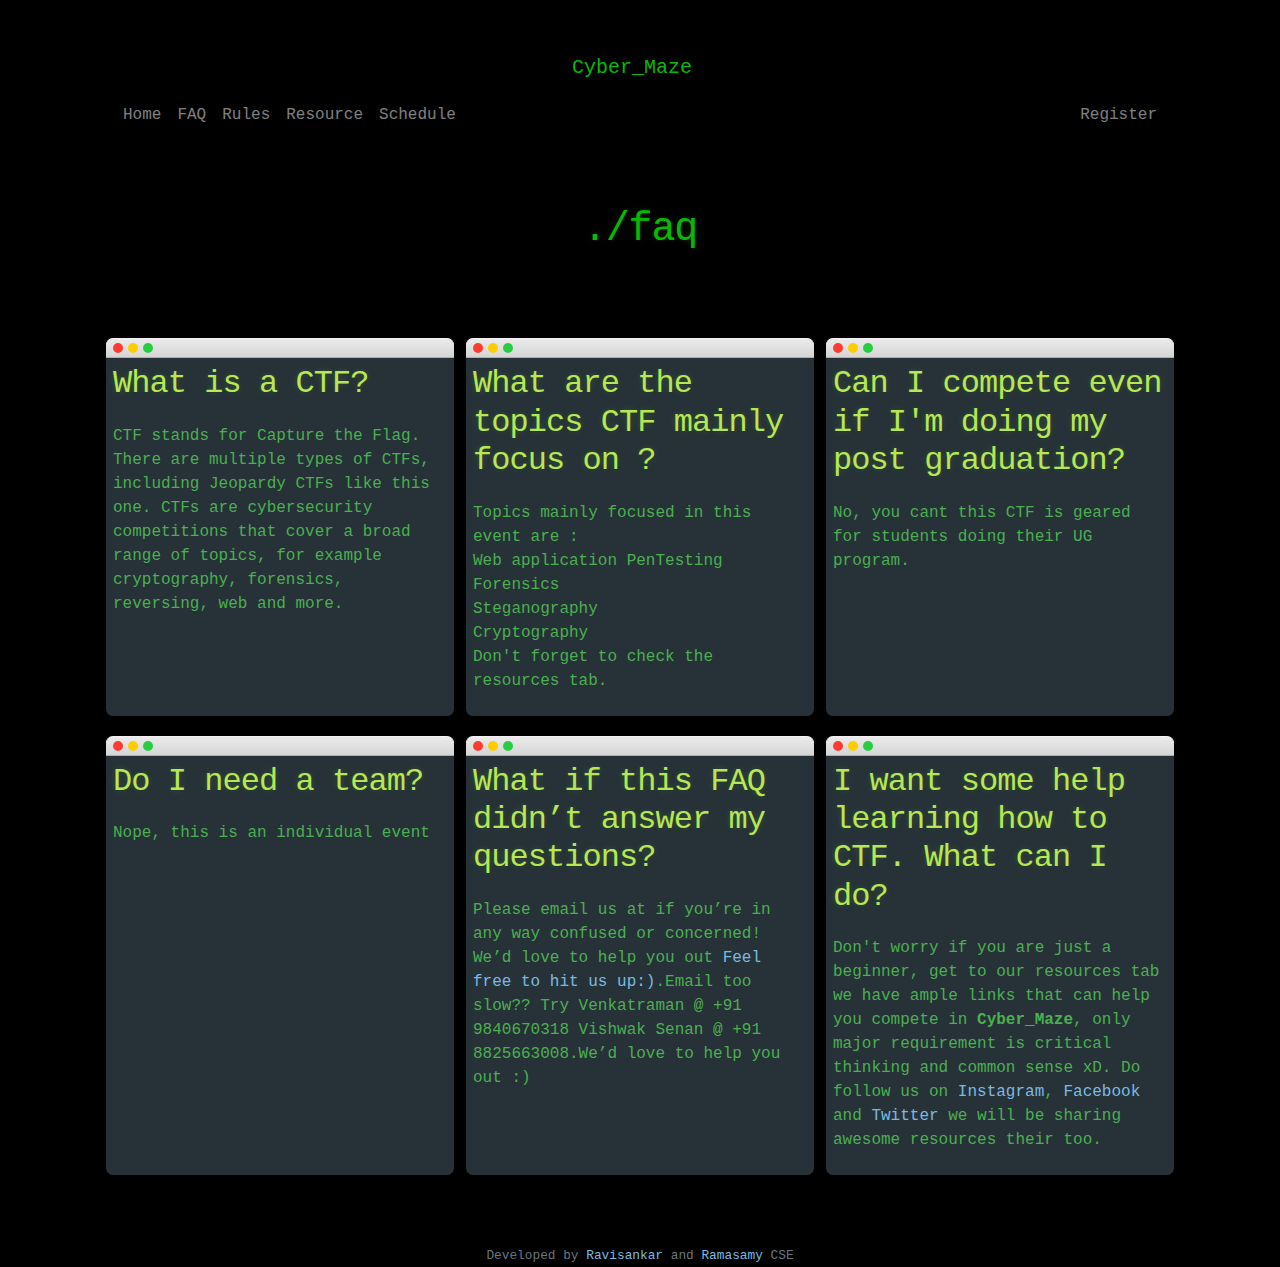
==== commit c2597b59: "Update faq.html" ====
--- a/faq.html
+++ b/faq.html
@@ -274,7 +274,7 @@
 <div class="screencont">
 <h2>What if this FAQ didn’t answer my questions?</h2>
 <p>Please email us at if you’re in any way confused or concerned! We’d love to help you out<a href="mailto:cybermaze2k19@ritchennai.edu.in"> Feel free to hit us up:)</a>.Email too slow?? Try Venkatraman @ +91 9840670318
-Vishwak Senan @ +91 8825663008 </p>
+Vishwak Senan @ +91 8825663008.We’d love to help you out :) </p>
 </div>
 </div>
 </div><div class="col-sm-12 col-md-6 col-lg-4 p-md-0 px-3">
